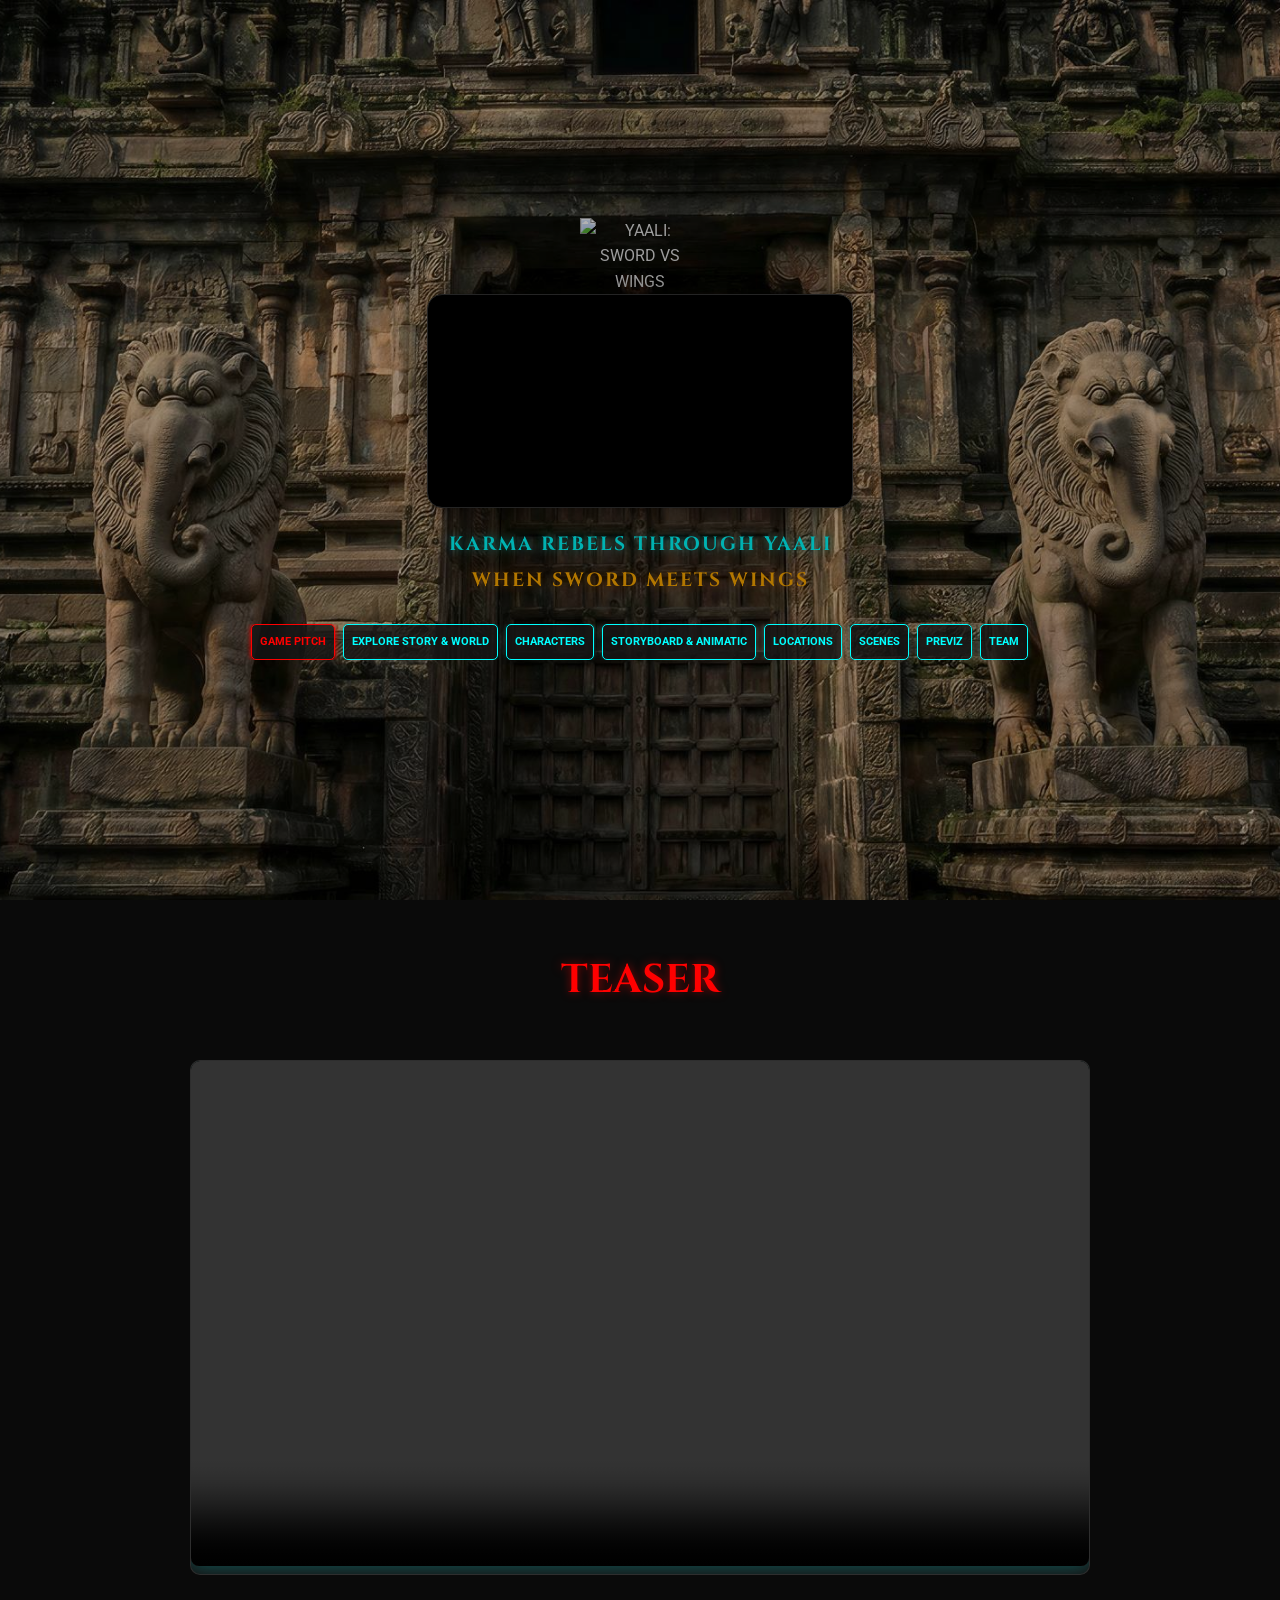
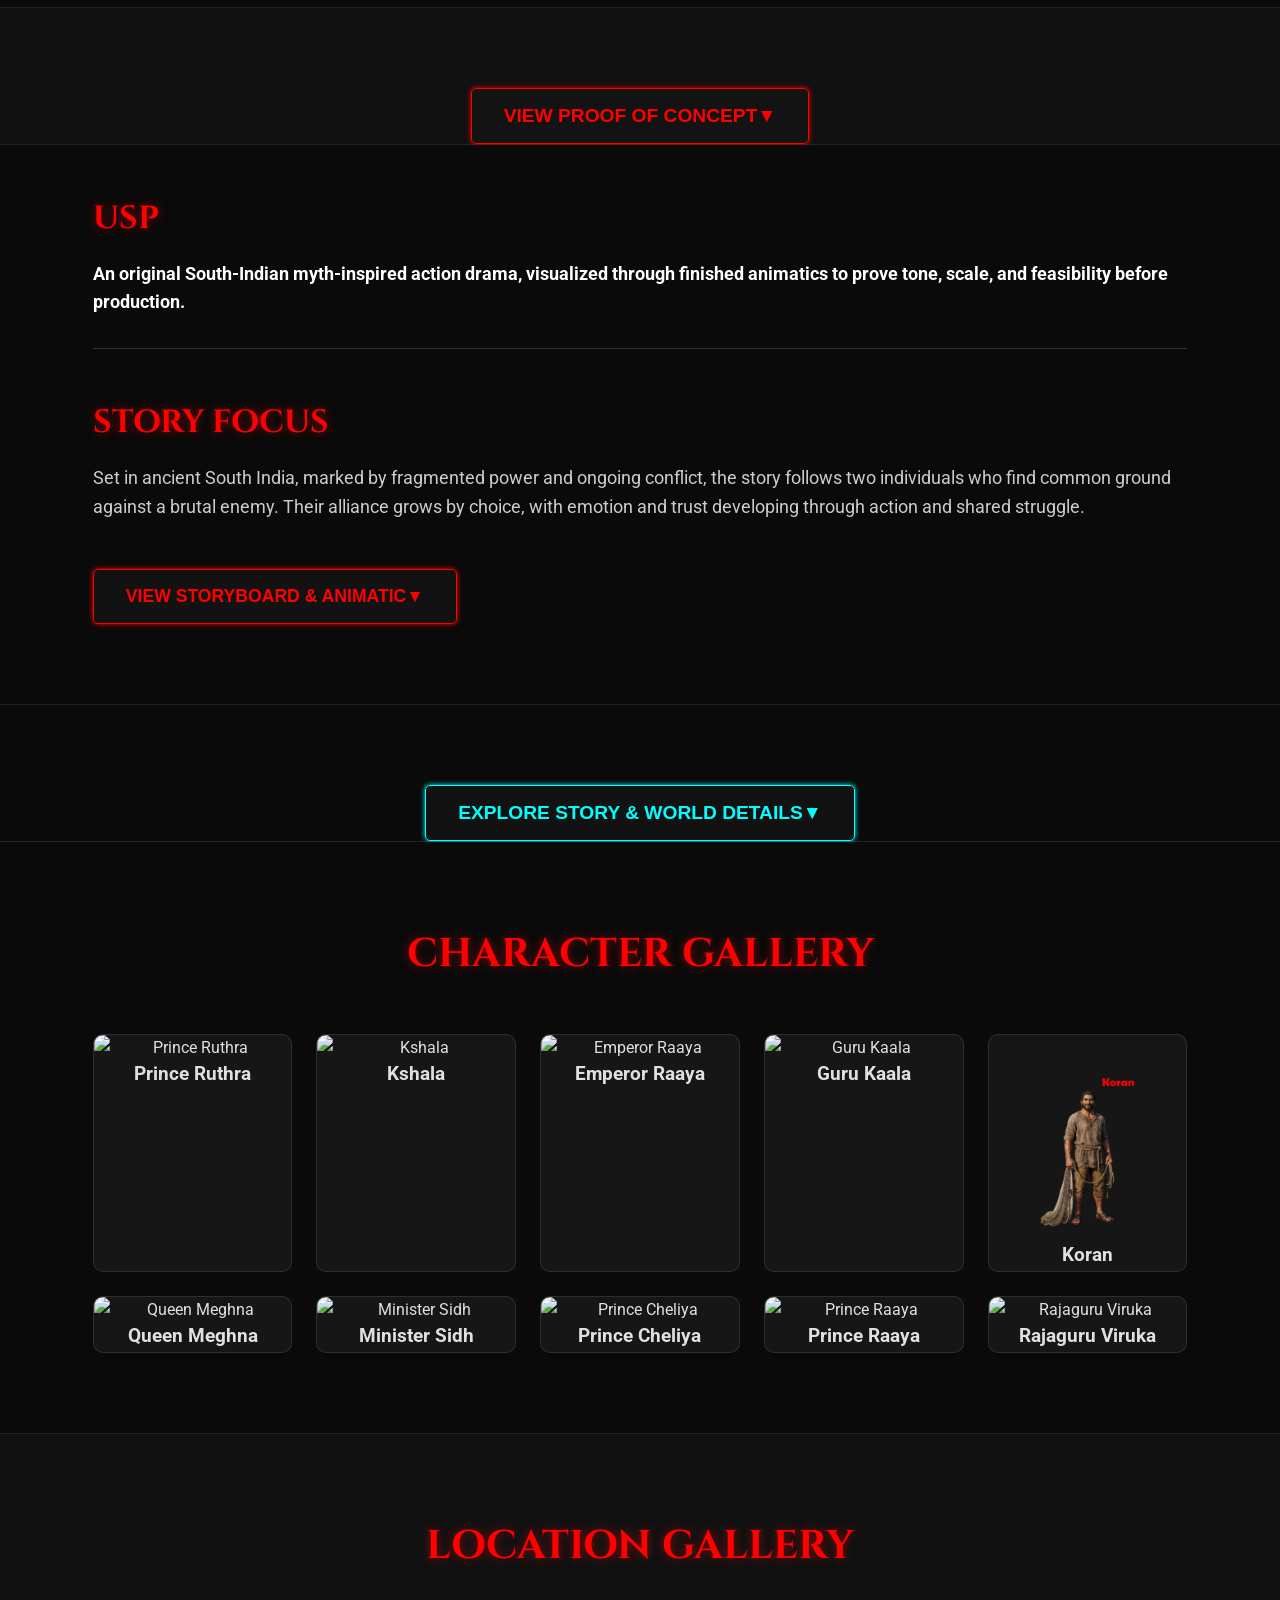
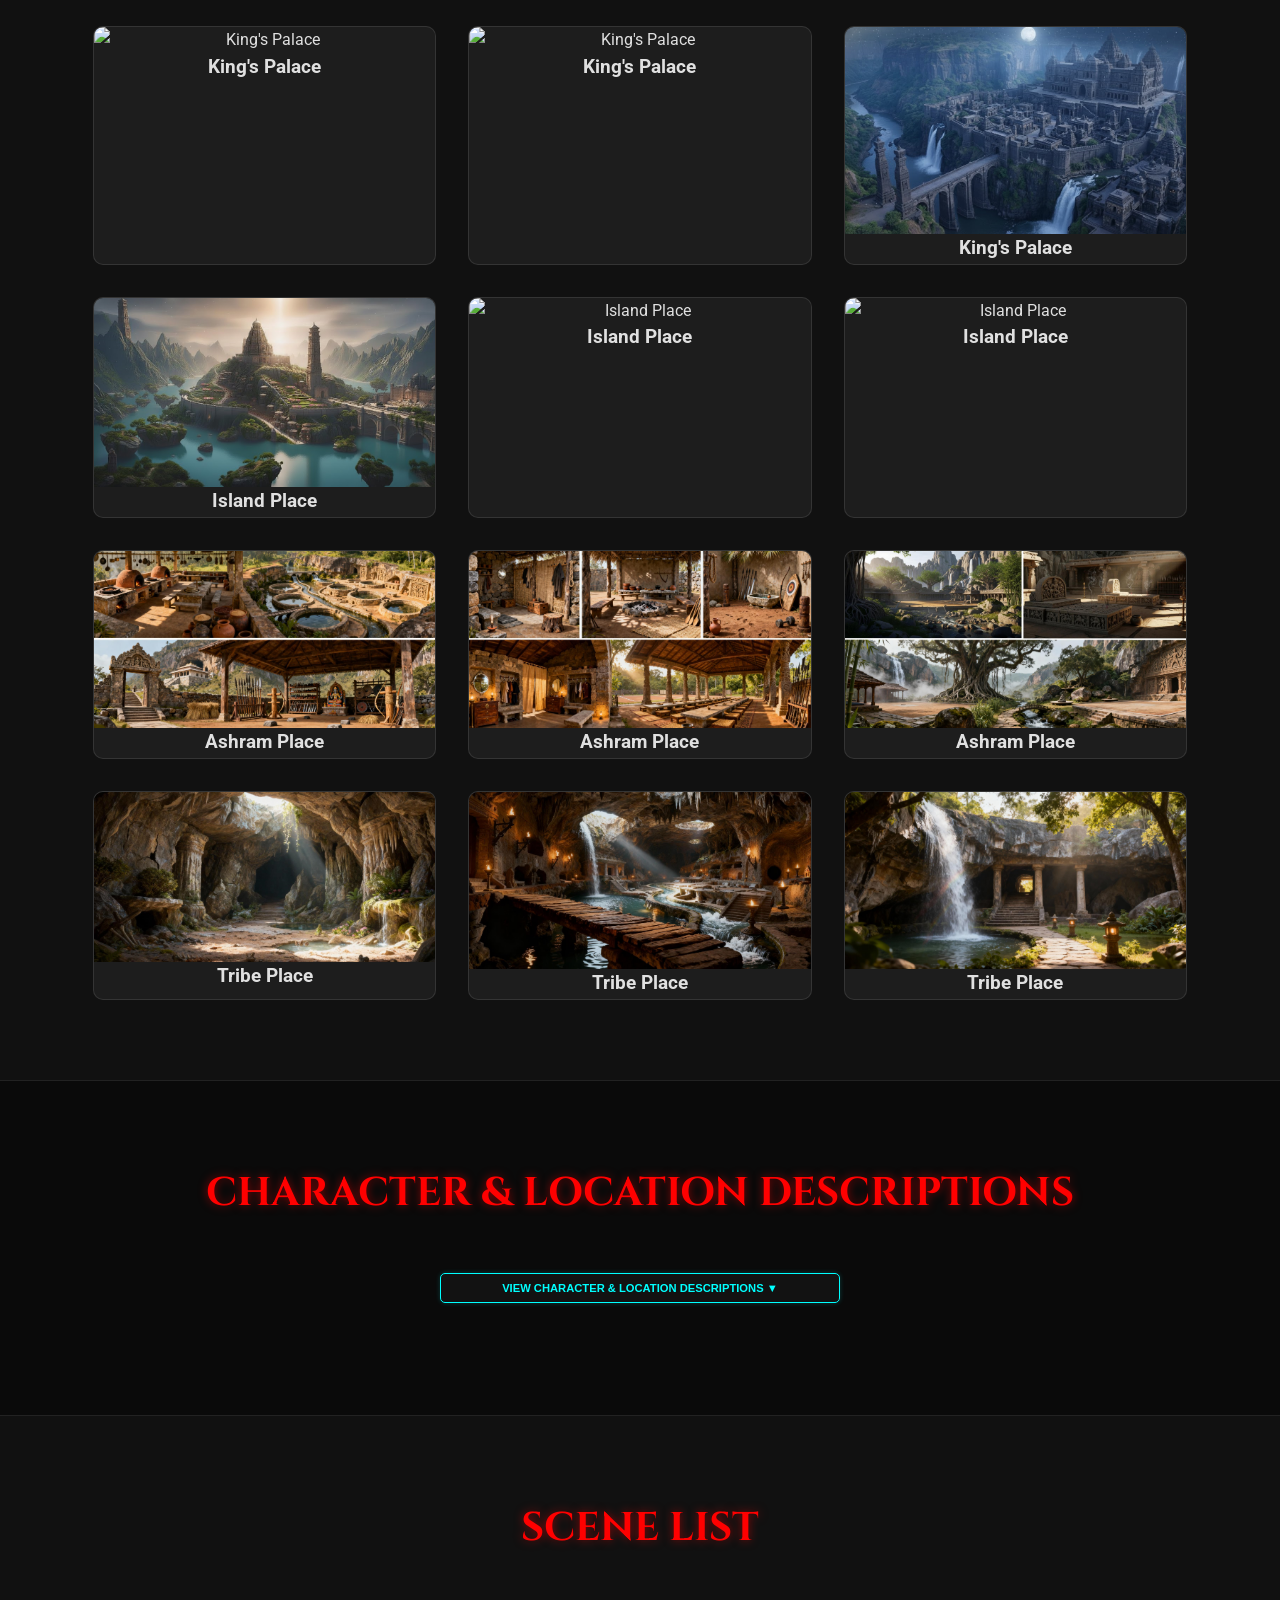
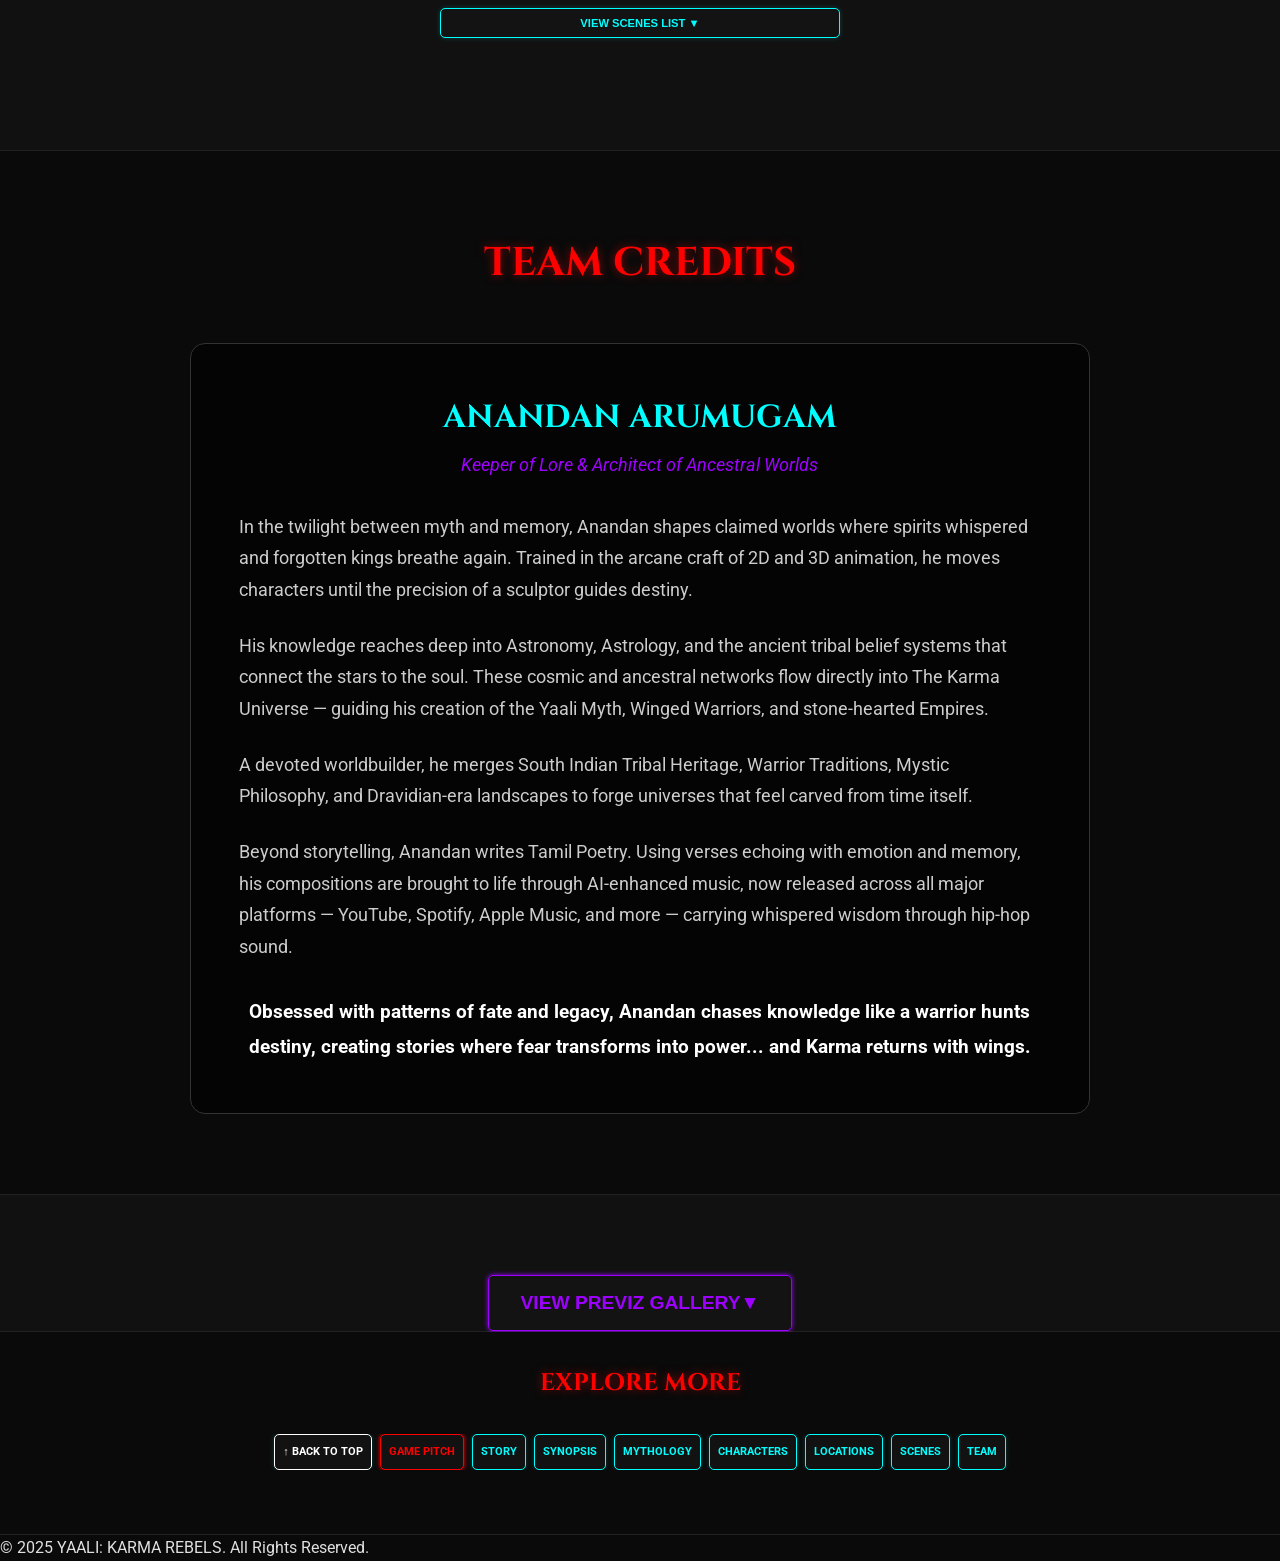
==== index.html @ 43f04e22 "Restructure Story & World Details section into cinematic pitch format" ====
﻿<!DOCTYPE html>
<html lang="en">

<head>
    <meta charset="UTF-8">
    <meta name="viewport" content="width=device-width, initial-scale=1.0">
    <title>YAALI: KARMA REBELS - Pitch</title>
    <meta name="description"
        content="Epic Historical Fantasy set in Late 6th century South India. When Sword meets Wings, destiny unfolds.">
    <link rel="stylesheet" href="style.css">
    <link rel="preconnect" href="https://fonts.googleapis.com">
    <link rel="preconnect" href="https://fonts.gstatic.com" crossorigin>
    <link
        href="https://fonts.googleapis.com/css2?family=Cinzel:wght@400;700&family=Roboto:wght@300;400;700&display=swap"
        rel="stylesheet">
    <link rel="stylesheet" href="https://cdnjs.cloudflare.com/ajax/libs/font-awesome/6.4.0/css/all.min.css">
</head>

<body>



    <!-- Hero Section -->
    <section id="hero" class="hero">
        <div style="text-align: center; margin-bottom: 0rem; margin-top: 0.1rem;">
            <img src="images/Assets/sword vs wings plus Yaali Title 3.png" alt="YAALI: SWORD VS WINGS"
                class="hero-title-img" style="height: auto; display: block; margin: 0 auto 0rem;">
        </div>

        <div class="video-container logo-container" style="margin: 0 auto;">
            <video autoplay loop muted playsinline
                style="width: 100%; height: auto; display: block; object-fit: contain;">
                <source src="images/videos/Logo Animation/Logo animation.mp4" type="video/mp4">
            </video>
        </div>

        <div style="text-align: center; margin-top: 0.5rem; padding: 0.5rem 1rem;">
            <h2
                style="color: var(--neon-cyan); font-family: var(--font-heading); font-size: 1.2rem; margin: 0.3rem 0; letter-spacing: 2px; text-shadow: 0 0 10px rgba(0, 255, 255, 0.5); font-weight: 700; text-transform: uppercase;">
                KARMA REBELS THROUGH YAALI</h2>
            <h2
                style="color: var(--neon-orange); font-family: var(--font-heading); font-size: 1.2rem; margin: 0.3rem 0; letter-spacing: 2px; text-shadow: 0 0 10px rgba(255, 140, 0, 0.5); font-weight: 700; text-transform: uppercase;">
                WHEN SWORD MEETS WINGS</h2>
        </div>

        <div class="button-grid" style="position: relative; z-index: 100;">
            <a href="game_pitch.html" class="neon-btn red-btn">GAME PITCH</a>
            <a href="#narrative-toggle" class="neon-btn"
                onclick="document.getElementById('narrative-toggle').click();">EXPLORE STORY & WORLD</a>
            <a href="#character-gallery" class="neon-btn">CHARACTERS</a>
            <a href="#watch-animatic" class="neon-btn">STORYBOARD & ANIMATIC</a>
            <a href="#location-gallery" class="neon-btn">LOCATIONS</a>
            <a href="#scenes" class="neon-btn">SCENES</a>
            <a href="#previz" class="neon-btn">PREVIZ</a>
            <a href="#team" class="neon-btn">TEAM</a>
        </div>
    </section>

    <!-- Teaser Section -->
    <section class="content-section" style="padding-top: 3rem; padding-bottom: 2rem;">
        <div class="container" style="text-align: center;">
            <h2 class="section-title">TEASER</h2>
            <div class="video-card" style="max-width: 900px; margin: 0 auto;">
                <video controls
                    style="width: 100%; aspect-ratio: 16/9; border-radius: 8px; background: #000; object-fit: cover; box-shadow: 0 0 20px rgba(0, 255, 255, 0.3);">
                    <source src="images/videos/Teaser-Sword vs Wings Yaali.mov" type="video/mp4">
                    Your browser does not support the video tag.
                </video>
            </div>
        </div>
    </section>

    <!-- Proof of Concept Toggle Section -->
    <section class="content-section alt-bg" style="padding-bottom: 0;">
        <div class="container" style="text-align: center;">
            <button id="poc-toggle" class="neon-btn red-btn"
                style="margin: 0 auto; font-size: 1.2rem; padding: 1rem 2rem;">
                View Proof of Concept <span id="poc-toggle-icon">▼</span>
            </button>
        </div>
    </section>

    <!-- Collapsible POC Container -->
    <div id="poc-details" style="display: none;">
        <section id="poc" class="content-section alt-bg">
            <h2 class="section-title">PROOF OF CONCEPT — KEY STORY SEQUENCE</h2>
            <div class="container" style="text-align: center;">
                <div class="video-card" style="max-width: 900px; margin: 0 auto;">
                    <video controls
                        style="width: 100%; aspect-ratio: 16/9; border-radius: 8px; background: #000; object-fit: cover; box-shadow: 0 0 20px rgba(255, 50, 50, 0.3);">
                        <source src="images/videos/Teaser-Sword vs Wings Yaali.mov" type="video/mp4">
                        Your browser does not support the video tag.
                    </video>
                </div>
            </div>
        </section>
    </div>

    <!-- USP & Animatic Section -->
    <section id="usp-animatic" class="content-section" style="padding-top: 3rem; padding-bottom: 3rem;">
        <div class="container" style="text-align: left; color: #ccc;">



            <!-- USP -->
            <div style="margin-bottom: 3rem;">
                <h2
                    style="font-family: var(--font-heading); font-size: 2rem; color: var(--neon-red); margin-bottom: 1rem; text-transform: uppercase; text-shadow: 0 0 10px rgba(255, 0, 0, 0.5);">
                    USP</h2>
                <p style="font-size: 1.1rem; line-height: 1.6; font-weight: bold; color: #fff;">
                    An original South-Indian myth-inspired action drama, visualized through finished
                    animatics to prove tone, scale, and feasibility before production.
                </p>
                <hr style="border: 0; border-top: 1px solid #333; margin: 2rem 0;">
            </div>

            <!-- Story Focus -->
            <div style="margin-bottom: 3rem;">
                <h2
                    style="font-family: var(--font-heading); font-size: 2rem; color: var(--neon-red); margin-bottom: 1rem; text-transform: uppercase; text-shadow: 0 0 10px rgba(255, 0, 0, 0.5);">
                    Story Focus</h2>
                <p style="font-size: 1.1rem; line-height: 1.6;">
                    Set in ancient South India, marked by fragmented power and ongoing conflict, the story follows
                    two individuals who find common ground against a brutal enemy.
                    Their alliance grows by choice, with emotion and trust developing through action and shared
                    struggle.
                </p>
            </div>

            <!-- Proof of Concept (Animatic) -->
            <div style="text-align: center; margin-bottom: 2rem;">
                <button id="animatic-toggle" class="neon-btn red-btn" style="padding: 1rem 2rem; font-size: 1.1rem;">
                    View Storyboard & Animatic <span id="animatic-toggle-icon">▼</span>
                </button>
            </div>

            <div id="animatic-details" style="display: none; margin-bottom: 3rem;">
                <h2
                    style="font-family: var(--font-heading); font-size: 2rem; color: var(--neon-red); margin-bottom: 1rem; text-transform: uppercase; text-shadow: 0 0 10px rgba(255, 0, 0, 0.5);">
                    Animatic for Sequence 12- Proof of concept</h2>
                <p style="font-size: 1.1rem; line-height: 1.6; margin-bottom: 1.5rem;">
                    A completed storyboard animatic presenting the <strong>first encounter and alliance</strong> between
                    the two
                    leads.
                </p>

                <h4 style="color: #fff; font-size: 1.2rem; margin-bottom: 1rem;">Sequence highlights:</h4>
                <ul style="list-style-type: disc; padding-left: 2rem; margin-bottom: 2rem; line-height: 1.6;">
                    <li>Moonlit palace exterior and controlled entry points</li>
                    <li>A tribal woman fleeing soldiers; a masked thief intervenes</li>
                    <li>Initial misunderstanding and brief clash</li>
                    <li>Trapped inside a sealed chamber as the outer doors are locked</li>
                    <li>A contained monster triggers a structural collapse by pulling its chains</li>
                    <li>An animal threat is subdued through the woman’s tribal knowledge, not force</li>
                    <li>Escape through dangerous rock paths leading toward waterfalls</li>
                    <li>A silent closing moment where curiosity, respect, and restraint replace fear</li>
                </ul>
                <p style="font-size: 1.1rem; line-height: 1.6; margin-bottom: 2rem;">
                    This sequence demonstrates <strong>action staging, emotional progression, and world logic</strong>
                    entirely
                    through visual storytelling.
                </p>

                <div id="watch-animatic" style="text-align: center; margin-top: 2rem;">
                    <video width="100%" controls
                        style="max-width: 100%; border: 1px solid #666; border-radius: 8px; box-shadow: 0 0 15px rgba(200, 200, 200, 0.15);">
                        <source src="videos/Animatic/Animatic Seq_12.mov" type="video/mp4">
                        <source src="videos/Animatic/Animatic Seq_12.mov" type="video/quicktime">
                        Your browser does not support the video tag.
                    </video>
                </div>
            </div>
        </div>
    </section>

    <!-- Narrative Toggle Section -->
    <section class="content-section" style="padding-bottom: 0;">
        <div class="container" style="text-align: center;">
            <button id="narrative-toggle" class="neon-btn cyan-btn"
                style="margin: 0 auto; font-size: 1.2rem; padding: 1rem 2rem;">
                Explore Story & World Details <span id="toggle-icon">▼</span>
            </button>
        </div>
    </section>

    <!-- Collapsible Narrative Container -->
    <div id="narrative-details" style="display: none;">
        <!-- 1. LOG LINE -->
        <section id="pitch-logline" class="content-section alt-bg" style="padding: 4rem 0;">
            <div class="container" style="max-width: 900px; margin: 0 auto; text-align: center;">
                <h3
                    style="color: var(--neon-red); font-family: var(--font-heading); font-size: 1.2rem; letter-spacing: 4px; margin-bottom: 2rem; text-transform: uppercase;">
                    1. LOG LINE</h3>

                <div class="tamil-version" style="margin-bottom: 2.5rem;">
                    <p
                        style="font-size: 1.4rem; line-height: 1.8; color: #fff; font-weight: 400; font-family: 'Cinzel', serif;">
                        6-ஆம் நூற்றாண்டு தென்னிந்தியாவின் ‘இருண்ட காலத்தில்’,<br>
                        அதிகாரத்தின் பேராசையில் மக்களை அடிமைப்படுத்தும் மாயவாள் கொண்ட பேரரசர் ராயாவை வீழ்த்த,<br>
                        துரத்தப்பட்ட இளவரசன் ருத்ராவும் நிலத்தடிப் நாகரிகத்தின் காவலரான க்ஷாலாவும்<br>
                        ஒரு ஆபத்தான கூட்டணியில் இணைகிறார்கள் —<br>
                        வாள் மற்றும் சிறகின் மோதல் உலகின் விதியை தீர்மானிக்கிறது.
                    </p>
                </div>

                <div class="english-version">
                    <p
                        style="font-size: 1.1rem; line-height: 1.6; color: #aaa; font-style: italic; max-width: 800px; margin: 0 auto;">
                        In 6th-century South India’s dark age, an exiled prince and a guardian of a subterranean
                        civilization form a dangerous alliance to override a tyrant emperor wielding a supernatural
                        sword — as the clash between Sword and Wing determines the fate of a fractured world.
                    </p>
                </div>
            </div>
        </section>

        <!-- 2. SYNOPSIS -->
        <section id="pitch-synopsis" class="content-section" style="padding: 4rem 0; border-top: 1px solid #222;">
            <div class="container" style="max-width: 900px; margin: 0 auto;">
                <h3
                    style="color: var(--neon-red); font-family: var(--font-heading); font-size: 1.2rem; letter-spacing: 4px; margin-bottom: 3rem; text-transform: uppercase; text-align: center;">
                    2. SYNOPSIS</h3>

                <div class="tamil-version" style="margin-bottom: 3rem;">
                    <p style="font-size: 1.15rem; line-height: 1.8; color: #ccc; margin-bottom: 1.5rem;">
                        கடல் கொந்தளிப்பும் விண்கல் வீழ்ச்சியும் பிறகு மாற்றம் கண்ட தென்னிந்தியா.
                        உப்பங்கழி கால்வாய்கள், மிதக்கும் பாறைகள், நிலத்தடிக் குகை நாகரிகங்கள் — புதிய உலகின் புவியியல்.
                    </p>
                    <p style="font-size: 1.15rem; line-height: 1.8; color: #ccc; margin-bottom: 1.5rem;">
                        இந்நிலத்தில் பேரரசர் ராயா தனது “மாயவாள்” மூலம் காலனிகளை அடிமைப்படுத்தி,
                        கலைஞர்களையும் மக்களையும் சுரண்டி, ஒரு ஆடம்பர மலைக்கோட்டையை உருவாக்குகிறான்.
                    </p>
                    <p style="font-size: 1.15rem; line-height: 1.8; color: #ccc; margin-bottom: 1.5rem;">
                        அவருக்கு எதிராக, தனது அடையாளத்தை இழந்த இளவரசன் ருத்ரா — மறைமுக திருடனாகி எழுகிறான்.
                        அவருக்கு துணையாக, நிலத்தடிப் பழங்கால ஞானத்தின் காவலரான க்ஷாலா நிற்கிறாள்.
                    </p>
                    <p style="font-size: 1.15rem; line-height: 1.8; color: #fff; font-weight: bold;">
                        இவர்கள் இணையும் தருணத்தில், ராயாவின் வாளுக்கு சமமான சக்தியாக “சிறகு” தத்துவம் உருவாகிறது.
                    </p>
                </div>

                <div class="english-version" style="border-left: 2px solid #333; padding-left: 2rem;">
                    <p style="font-size: 1rem; line-height: 1.6; color: #888; margin-bottom: 1.2rem;">
                        After catastrophic sea upheavals and a meteor impact reshape South India, a new world
                        emerges—backwater trade canals, floating formations, and subterranean civilizations.
                    </p>
                    <p style="font-size: 1rem; line-height: 1.6; color: #888; margin-bottom: 1.2rem;">
                        Emperor Raya enslaves colonies through a cosmic sword, exploits artisans, and constructs a
                        monumental mountain citadel.
                    </p>
                    <p style="font-size: 1rem; line-height: 1.6; color: #888; margin-bottom: 1.2rem;">
                        Opposing him rises Rudhra, an exiled prince turned masked rebel. Standing beside him is Kshala,
                        guardian of ancient subterranean wisdom.
                    </p>
                    <p style="font-size: 1rem; line-height: 1.6; color: #aaa; font-weight: bold;">
                        Their alliance gives birth to the Wing philosophy — a force equal to Raya’s Sword.
                    </p>
                </div>
            </div>
        </section>

        <!-- 3. STORY WORLD SUMMARY -->
        <section id="pitch-world" class="content-section alt-bg" style="padding: 4rem 0; border-top: 1px solid #222;">
            <div class="container">
                <h3
                    style="color: var(--neon-red); font-family: var(--font-heading); font-size: 1.2rem; letter-spacing: 4px; margin-bottom: 3rem; text-transform: uppercase; text-align: center;">
                    3. STORY WORLD SUMMARY</h3>

                <div class="grid-3" style="display: grid; grid-template-columns: repeat(3, 1fr); gap: 2rem;">
                    <!-- Geo -->
                    <div
                        style="background: rgba(10,10,10,0.8); padding: 2rem; border-radius: 8px; border: 1px solid #333;">
                        <h4
                            style="color: var(--neon-cyan); margin-bottom: 1.5rem; border-bottom: 1px solid #222; padding-bottom: 0.5rem;">
                            புவியியல் மாற்றம் / Geo</h4>
                        <ul style="list-style: none; padding: 0; color: #ccc; font-size: 0.95rem; line-height: 1.8;">
                            <li>• 4-வது கடற்கோள் & விண்கல் வீழ்ச்சி</li>
                            <li>• உப்பங்கழி கால்வாய்கள்</li>
                            <li>• மிதக்கும் எரிமலைப் பாறைகள்</li>
                            <li>• நிலத்தடிக் குகை நாகரிகங்கள்</li>
                            <li style="color: #666; font-size: 0.85rem; margin-top: 0.5rem; font-style: italic;">
                                Cataclysmic sea surge, meteor impact, canal network, floating formations, subterranean
                                realms.
                            </li>
                        </ul>
                    </div>
                    <!-- Rudhra -->
                    <div
                        style="background: rgba(10,10,10,0.8); padding: 2rem; border-radius: 8px; border: 1px solid #333;">
                        <h4
                            style="color: var(--neon-orange); margin-bottom: 1.5rem; border-bottom: 1px solid #222; padding-bottom: 0.5rem;">
                            ருத்ராவின் தீவு / Rudhra's Island</h4>
                        <ul style="list-style: none; padding: 0; color: #ccc; font-size: 0.95rem; line-height: 1.8;">
                            <li>• இயற்கை மறைவு தளம்</li>
                            <li>• நீரில் மிதக்கும் பாறைகள்</li>
                            <li>• பாதுகாப்பான கிளர்ச்சி மையம்</li>
                            <li style="color: #666; font-size: 0.85rem; margin-top: 0.5rem; font-style: italic;">
                                Naturally concealed refuge, floating stone formations, strategic rebel base.
                            </li>
                        </ul>
                    </div>
                    <!-- Kshala -->
                    <div
                        style="background: rgba(10,10,10,0.8); padding: 2rem; border-radius: 8px; border: 1px solid #333;">
                        <h4
                            style="color: var(--neon-purple); margin-bottom: 1.5rem; border-bottom: 1px solid #222; padding-bottom: 0.5rem;">
                            க்ஷாலாவின் உலகம் / Kshala's World</h4>
                        <ul style="list-style: none; padding: 0; color: #ccc; font-size: 0.95rem; line-height: 1.8;">
                            <li>• நிலத்தடிப் பழங்கால ஞானம்</li>
                            <li>• சித்தர் ஞானக் கலை & அதிர்வு மொழி</li>
                            <li>• குகை வழிகள் மூலம் எங்கும் செல்லும் திறன்</li>
                            <li style="color: #666; font-size: 0.85rem; margin-top: 0.5rem; font-style: italic;">
                                Ancient subterranean wisdom, Siddhar vibrational knowledge & resonance language, secret
                                tunnel networks.
                            </li>
                        </ul>
                    </div>
                </div>
            </div>
        </section>

        <!-- 4. ANTAGONIST STRUCTURE – RAYA -->
        <section id="pitch-antagonist" class="content-section" style="padding: 4rem 0; border-top: 1px solid #222;">
            <div class="container">
                <h3
                    style="color: var(--neon-red); font-family: var(--font-heading); font-size: 1.2rem; letter-spacing: 4px; margin-bottom: 3rem; text-transform: uppercase; text-align: center;">
                    4. ANTAGONIST STRUCTURE – RAYA</h3>

                <div class="grid-3" style="display: grid; grid-template-columns: repeat(3, 1fr); gap: 2rem;">
                    <!-- Political -->
                    <div style="padding: 1.5rem; border-left: 3px solid #666;">
                        <h4 style="color: #fff; margin-bottom: 1rem;">அரசியல் / Politics</h4>
                        <ul style="list-style: none; padding: 0; color: #999; font-size: 0.95rem; line-height: 1.8;">
                            <li>• காலனி அடிமைத்தனம்</li>
                            <li>• சர்வதேச வர்த்தக கட்டுப்பாடு</li>
                            <li>• மிளகு & இரும்பு ஏற்றுமதி</li>
                            <li style="color: #555; font-size: 0.85rem; margin-top: 0.5rem; font-style: italic;">
                                Colonial enslavement, international trade monopoly, pepper & iron export dominance.
                            </li>
                        </ul>
                    </div>
                    <!-- Surveillance -->
                    <div style="padding: 1.5rem; border-left: 3px solid #666;">
                        <h4 style="color: #fff; margin-bottom: 1rem;">கட்டமைப்பு / Infrastructure</h4>
                        <ul style="list-style: none; padding: 0; color: #999; font-size: 0.95rem; line-height: 1.8;">
                            <li>• 5 மைல் இடைவெளிக்கு காவல் கோபுரங்கள்</li>
                            <li>• மணி கட்டமைப்பு (Bell Network)</li>
                            <li>• மைய கண்காணிப்பு பாதைகள்</li>
                            <li style="color: #555; font-size: 0.85rem; margin-top: 0.5rem; font-style: italic;">
                                Watchtower grid (5mi interval), Bell-based alert network, centralized imperial routes.
                            </li>
                        </ul>
                    </div>
                    <!-- Sword -->
                    <div style="padding: 1.5rem; border-left: 3px solid var(--neon-cyan);">
                        <h4 style="color: var(--neon-cyan); margin-bottom: 1rem;">மாயவாள் / Cosmic Sword</h4>
                        <ul style="list-style: none; padding: 0; color: #999; font-size: 0.95rem; line-height: 1.8;">
                            <li>• பிரபஞ்ச நீல ஒளி</li>
                            <li>• அமாவாசை/பௌர்ணமி ஆற்றல் உச்சம்</li>
                            <li>• ரத்த & கர்ம பிணைப்பு</li>
                            <li>• உயிர் உறிஞ்சும் தன்மை</li>
                            <li style="color: #555; font-size: 0.85rem; margin-top: 0.5rem; font-style: italic;">
                                Celestial blue energy, lunar-amplified power, blood/karmic binding, living weapon.
                            </li>
                        </ul>
                    </div>
                </div>
            </div>
        </section>

        <!-- 5. THE DRAMATIC ENGINE -->
        <section id="pitch-engine" class="content-section alt-bg" style="padding: 4rem 0; border-top: 1px solid #222;">
            <div class="container" style="max-width: 900px; margin: 0 auto;">
                <h3
                    style="color: var(--neon-red); font-family: var(--font-heading); font-size: 1.2rem; letter-spacing: 4px; margin-bottom: 3rem; text-transform: uppercase; text-align: center;">
                    5. THE DRAMATIC ENGINE</h3>

                <div style="display: grid; grid-template-columns: 1fr 1fr; gap: 3rem; margin-bottom: 4rem;">
                    <div style="background: rgba(20,20,20,0.5); padding: 2rem; border-radius: 10px;">
                        <h4
                            style="color: var(--neon-orange); margin-bottom: 1.5rem; text-transform: uppercase; font-size: 0.9rem; letter-spacing: 2px;">
                            Core Dynamics</h4>
                        <div style="margin-bottom: 1.5rem;">
                            <p
                                style="color: #999; font-size: 0.8rem; margin-bottom: 0.3rem; text-transform: uppercase;">
                                Theme</p>
                            <p style="color: #fff; font-size: 1.1rem;">அதிகாரம் vs சமநிலை<br><span
                                    style="color: #666; font-size: 0.9rem;">Power vs Balance</span></p>
                        </div>
                        <div style="margin-bottom: 1.5rem;">
                            <p
                                style="color: #999; font-size: 0.8rem; margin-bottom: 0.3rem; text-transform: uppercase;">
                                Emotional Spine</p>
                            <p style="color: #fff; font-size: 1.1rem;">பயம் → நம்பிக்கை → இணைப்பு<br><span
                                    style="color: #666; font-size: 0.9rem;">Fear → Trust → Unity</span></p>
                        </div>
                    </div>
                    <div>
                        <h4
                            style="color: var(--neon-cyan); margin-bottom: 1.5rem; text-transform: uppercase; font-size: 0.9rem; letter-spacing: 2px;">
                            Central Conflict</h4>
                        <p style="color: #ccc; line-height: 1.8; font-size: 1.1rem;">
                            மாயவாளின் பய ஆட்சிக்கு எதிராக, சிறகின் சமநிலை தத்துவம் எழுகிறது.<br>
                            <span style="color: #777; font-size: 0.95rem; font-style: italic;">Against a regime ruled by
                                fear through a supernatural sword, the Wing philosophy rises as a force of
                                equilibrium.</span>
                        </p>
                    </div>
                </div>

                <!-- Philosophy Subsection -->
                <div
                    style="background: linear-gradient(135deg, #111 0%, #050505 100%); padding: 3rem; border: 1px solid #333; border-radius: 15px; position: relative; overflow: hidden;">
                    <div
                        style="position: absolute; top: 0; right: 0; opacity: 0.1; font-size: 10rem; font-family: 'Cinzel'; pointer-events: none;">
                        YAALI</div>

                    <h4
                        style="color: var(--neon-red); font-family: var(--font-heading); font-size: 1.8rem; margin-bottom: 2rem; text-align: center;">
                        யாளி தத்துவம் / Yaali Philosophy</h4>

                    <div style="color: #ccc; line-height: 1.8; font-size: 1.1rem;">
                        <p style="margin-bottom: 1.5rem;">
                            யாளி என்பது ஒரு விலங்கு அல்ல — அது ஒரு தத்துவ சக்தி. அது சிற்பங்களில் மறைந்திருக்கும்
                            தத்துவக் கல்.
                            யாளி அழிவின் உருவமல்ல; அது பயத்தை — எந்த வடிவமாக இருந்தாலும் — எதிர்ப்பாகவும் சமநிலையாகவும்
                            மாற்றும் ஒரு சின்னம்.
                        </p>
                        <p
                            style="background: rgba(255,255,255,0.05); padding: 1.5rem; border-radius: 8px; border-left: 4px solid var(--neon-red); margin-bottom: 1.5rem; color: #fff;">
                            <strong>சித்தர்கள் போதிப்பது:</strong> பயம் விழிப்புணர்வாக மாறும் போது அது பேராற்றலாகிறது.
                        </p>
                        <p style="margin-bottom: 2rem;">
                            ருத்ரா இந்த உண்மையை உள்ளிழுத்து அறிகிறான். இறக்கை கொண்ட மகா யாளி வடிவில், அவன் ராயாவின்
                            வாளுக்கு எதிரான சமநிலை சக்தியாக எழுகிறான்.
                        </p>
                    </div>

                    <hr style="border: 0; border-top: 1px solid #333; margin: 2rem 0;">

                    <div style="color: #888; line-height: 1.6; font-size: 0.95rem; font-style: italic;">
                        <p style="margin-bottom: 1rem;">
                            The Yaali is not a beast — it is a philosophical force. It is the hidden philosophical stone
                            within sculpture.
                            The Yaali is not a symbol of destruction; it represents the transformation of fear — in any
                            form — into resistance and balance.
                        </p>
                        <p style="margin-bottom: 1rem;">
                            <strong>The Siddhars teach:</strong> When fear transforms through awareness, it becomes
                            power.
                        </p>
                        <p>
                            Rudhra internalizes this truth. In the form of a Winged Yaali, he rises as the counterforce
                            to Raya’s Sword.
                        </p>
                    </div>
                </div>
            </div>
        </section>
    </div>

    <!-- Character Gallery Section -->
    <section id="character-gallery" class="content-section">
        <h2 class="section-title">CHARACTER GALLERY</h2>
        <div class="container grid-5">
            <div class="loc-card">
                <img src="images/Characters/Prince ruthra.png" alt="Prince Ruthra">
                <h3>Prince Ruthra</h3>
            </div>
            <div class="loc-card">
                <img src="images/Characters/Kshala.png" alt="Kshala">
                <h3>Kshala</h3>
            </div>
            <div class="loc-card">
                <img src="images/Characters/Emperor Raaya.png" alt="Emperor Raaya">
                <h3>Emperor Raaya</h3>
            </div>
            <div class="loc-card">
                <img src="images/Characters/Guru Kaala.png" alt="Guru Kaala">
                <h3>Guru Kaala</h3>
            </div>
            <div class="loc-card">
                <img src="images/Characters/Koran.png" alt="Koran">
                <h3>Koran</h3>
            </div>
            <div class="char-card">
                <img src="images/Assets/Meghna new.png" alt="Queen Meghna">
                <h3>Queen Meghna</h3>
            </div>
            <div class="loc-card">
                <img src="images/Characters/Minister Sidh.png" alt="Minister Sidh">
                <h3>Minister Sidh</h3>
            </div>
            <div class="loc-card">
                <img src="images/Characters/Prince Cheliya.png" alt="Prince Cheliya">
                <h3>Prince Cheliya</h3>
            </div>
            <div class="loc-card">
                <img src="images/Characters/Prince Raaya.png" alt="Prince Raaya">
                <h3>Prince Raaya</h3>
            </div>
            <div class="loc-card">
                <img src="images/Characters/Rajaguru Viruka.png" alt="Rajaguru Viruka">
                <h3>Rajaguru Viruka</h3>
            </div>
        </div>
    </section>

    <!-- Location Gallery Section -->
    <section id="location-gallery" class="content-section alt-bg">
        <h2 class="section-title">LOCATION GALLERY</h2>
        <div class="container grid-3">
            <!-- King's Palace -->
            <div class="loc-card">
                <img src="images/Assets/Kings Palace 02.png" alt="King's Palace">
                <h3>King's Palace</h3>
            </div>
            <div class="loc-card">
                <img src="images/Assets/Kings Palace 09.png" alt="King's Palace">
                <h3>King's Palace</h3>
            </div>
            <div class="loc-card">
                <img src="images/Assets/Kings Palace 17.jpg" alt="King's Palace">
                <h3>King's Palace</h3>
            </div>

            <!-- Island Place -->
            <div class="loc-card">
                <img src="images/Assets/Island 01.jpg" alt="Island Place">
                <h3>Island Place</h3>
            </div>
            <div class="loc-card">
                <img src="images/Assets/Island 02.png" alt="Island Place">
                <h3>Island Place</h3>
            </div>
            <div class="loc-card">
                <img src="images/Assets/Island 03.png" alt="Island Place">
                <h3>Island Place</h3>
            </div>

            <!-- Ashram Place -->
            <div class="loc-card">
                <img src="images/Assets/Ashram 01.jpg" alt="Ashram Place">
                <h3>Ashram Place</h3>
            </div>
            <div class="loc-card">
                <img src="images/Assets/Ashram 02.jpg" alt="Ashram Place">
                <h3>Ashram Place</h3>
            </div>
            <div class="loc-card">
                <img src="images/Assets/Ashram 03.jpg" alt="Ashram Place">
                <h3>Ashram Place</h3>
            </div>

            <!-- Tribe Place -->
            <div class="loc-card">
                <img src="images/Assets/Tribal Colony 01.jpg" alt="Tribe Place">
                <h3>Tribe Place</h3>
            </div>
            <div class="loc-card">
                <img src="images/Assets/Tribal Colony 02.jpg" alt="Tribe Place">
                <h3>Tribe Place</h3>
            </div>
            <div class="loc-card">
                <img src="images/Assets/Tribal Colony 03.jpg" alt="Tribe Place">
                <h3>Tribe Place</h3>
            </div>
        </div>
    </section>


    <!-- Character & Location Descriptions -->
    <section id="char-loc-desc" class="content-section">
        <h2 class="section-title">CHARACTER & LOCATION DESCRIPTIONS</h2>
        <div class="container">
            <!-- Toggle Button -->
            <button id="desc-toggle" class="neon-btn"
                style="width: 100%; max-width: 400px; margin: 0 auto 2rem; display: block; cursor: pointer;">
                View Character & Location Descriptions <span id="desc-toggle-icon">▼</span>
            </button>
            <div id="desc-details" class="desc-section" style="display: none;">
                <!-- Character Descriptions -->
                <div id="char-desc">
                    <h3
                        style="color: var(--neon-cyan); margin-bottom: 2rem; font-family: var(--font-heading); text-align: center;">
                        CHARACTER DESCRIPTIONS</h3>
                    <div class="desc-grid"
                        style="display: grid; grid-template-columns: repeat(auto-fit, minmax(300px, 1fr)); gap: 2rem;">
                        <div class="desc-item"
                            style="background: rgba(0,0,0,0.5); padding: 1.5rem; border-radius: 10px; border-left: 3px solid var(--neon-cyan);">
                            <h4 style="color: #fff; margin-bottom: 0.5rem;">1. Prince Ruthra</h4>
                            <ul style="list-style: none; color: #ccc; line-height: 1.6;">
                                <li><strong>Role & Arc:</strong> Protagonist / Masked Thief → Focus/Survival
                                    Instinct → Winged Warrior</li>
                                <li><strong>Key Traits & Visuals:</strong> Dark skin, silent thinker. Dark eyes
                                    that reflect fear and determination. Wears a simple mask during heists. Later
                                    gains Winged Armor with glowing cyan runes.</li>
                                <li><strong>Emotional Core:</strong> Hunted by empire, struggles with identity,
                                    learns Yaali philosophy from Paazhi tribe. Transforms fear into overwhelming
                                    power → Spectral Winged Yaali.</li>
                            </ul>
                        </div>
                        <div class="desc-item"
                            style="background: rgba(0,0,0,0.5); padding: 1.5rem; border-radius: 10px; border-left: 3px solid var(--neon-purple);">
                            <h4 style="color: #fff; margin-bottom: 0.5rem;">2. Kshala</h4>
                            <ul style="list-style: none; color: #ccc; line-height: 1.6;">
                                <li><strong>Role & Arc:</strong> Deuteragonist / Rebel Scout → Ruthra's Ally &
                                    Lover</li>
                                <li><strong>Key Traits & Visuals:</strong> Fierce, agile, tribal warrior. Wears
                                    Paazhi tribe markings and carries a spear. Expert in stealth and combat.</li>
                                <li><strong>Emotional Core:</strong> Skeptical of outsiders, fiercely loyal to her
                                    tribe. Teaches Ruthra the Yaali rhythm and philosophy. Her love becomes his
                                    anchor during transformation.</li>
                            </ul>
                        </div>
                        <div class="desc-item"
                            style="background: rgba(0,0,0,0.5); padding: 1.5rem; border-radius: 10px; border-left: 3px solid var(--neon-green);">
                            <h4 style="color: #fff; margin-bottom: 0.5rem;">3. Minister Sidh</h4>
                            <ul style="list-style: none; color: #ccc; line-height: 1.6;">
                                <li><strong>Role & Arc:</strong> Tritagonist / Secret Protector → Rebel Leader
                                </li>
                                <li><strong>Key Traits & Visuals:</strong> Calm, strategic, wears minister robes.
                                    Hides his true allegiance to Cheliya's bloodline.</li>
                                <li><strong>Emotional Core:</strong> Torn between duty and conscience. Reveals the
                                    prophecy to Ruthra and helps orchestrate the final rebellion.</li>
                            </ul>
                        </div>
                        <div class="desc-item"
                            style="background: rgba(0,0,0,0.5); padding: 1.5rem; border-radius: 10px; border-left: 3px solid var(--neon-red);">
                            <h4 style="color: #fff; margin-bottom: 0.5rem;">4. Emperor Raya</h4>
                            <ul style="list-style: none; color: #ccc; line-height: 1.6;">
                                <li><strong>Role & Arc:</strong> Antagonist / Tyrant Emperor with Magic Sword</li>
                                <li><strong>Key Traits & Visuals:</strong> Brutal, prideful, wields a crimson
                                    glowing sword. Wears heavy armor with demonic motifs.</li>
                                <li><strong>Emotional Core:</strong> Consumed by power and fear of losing it.
                                    Killed his brother Cheliya to claim the throne. The Sword amplifies his rage
                                    and paranoia.</li>
                            </ul>
                        </div>
                        <div class="desc-item"
                            style="background: rgba(0,0,0,0.5); padding: 1.5rem; border-radius: 10px; border-left: 3px solid var(--neon-orange);">
                            <h4 style="color: #fff; margin-bottom: 0.5rem;">5. Rajaguru Visuva</h4>
                            <ul style="list-style: none; color: #ccc; line-height: 1.6;">
                                <li><strong>Role & Arc:</strong> Secondary Antagonist / Royal Advisor & Astrologer
                                </li>
                                <li><strong>Key Traits & Visuals:</strong> Cunning, manipulative, wears elaborate
                                    robes with astrological symbols.</li>
                                <li><strong>Emotional Core:</strong> Obsessed with prophecy and maintaining Raya's
                                    power. Orchestrates the hunt for Ruthra and demands human sacrifice.</li>
                            </ul>
                        </div>
                        <div class="desc-item"
                            style="background: rgba(0,0,0,0.5); padding: 1.5rem; border-radius: 10px; border-left: 3px solid var(--neon-blue);">
                            <h4 style="color: #fff; margin-bottom: 0.5rem;">6. Queen Meghna</h4>
                            <ul style="list-style: none; color: #ccc; line-height: 1.6;">
                                <li><strong>Role & Arc:</strong> Supporting Character / Ruthra's Mother</li>
                                <li><strong>Key Traits & Visuals:</strong> Regal, sorrowful, wears simple yet
                                    elegant attire. Hides Cheliya's armor in a secret chest.</li>
                                <li><strong>Emotional Core:</strong> Grieves for her lost husband Cheliya. Protects
                                    Ruthra's identity while living under empire's watch.</li>
                            </ul>
                        </div>
                    </div>
                </div>

                <!-- Location Descriptions -->
                <div id="loc-desc">
                    <h3
                        style="color: var(--neon-orange); margin-bottom: 2rem; font-family: var(--font-heading); text-align: center;">
                        LOCATION DESCRIPTIONS</h3>
                    <div class="desc-grid"
                        style="display: grid; grid-template-columns: repeat(auto-fit, minmax(300px, 1fr)); gap: 2rem;">
                        <div class="desc-item"
                            style="background: rgba(0,0,0,0.5); padding: 1.5rem; border-radius: 10px; border-left: 3px solid var(--neon-orange);">
                            <h4 style="color: #fff; margin-bottom: 0.5rem;">1. Stone Forest Ashram</h4>
                            <ul style="list-style: none; color: #ccc; line-height: 1.6;">
                                <li>Located on rocky mountains.</li>
                                <li>Guru Kala's training ground for the princes (Cheliya and Raya).</li>
                                <li>Grand central meeting hall.</li>
                                <li>Features hairy stone carvings that resemble pre-Pallava art.</li>
                            </ul>
                        </div>
                        <div class="desc-item"
                            style="background: rgba(0,0,0,0.5); padding: 1.5rem; border-radius: 10px; border-left: 3px solid var(--neon-purple);">
                            <h4 style="color: #fff; margin-bottom: 0.5rem;">2. Cave of Destiny (The
                                Origin)</h4>
                            <ul style="list-style: none; color: #ccc; line-height: 1.6;">
                                <li>Multi-chambered mystical cave housing relics that "choose" their
                                    owner.</li>
                                <li>Chambers: Sword Chamber, Wing Core Chamber, Echo Halls.</li>
                                <li>Where Prince Raya chose the Magic Sword and Prince Cheliya chose the
                                    Winged
                                    Armor.</li>
                            </ul>
                        </div>
                        <div class="desc-item"
                            style="background: rgba(0,0,0,0.5); padding: 1.5rem; border-radius: 10px; border-left: 3px solid var(--neon-cyan);">
                            <h4 style="color: #fff; margin-bottom: 0.5rem;">3. Floating Rock Island
                                (Ruthra's
                                Homeland)</h4>
                            <ul style="list-style: none; color: #ccc; line-height: 1.6;">
                                <li>Ruthra's secret homeland and training ground.</li>
                                <li>Fortress Stone City on a crystalline base.</li>
                                <li>Underground tunnels hide entrances and ancient runes.</li>
                                <li>Symbol of sky power.</li>
                            </ul>
                        </div>
                        <div class="desc-item"
                            style="background: rgba(0,0,0,0.5); padding: 1.5rem; border-radius: 10px; border-left: 3px solid var(--neon-green);">
                            <h4 style="color: #fff; margin-bottom: 0.5rem;">4. Paazhi Valley
                                (Kshala's
                                Tribe)</h4>
                            <ul style="list-style: none; color: #ccc; line-height: 1.6;">
                                <li>Landscape: Waterfalls, rock-carved shrines, forest caves.</li>
                                <li>Home of the Yaali Philosophy (Fear → Form → Strength).</li>
                                <li>Paazhi tribe are the creators of the Wing Core (Yaali, the emotional
                                    power)
                                    connected by
                                    divine channels (astronomy) and by mirrors (runes).</li>
                            </ul>
                        </div>
                        <div class="desc-item"
                            style="background: rgba(0,0,0,0.5); padding: 1.5rem; border-radius: 10px; border-left: 3px solid var(--neon-red);">
                            <h4 style="color: #fff; margin-bottom: 0.5rem;">5. Watchtower Network</h4>
                            <ul style="list-style: none; color: #ccc; line-height: 1.6;">
                                <li>Towers placed every 5 miles across colonies.</li>
                                <li>Connected by sound signals and fire beacons used for empire
                                    surveillance.</li>
                                <li>Used to hunt the masked thief (Ruthra).</li>
                                <li>Ruthra learns to weaponize the bell-sonic using Rappusyant (Fear
                                    Illusions).
                                </li>
                            </ul>
                        </div>
                        <div class="desc-item"
                            style="background: rgba(0,0,0,0.5); padding: 1.5rem; border-radius: 10px; border-left: 3px solid var(--neon-blue);">
                            <h4 style="color: #fff; margin-bottom: 0.5rem;">6. The Capital King Palace
                            </h4>
                            <ul style="list-style: none; color: #ccc; line-height: 1.6;">
                                <li>An over-sized royal kingdom (crowned gate, siege tops). Symbol of
                                    Land Power.
                                </li>
                                <li>Features: War-beast stables, treasury vault, deep pits for
                                    foundation, and an
                                    Apsara for
                                    rituals.</li>
                                <li>River source is located strategically behind the palace (used for
                                    the flood
                                    climax
                                    twist).</li>
                            </ul>
                        </div>
                    </div>
                </div>
            </div>
        </div>
    </section>

    <!-- Scene List -->
    <section id="scenes" class="content-section alt-bg">
        <h2 class="section-title">SCENE LIST</h2>
        <div class="container" style="max-width: 1400px; margin: 0 auto; padding: 0 2rem;">
            <!-- Toggle Button -->
            <button id="scenes-toggle" class="neon-btn"
                style="width: 100%; max-width: 400px; margin: 0 auto 2rem; display: block; cursor: pointer;">
                View Scenes List <span id="scenes-toggle-icon">▼</span>
            </button>
            <div id="scenes-details"
                style="display: none; grid-template-columns: 1fr auto 1fr; gap: 3rem; align-items: start;">
                <!-- ACT 1: Left Column -->
                <div>
                    <h3 style="color: var(--neon-cyan); margin-bottom: 1.5rem; text-align: left;">ACT 1: THE MASKED
                        THIEF</h3>
                    <ol class="scene-list" style="text-align: left; font-size: 0.95rem; line-height: 1.6;">
                        <li><strong>Tribute Dawn:</strong> Queen Mechana and Minister Sidh oversee tax carts. Drums echo
                            from distant towers.</li>
                        <li><strong>Waterfall Ambush:</strong> Masked Ruthra attacks the convoy; gold scatters through
                            mist—rebellion begins.</li>
                        <li><strong>Tunnel Escape:</strong> Ruthra dives into underground waterway; fisherman Koran
                            hides stolen chests.</li>
                        <li><strong>Bell Alarm Network:</strong> Signal bells thunder; Empire's surveillance awakens.
                        </li>
                        <li><strong>Visuva's Wrath:</strong> Rajaguru Visuva roars, "Find the thief—or burn their
                            colonies."</li>
                        <li><strong>Island Decree:</strong> Double tribute if thief is island-born. Queen and Minister
                            Sidh swear
                            loyalty.</li>
                        <li><strong>Beach Resolve:</strong> Ruthra vows to end Empire's greed from within.</li>
                        <li><strong>Tunnel Departure:</strong> Koran warns, "The sea returns none twice." Ruthra
                            vanishes underwater.</li>
                        <li><strong>Karuppusamy Illusion:</strong> Ruthra lights torches behind tribal idol; soldiers
                            flee.</li>
                        <li><strong>Capital Infiltration:</strong> Ruthra maps treasury routes, sees Empire's cruelty.
                        </li>
                        <li><strong>Palace Yard Torment:</strong> Witnesses enslaved sculptors whipped; silent rage
                            builds.</li>
                        <li><strong>Kitchen Chase:</strong> Kshala steals food; Ruthra intervenes—first spark.</li>
                        <li><strong>Forest Curiosity:</strong> Ruthra follows Kshala, drawn by Yali pendant.</li>
                        <li><strong>Paazhi Valley Rituals:</strong> Watches tribe sculpt Yali idols using rhythmic
                            stone-clicks.</li>
                        <li><strong>Elder's Lesson:</strong> "Fear takes form; when you face it, it bows."</li>
                        <li><strong>Return to Island:</strong> Koran notices Ruthra's calm eyes—something changed.</li>
                        <li><strong>Royal Summons:</strong> Imperial scroll commands ministers to appear before King.
                        </li>
                        <li><strong>Shadow Journey:</strong> Ruthra secretly follows Minister Sidh through ravines.</li>
                        <li><strong>Council Hall:</strong> Visuva demands floating stones. Minister Sidh hears of
                            Narabalii
                            sacrifice.</li>
                        <li><strong>Astrologer's Warning:</strong> "Only unscarred royal empowers Sword." Minister Sidh
                            realizes
                            target.</li>
                        <li><strong>Second Encounter:</strong> Ruthra misjudges Minister Sidh: "He betrayed us."</li>
                        <li><strong>The Trap Is Set:</strong> Minister Sidh plans to fake-wound Ruthra; Ruthra changes
                            location.
                        </li>
                        <li><strong>The Ambush:</strong> Kshala strikes; Ruthra defends Minister Sidh; confusion erupts.
                        </li>
                        <li><strong>The River Fall:</strong> Ruthra crashes down slope; Kshala captures Minister Sidh.
                        </li>
                        <li><strong>Interrogation:</strong> Ruthra listens as Minister Sidh confesses prophecy and
                            murders.</li>
                        <li><strong>The Withdrawal:</strong> Ruthra steps from shadow: "Release him." Disappears into
                            rising sun.</li>
                    </ol>
                </div>

                <!-- INTERVAL: Middle Column -->
                <div
                    style="writing-mode: vertical-rl; text-orientation: mixed; padding: 2rem 1rem; background: linear-gradient(180deg, var(--neon-red), var(--neon-orange)); border-radius: 10px; min-height: 500px; display: flex; align-items: center; justify-content: center;">
                    <h2
                        style="font-family: var(--font-heading); font-size: 1.5rem; color: #000; text-transform: uppercase; letter-spacing: 3px; font-weight: 700; white-space: nowrap;">
                        INTERVAL: "THE TRUTH TAKES WINGS"</h2>
                </div>

                <!-- ACT 2: Right Column -->
                <div>
                    <h3 style="color: var(--neon-purple); margin-bottom: 1.5rem; text-align: left;">ACT 2: THE WINGED
                        WARRIOR</h3>
                    <ol class="scene-list" start="27" style="text-align: left; font-size: 0.95rem; line-height: 1.6;">
                        <li><strong>The Hollow Return:</strong> Ruthra returns silently; Koran notices trembling hands.
                        </li>
                        <li><strong>The Hidden Chest:</strong> Queen opens chest with Cheliya's rusted armguards and
                            broken feathers.</li>
                        <li><strong>The Awakening Pulse:</strong> Armor responds to heartbeat; Ruthra sees memories of
                            Cheliya soaring.</li>
                        <li><strong>Imperial Summons:</strong> Visuva demands prince brought to court.</li>
                        <li><strong>The Departure:</strong> Ruthra boards imperial barge carrying armor in secret.</li>
                        <li><strong>Arrival at Capital:</strong> Sees slaves dragging stones for temple.</li>
                        <li><strong>The Imprisonment:</strong> Locked underground: "No sunlight until ritual."</li>
                        <li><strong>Sparrow Dream:</strong> Wings burst from back in dream; follows bird in spirit.</li>
                        <li><strong>Transformation Spark:</strong> Awakens half-winged; "Fear becomes form."</li>
                        <li><strong>The Sky Eye:</strong> Escapes cell, glides through shafts, spies entire capital.
                        </li>
                        <li><strong>Secret Meeting:</strong> Minister Sidh whispers: "Sword's power awakening. Stay
                            silent."</li>
                        <li><strong>Reunion with Kshala:</strong> She strikes his chest: "You lied!" They plan together.
                        </li>
                        <li><strong>Karuppusamy Trick:</strong> Uses fire and sound; soldiers flee calling it "deity's
                            wrath."</li>
                        <li><strong>Emperor's Doubt:</strong> Raya hears: "Winged Heir lives." Orders test.</li>
                        <li><strong>Arena Trial:</strong> Raya challenges duel; Visuva stops: "Don't wound prey."</li>
                        <li><strong>Night Before Sacrifice:</strong> Minister Sidh disguises as Rajaguru; Kshala enters
                            sewer.
                        </li>
                        <li><strong>Transformation of Dawn:</strong> Ruthra becomes gigantic Winged Yali; redirects
                            river.</li>
                        <li><strong>The Substitution:</strong> Minister Sidh ties real Rajaguru; takes his place.</li>
                        <li><strong>Execution Day:</strong> Queen watches; Sword glows crimson.</li>
                        <li><strong>The Flood Strikes:</strong> Wings ignite; water surges through palace gates.</li>
                        <li><strong>Sky-Yali vs Sword:</strong> Colossal Yali versus demonic fire—thunderous fury.</li>
                        <li><strong>Treasury Heist:</strong> Kshala's tribe raids vaults, frees captives.</li>
                        <li><strong>The Final Duel:</strong> Kshala performs Yali rhythm; Ruthra regains clarity.</li>
                        <li><strong>Fall of the Sword:</strong> Sword's fire dies; Ruthra ends Raya with Minister Sidh's
                            help.
                        </li>
                        <li><strong>Aftermath:</strong> Queen decrees end to slavery; palace rebuilds around mercy.</li>
                        <li><strong>Final Vision:</strong> Ruthra spreads wings, takes flight above new sun.</li>
                    </ol>
                </div>
            </div>
        </div>
    </section>

    <!-- Team Credits -->
    <section id="team" class="content-section">
        <h2 class="section-title">TEAM CREDITS</h2>
        <div class="container" style="text-align: center;">
            <div
                style="max-width: 900px; margin: 0 auto; text-align: left; background: rgba(0,0,0,0.6); padding: 3rem; border-radius: 15px; border: 1px solid #333;">
                <h3
                    style="color: var(--neon-cyan); font-family: var(--font-heading); font-size: 2rem; margin-bottom: 0.5rem; text-align: center;">
                    ANANDAN ARUMUGAM</h3>
                <p
                    style="color: var(--neon-purple); font-size: 1.1rem; text-align: center; margin-bottom: 2rem; font-style: italic;">
                    Keeper of Lore & Architect of Ancestral Worlds</p>

                <p style="color: #ccc; line-height: 1.8; margin-bottom: 1.5rem; font-size: 1.1rem;">
                    In the twilight between myth and memory, Anandan shapes claimed worlds where spirits whispered and
                    forgotten kings breathe again. Trained in the arcane craft of 2D and 3D animation, he moves
                    characters until the precision of a sculptor guides destiny.
                </p>
                <p style="color: #ccc; line-height: 1.8; margin-bottom: 1.5rem; font-size: 1.1rem;">
                    His knowledge reaches deep into Astronomy, Astrology, and the ancient tribal belief systems that
                    connect the stars to the soul. These cosmic and ancestral networks flow directly into The Karma
                    Universe — guiding his creation of the Yaali Myth, Winged Warriors, and stone-hearted Empires.
                </p>
                <p style="color: #ccc; line-height: 1.8; margin-bottom: 1.5rem; font-size: 1.1rem;">
                    A devoted worldbuilder, he merges South Indian Tribal Heritage, Warrior Traditions, Mystic
                    Philosophy, and Dravidian-era landscapes to forge universes that feel carved from time itself.
                </p>
                <p style="color: #ccc; line-height: 1.8; margin-bottom: 1.5rem; font-size: 1.1rem;">
                    Beyond storytelling, Anandan writes Tamil Poetry. Using verses echoing with emotion and memory, his
                    compositions are brought to life through AI-enhanced music, now released across all major platforms
                    — YouTube, Spotify, Apple Music, and more — carrying whispered wisdom through hip-hop sound.
                </p>
                <p
                    style="color: #fff; line-height: 1.8; font-size: 1.2rem; font-weight: bold; text-align: center; margin-top: 2rem;">
                    Obsessed with patterns of fate and legacy, Anandan chases knowledge like a warrior hunts destiny,
                    creating stories where fear transforms into power... and Karma returns with wings.
                </p>
            </div>
        </div>
    </section>

    <!-- Previz Gallery Toggle Section -->
    <section class="content-section alt-bg" style="padding-bottom: 0;">
        <div class="container" style="text-align: center;">
            <button id="previz-toggle" class="neon-btn purple-btn"
                style="margin: 0 auto; font-size: 1.2rem; padding: 1rem 2rem;">
                View Previz Gallery <span id="previz-toggle-icon">▼</span>
            </button>
        </div>
    </section>

    <!-- Collapsible Previz Container -->
    <div id="previz-details" style="display: none;">
        <section id="previz" class="content-section alt-bg">
            <h2 class="section-title">PREVIZ GALLERY</h2>
            <div class="container grid-3">
                <div class="video-card"><video controls
                        style="width: 100%; aspect-ratio: 16/9; border-radius: 8px; background: #000; object-fit: cover;">
                        <source src="images/videos/Previz/Cheliya%20act%2002.mp4" type="video/mp4">
                    </video></div>
                <div class="video-card"><video controls
                        style="width: 100%; aspect-ratio: 16/9; border-radius: 8px; background: #000; object-fit: cover;">
                        <source src="images/videos/Previz/Cheliya%20and%20Raya.mp4" type="video/mp4">
                    </video></div>
                <div class="video-card"><video controls
                        style="width: 100%; aspect-ratio: 16/9; border-radius: 8px; background: #000; object-fit: cover;">
                        <source src="images/videos/Previz/Cheliya%20spear%20act.mp4" type="video/mp4">
                    </video></div>
                <div class="video-card"><video controls
                        style="width: 100%; aspect-ratio: 16/9; border-radius: 8px; background: #000; object-fit: cover;">
                        <source src="images/videos/Previz/Guru%20act%2001.mp4" type="video/mp4">
                    </video></div>
                <div class="video-card"><video controls
                        style="width: 100%; aspect-ratio: 16/9; border-radius: 8px; background: #000; object-fit: cover;">
                        <source src="images/videos/Previz/Guru%20ordering%20scene.mp4" type="video/mp4">
                    </video></div>
                <div class="video-card"><video controls
                        style="width: 100%; aspect-ratio: 16/9; border-radius: 8px; background: #000; object-fit: cover;">
                        <source src="images/videos/Previz/Kings-Palace.mp4" type="video/mp4">
                    </video></div>
                <div class="video-card"><video controls
                        style="width: 100%; aspect-ratio: 16/9; border-radius: 8px; background: #000; object-fit: cover;">
                        <source src="images/videos/Previz/Kshala%20Ruthra%20act%2003.mp4" type="video/mp4">
                    </video></div>
                <div class="video-card"><video controls
                        style="width: 100%; aspect-ratio: 16/9; border-radius: 8px; background: #000; object-fit: cover;">
                        <source src="images/videos/Previz/Kshala%20act%2001.mp4" type="video/mp4">
                    </video></div>
                <div class="video-card"><video controls
                        style="width: 100%; aspect-ratio: 16/9; border-radius: 8px; background: #000; object-fit: cover;">
                        <source src="images/videos/Previz/Kshala%20act01.mp4" type="video/mp4">
                    </video></div>
                <div class="video-card"><video controls
                        style="width: 100%; aspect-ratio: 16/9; border-radius: 8px; background: #000; object-fit: cover;">
                        <source src="images/videos/Previz/Kshala%20act02.mp4" type="video/mp4">
                    </video></div>
                <div class="video-card"><video controls
                        style="width: 100%; aspect-ratio: 16/9; border-radius: 8px; background: #000; object-fit: cover;">
                        <source src="images/videos/Previz/Kshala%20act03.mp4" type="video/mp4">
                    </video></div>
                <div class="video-card"><video controls
                        style="width: 100%; aspect-ratio: 16/9; border-radius: 8px; background: #000; object-fit: cover;">
                        <source src="images/videos/Previz/Kshala%20act04.mp4" type="video/mp4">
                    </video></div>
                <div class="video-card"><video controls
                        style="width: 100%; aspect-ratio: 16/9; border-radius: 8px; background: #000; object-fit: cover;">
                        <source src="images/videos/Previz/Kshala%20control%20Tiger.mp4" type="video/mp4">
                    </video></div>
                <div class="video-card"><video controls
                        style="width: 100%; aspect-ratio: 16/9; border-radius: 8px; background: #000; object-fit: cover;">
                        <source src="images/videos/Previz/Kshala%20in%20cave%20home.mp4" type="video/mp4">
                    </video></div>
                <div class="video-card"><video controls
                        style="width: 100%; aspect-ratio: 16/9; border-radius: 8px; background: #000; object-fit: cover;">
                        <source src="images/videos/Previz/Kshala-animal-stay.mp4" type="video/mp4">
                    </video></div>
                <div class="video-card"><video controls
                        style="width: 100%; aspect-ratio: 16/9; border-radius: 8px; background: #000; object-fit: cover;">
                        <source src="images/videos/Previz/Kshala-spear%20act.mov" type="video/mp4">
                    </video></div>
                <div class="video-card"><video controls
                        style="width: 100%; aspect-ratio: 16/9; border-radius: 8px; background: #000; object-fit: cover;">
                        <source src="images/videos/Previz/Raaya%20act%2001.mp4" type="video/mp4">
                    </video></div>
                <div class="video-card"><video controls
                        style="width: 100%; aspect-ratio: 16/9; border-radius: 8px; background: #000; object-fit: cover;">
                        <source src="images/videos/Previz/Ruthra%20act%2001.mp4" type="video/mp4">
                    </video></div>
                <div class="video-card"><video controls
                        style="width: 100%; aspect-ratio: 16/9; border-radius: 8px; background: #000; object-fit: cover;">
                        <source src="images/videos/Previz/Ruthra%20act%2002.mp4" type="video/mp4">
                    </video></div>
                <div class="video-card"><video controls
                        style="width: 100%; aspect-ratio: 16/9; border-radius: 8px; background: #000; object-fit: cover;">
                        <source src="images/videos/Previz/Ruthra%20act%2003.mp4" type="video/mp4">
                    </video></div>
                <div class="video-card"><video controls
                        style="width: 100%; aspect-ratio: 16/9; border-radius: 8px; background: #000; object-fit: cover;">
                        <source src="images/videos/Previz/Ruthra%20and%20Kshala%20act%2001.mp4" type="video/mp4">
                    </video></div>
                <div class="video-card"><video controls
                        style="width: 100%; aspect-ratio: 16/9; border-radius: 8px; background: #000; object-fit: cover;">
                        <source src="images/videos/Previz/Ruthra%20and%20Kshala%20act%2002.mp4" type="video/mp4">
                    </video></div>
                <div class="video-card"><video controls
                        style="width: 100%; aspect-ratio: 16/9; border-radius: 8px; background: #000; object-fit: cover;">
                        <source src="images/videos/Previz/Ruthra%20and%20Kshala%20act%2003.mp4" type="video/mp4">
                    </video></div>
                <div class="video-card"><video controls
                        style="width: 100%; aspect-ratio: 16/9; border-radius: 8px; background: #000; object-fit: cover;">
                        <source src="images/videos/Previz/Ruthra-spying.mp4" type="video/mp4">
                    </video></div>
                <div class="video-card"><video controls
                        style="width: 100%; aspect-ratio: 16/9; border-radius: 8px; background: #000; object-fit: cover;">
                        <source src="images/videos/Previz/Yaali%20act%2001.mp4" type="video/mp4">
                    </video></div>
                <div class="video-card"><video controls
                        style="width: 100%; aspect-ratio: 16/9; border-radius: 8px; background: #000; object-fit: cover;">
                        <source src="images/videos/Previz/Yaali%20act%2002.mp4" type="video/mp4">
                    </video></div>
                <div class="video-card"><video controls
                        style="width: 100%; aspect-ratio: 16/9; border-radius: 8px; background: #000; object-fit: cover;">
                        <source src="images/videos/Previz/Yaali%20act%2003.mp4" type="video/mp4">
                    </video></div>
                <div class="video-card"><video controls
                        style="width: 100%; aspect-ratio: 16/9; border-radius: 8px; background: #000; object-fit: cover;">
                        <source src="images/videos/Previz/Yaali%20act%2004.mp4" type="video/mp4">
                    </video></div>
                <div class="video-card"><video controls
                        style="width: 100%; aspect-ratio: 16/9; border-radius: 8px; background: #000; object-fit: cover;">
                        <source src="images/videos/Previz/robbery%20act.mov" type="video/mp4">
                    </video></div>
                <div class="video-card"><video controls
                        style="width: 100%; aspect-ratio: 16/9; border-radius: 8px; background: #000; object-fit: cover;">
                        <source src="images/videos/Previz/run-inside-palace.mp4" type="video/mp4">
                    </video></div>
            </div>
        </section>
    </div>

    <!-- Bottom Navigation -->
    <section class="content-section" style="padding-top: 2rem; padding-bottom: 4rem;">
        <div class="container" style="text-align: center;">
            <h2 class="section-title" style="font-size: 1.5rem; margin-bottom: 2rem;">EXPLORE MORE</h2>
            <div class="button-grid" style="margin: 0 auto;">
                <a href="#hero" class="neon-btn" style="border-color: #fff; color: #fff;">&uarr; BACK TO TOP</a>
                <a href="game_pitch.html" class="neon-btn red-btn">GAME PITCH</a>
                <a href="#story" class="neon-btn">STORY</a>
                <a href="#synopsis" class="neon-btn">SYNOPSIS</a>
                <a href="#mythology" class="neon-btn">MYTHOLOGY</a>
                <a href="#char-desc" class="neon-btn">CHARACTERS</a>
                <a href="#loc-desc" class="neon-btn">LOCATIONS</a>
                <a href="#scenes" class="neon-btn">SCENES</a>
                <a href="#team" class="neon-btn">TEAM</a>
            </div>
        </div>
    </section>

    <footer>
        <p>&copy; 2025 YAALI: KARMA REBELS. All Rights Reserved.</p>
    </footer>

    <!-- Scenes Password Modal -->
    <div id="password-modal" class="password-modal" style="display: none;">
        <div class="modal-content">
            <span class="close-modal">&times;</span>
            <h2 style="color: var(--neon-cyan); margin-bottom: 1rem; font-family: var(--font-heading);">ENTER PASSWORD
            </h2>
            <p style="color: #ccc; margin-bottom: 1.5rem;">Protected Scenes Content</p>
            <input type="password" id="password-input" placeholder="Enter Password" class="neon-input">
            <button id="unlock-btn" class="neon-btn red-btn" style="width: 100%; margin-top: 1rem;">UNLOCK</button>
            <p id="password-error" style="color: var(--neon-red); margin-top: 1rem; display: none;">Incorrect Password
            </p>
        </div>
    </div>

    <!-- Previz Password Modal -->
    <div id="previz-password-modal" class="password-modal" style="display: none;">
        <div class="modal-content">
            <span class="close-modal close-previz-modal">&times;</span>
            <h2 style="color: var(--neon-cyan); margin-bottom: 1rem; font-family: var(--font-heading);">ENTER PASSWORD
            </h2>
            <p style="color: #ccc; margin-bottom: 1.5rem;">Protected Previz Gallery</p>
            <input type="password" id="previz-password-input" placeholder="Enter Password" class="neon-input">
            <button id="previz-unlock-btn" class="neon-btn red-btn"
                style="width: 100%; margin-top: 1rem;">UNLOCK</button>
            <p id="previz-password-error" style="color: var(--neon-red); margin-top: 1rem; display: none;">Incorrect
                Password</p>
        </div>
    </div>

    <!-- POC Password Modal -->
    <div id="poc-password-modal" class="password-modal" style="display: none;">
        <div class="modal-content">
            <span class="close-modal close-poc-modal">&times;</span>
            <h2 style="color: var(--neon-cyan); margin-bottom: 1rem; font-family: var(--font-heading);">ENTER PASSWORD
            </h2>
            <p style="color: #ccc; margin-bottom: 1.5rem;">Protected Proof of Concept</p>
            <input type="password" id="poc-password-input" placeholder="Enter Password" class="neon-input">
            <button id="poc-unlock-btn" class="neon-btn red-btn" style="width: 100%; margin-top: 1rem;">UNLOCK</button>
            <p id="poc-password-error" style="color: var(--neon-red); margin-top: 1rem; display: none;">Incorrect
                Password</p>
        </div>
    </div>

    <!-- Animatic Password Modal -->
    <div id="animatic-password-modal" class="password-modal" style="display: none;">
        <div class="modal-content">
            <span class="close-modal close-animatic-modal">&times;</span>
            <h2 style="color: var(--neon-cyan); margin-bottom: 1rem; font-family: var(--font-heading);">ENTER PASSWORD
            </h2>
            <p style="color: #ccc; margin-bottom: 1.5rem;">Protected Animatic</p>
            <input type="password" id="animatic-password-input" placeholder="Enter Password" class="neon-input">
            <button id="animatic-unlock-btn" class="neon-btn red-btn"
                style="width: 100%; margin-top: 1rem;">UNLOCK</button>
            <p id="animatic-password-error" style="color: var(--neon-red); margin-top: 1rem; display: none;">Incorrect
                Password</p>
        </div>
    </div>

    <script src="script.js"></script>
</body>

</html>
---- style.css ----
/* Global Styles */
:root {
    --bg-dark: #0a0a0a;
    --bg-panel: #111;
    --text-main: #e0e0e0;
    --text-muted: #a0a0a0;
    --neon-pink: #ff00ff;
    --neon-cyan: #00ffff;
    --neon-green: #00ff00;
    --neon-orange: #ffaa00;
    --neon-red: #ff0000;
    --neon-purple: #9d00ff;
    --neon-blue: #0088ff;
    --neon-teal: #00ffcc;
    --font-heading: 'Cinzel', serif;
    --font-body: 'Roboto', sans-serif;
}

* {
    margin: 0;
    padding: 0;
    box-sizing: border-box;
    scroll-behavior: smooth;
}

body {
    font-family: var(--font-body);
    background-color: var(--bg-dark);
    color: var(--text-main);
    line-height: 1.6;
    overflow-x: hidden;
}

/* Navigation */
.navbar {
    position: fixed;
    top: 0;
    width: 100%;
    padding: 1.5rem 2rem;
    background: rgba(0, 0, 0, 0.9);
    backdrop-filter: blur(10px);
    display: flex;
    justify-content: space-between;
    align-items: center;
    z-index: 1000;
    border-bottom: 1px solid #333;
}

.logo {
    font-family: var(--font-heading);
    font-size: 1.8rem;
    font-weight: 700;
    color: var(--neon-red);
    text-transform: uppercase;
    letter-spacing: 2px;
    text-shadow: 0 0 10px rgba(255, 0, 0, 0.5);
}

.nav-links {
    display: flex;
    gap: 2rem;
    list-style: none;
}

.nav-links a {
    color: #fff;
    text-decoration: none;
    font-size: 0.9rem;
    text-transform: uppercase;
    letter-spacing: 1px;
    transition: color 0.3s;
}

.nav-links a:hover {
    color: var(--neon-cyan);
    text-shadow: 0 0 5px var(--neon-cyan);
}

.hamburger {
    display: none;
    cursor: pointer;
}

.hamburger span {
    display: block;
    width: 25px;
    height: 3px;
    background: #fff;
    margin: 5px 0;
    transition: 0.3s;
}

/* Hero Section */
.hero {
    position: relative;
    width: 100%;
    min-height: 100vh;
    display: flex;
    flex-direction: column;
    align-items: center;
    justify-content: center;
    background: url('images/Assets/Home bg.jpg') no-repeat center center/cover;
    padding: 0.5rem 2rem 2rem;
    text-align: center;
}

.hero::before {
    content: '';
    position: absolute;
    top: 0;
    left: 0;
    width: 100%;
    height: 100%;
    background: rgba(0, 0, 0, 0.3);
    /* Overlay for readability */
    z-index: 1;
}

.hero-content {
    position: relative;
    z-index: 2;
    width: 100%;
    max-width: 1200px;
    display: flex;
    flex-direction: column;
    align-items: center;
    gap: 2rem;
}

/* Video Container */
.video-container {
    width: 100%;
    max-width: 600px;
    margin: 0 auto;
    border-radius: 15px;
    overflow: hidden;
    box-shadow: 0 0 20px rgba(0, 0, 0, 0.5);
    border: 1px solid #333;
    background: #000;
}

.video-container video {
    width: 100%;
    height: auto;
    display: block;
}

/* Stone Text Effect */
.stone-text {
    font-family: var(--font-heading);
    font-size: 2.2rem;
    margin: 0.5rem 0;
    letter-spacing: 4px;
    font-weight: 700;
    text-transform: uppercase;
    background: linear-gradient(to bottom, #e0d4c1, #8b7d6b, #4a4036);
    -webkit-background-clip: text;
    background-clip: text;
    -webkit-text-fill-color: transparent;
    text-shadow: 2px 2px 4px rgba(0, 0, 0, 0.8);
    filter: drop-shadow(0 0 5px rgba(139, 69, 19, 0.5));
}

/* Button Grid */
.button-grid {
    display: flex;
    flex-wrap: nowrap;
    justify-content: center;
    gap: 0.5rem;
    width: 98%;
    max-width: 1400px;
    margin-top: 1rem;
    overflow-x: auto;
    /* Allow scroll on very small mobile screens if absolutely needed */
}

.neon-btn {
    display: flex;
    align-items: center;
    justify-content: center;
    padding: 0.5rem 0.5rem;
    background: rgba(20, 20, 20, 0.8);
    border: 1px solid var(--neon-cyan);
    border-radius: 5px;
    color: var(--neon-cyan);
    font-weight: bold;
    text-transform: uppercase;
    font-size: 0.7rem;
    white-space: nowrap;
    text-decoration: none;
    transition: all 0.3s ease;
    box-shadow: 0 0 5px rgba(0, 255, 255, 0.2);
}

.neon-btn:hover {
    background: var(--neon-cyan);
    color: #000;
    box-shadow: 0 0 15px var(--neon-cyan);
}

/* Button Colors */
.pink-btn {
    border-color: var(--neon-pink);
    color: var(--neon-pink);
    box-shadow: 0 0 5px var(--neon-pink);
}

.pink-btn:hover {
    background: var(--neon-pink);
    box-shadow: 0 0 15px var(--neon-pink);
}

.cyan-btn {
    border-color: var(--neon-cyan);
    color: var(--neon-cyan);
    box-shadow: 0 0 5px var(--neon-cyan);
}

.cyan-btn:hover {
    background: var(--neon-cyan);
    box-shadow: 0 0 15px var(--neon-cyan);
}

.green-btn {
    border-color: var(--neon-green);
    color: var(--neon-green);
    box-shadow: 0 0 5px var(--neon-green);
}

.green-btn:hover {
    background: var(--neon-green);
    box-shadow: 0 0 15px var(--neon-green);
}

.orange-btn {
    border-color: var(--neon-orange);
    color: var(--neon-orange);
    box-shadow: 0 0 5px var(--neon-orange);
}

.orange-btn:hover {
    background: var(--neon-orange);
    box-shadow: 0 0 15px var(--neon-orange);
}

.red-btn {
    border-color: var(--neon-red);
    color: var(--neon-red);
    box-shadow: 0 0 5px var(--neon-red);
}

.red-btn:hover {
    background: var(--neon-red);
    box-shadow: 0 0 15px var(--neon-red);
}

.purple-btn {
    border-color: var(--neon-purple);
    color: var(--neon-purple);
    box-shadow: 0 0 5px var(--neon-purple);
}

.purple-btn:hover {
    background: var(--neon-purple);
    box-shadow: 0 0 15px var(--neon-purple);
}

.blue-btn {
    border-color: var(--neon-blue);
    color: var(--neon-blue);
    box-shadow: 0 0 5px var(--neon-blue);
}

.blue-btn:hover {
    background: var(--neon-blue);
    box-shadow: 0 0 15px var(--neon-blue);
}

.teal-btn {
    border-color: var(--neon-teal);
    color: var(--neon-teal);
    box-shadow: 0 0 5px var(--neon-teal);
}

.teal-btn:hover {
    background: var(--neon-teal);
    box-shadow: 0 0 15px var(--neon-teal);
}


/* Content Sections */
.content-section {
    padding: 5rem 2rem;
    border-bottom: 1px solid #222;
    background: #0a0a0a;
}

.alt-bg {
    background: #111;
}

.section-title {
    font-family: var(--font-heading);
    font-size: 2.5rem;
    color: var(--neon-red);
    text-align: center;
    margin-bottom: 3rem;
    text-transform: uppercase;
    text-shadow: 0 0 10px rgba(255, 0, 0, 0.5);
}

.container {
    width: 100%;
    max-width: 1200px;
    margin: 0 auto;
}

/* Grid Layouts */
.grid-2 {
    display: grid;
    grid-template-columns: repeat(2, 1fr);
    gap: 2rem;
}

.grid-3 {
    display: grid;
    grid-template-columns: repeat(3, 1fr);
    gap: 2rem;
}

.grid-4 {
    display: grid;
    grid-template-columns: repeat(4, 1fr);
    gap: 2rem;
}

.grid-5 {
    display: grid;
    grid-template-columns: repeat(5, 1fr);
    gap: 1.5rem;
}

#usp-animatic .container,
#character-gallery .container,
#location-gallery .container,
#previz .container,
#scenes .container,
#team .container,
#char-loc-desc .container {
    width: 90%;
    max-width: 1400px;
}

/* Cards */
.char-card,
.loc-card,
.video-card {
    background: rgba(255, 255, 255, 0.05);
    border: 1px solid rgba(255, 255, 255, 0.1);
    border-radius: 10px;
    padding: 0;
    text-align: center;
    transition: transform 0.3s;
    overflow: hidden;
}

.char-card:hover,
.loc-card:hover,
.video-card:hover {
    transform: translateY(-5px);
    background: rgba(255, 255, 255, 0.1);
}

.char-img,
.loc-img {
    width: 100%;
    height: 200px;
    object-fit: cover;
    border-radius: 5px;
    margin-bottom: 1rem;
    display: block;
}

/* Scene List */
.scene-list {
    counter-reset: scene-counter;
    list-style: none;
}

.scene-list li {
    position: relative;
    padding-left: 3rem;
    margin-bottom: 1.5rem;
    line-height: 1.6;
    color: #ccc;
}

.scene-list li::before {
    counter-increment: scene-counter;
    content: counter(scene-counter);
    position: absolute;
    left: 0;
    top: 0;
    width: 2rem;
    height: 2rem;
    background: var(--neon-red);
    color: #000;
    font-weight: bold;
    border-radius: 50%;
    display: flex;
    align-items: center;
    justify-content: center;
    font-size: 0.9rem;
}

.scene-list strong {
    color: #fff;
    display: block;
    margin-bottom: 0.2rem;
}

/* Mobile Responsiveness */
/* Hero Title & Logo Sizing */
.hero-title-img {
    max-width: 60%;
}

.logo-container {
    max-width: 35%;
}

@media (max-width: 768px) {
    .navbar {
        padding: 1rem;
    }

    .nav-links {
        display: none;
    }

    .hamburger {
        display: block;
    }

    .hero-content {
        width: 100%;
        padding: 0 1rem;
    }

    .video-container {
        width: 100%;
        height: auto;
        aspect-ratio: 16/9;
    }

    .hero-title-img {
        max-width: 90%;
    }

    .logo-container {
        max-width: 60%;
    }

    .section-title {
        font-size: 1.8rem;
    }

    .grid-2,
    .grid-3,
    .grid-4,
    .grid-5 {
        grid-template-columns: 1fr;
    }

    .button-grid {
        grid-template-columns: repeat(2, 1fr);
    }
}

/* Desktop Image Safety */
img {
    max-width: 100%;
    height: auto;
    width: auto;
    /* Ensure aspect ratio is preserved */
    display: block;
}

/* Parallax 3D Effect for Hero Section */
.hero {
    /* perspective: 1000px !important; */
    /* transform-style: preserve-3d !important; */
}

.hero::before {
    /* will-change: transform; */
    transition: transform 0.3s cubic-bezier(0.25, 0.46, 0.45, 0.94);
}

.hero-content {
    /* will-change: transform; */
    transition: transform 0.3s cubic-bezier(0.25, 0.46, 0.45, 0.94);
}

/* Password Modal */
.password-modal {
    position: fixed;
    top: 0;
    left: 0;
    width: 100%;
    height: 100%;
    background: rgba(0, 0, 0, 0.9);
    backdrop-filter: blur(5px);
    display: flex;
    align-items: center;
    justify-content: center;
    z-index: 2000;
}

.modal-content {
    background: #111;
    padding: 2.5rem;
    border-radius: 15px;
    border: 1px solid var(--neon-cyan);
    box-shadow: 0 0 20px rgba(0, 255, 255, 0.2);
    text-align: center;
    position: relative;
    max-width: 400px;
    width: 90%;
    animation: modalPop 0.3s ease-out;
}

@keyframes modalPop {
    from {
        transform: scale(0.8);
        opacity: 0;
    }

    to {
        transform: scale(1);
        opacity: 1;
    }
}

.close-modal {
    position: absolute;
    top: 10px;
    right: 15px;
    color: #aaa;
    font-size: 1.5rem;
    cursor: pointer;
    transition: color 0.3s;
}

.close-modal:hover {
    color: var(--neon-red);
}

.neon-input {
    width: 100%;
    padding: 0.8rem;
    margin-bottom: 1rem;
    background: #000;
    border: 1px solid #333;
    border-radius: 5px;
    color: #fff;
    font-size: 1rem;
    text-align: center;
    outline: none;
    transition: border-color 0.3s, box-shadow 0.3s;
}

.neon-input:focus {
    border-color: var(--neon-cyan);
    box-shadow: 0 0 10px rgba(0, 255, 255, 0.3);
}

.shake {
    animation: shake 0.4s cubic-bezier(.36, .07, .19, .97) both;
}

@keyframes shake {

    10%,
    90% {
        transform: translate3d(-1px, 0, 0);
    }

    20%,
    80% {
        transform: translate3d(2px, 0, 0);
    }

    30%,
    50%,
    70% {
        transform: translate3d(-4px, 0, 0);
    }

    40%,
    60% {
        transform: translate3d(4px, 0, 0);
    }
}
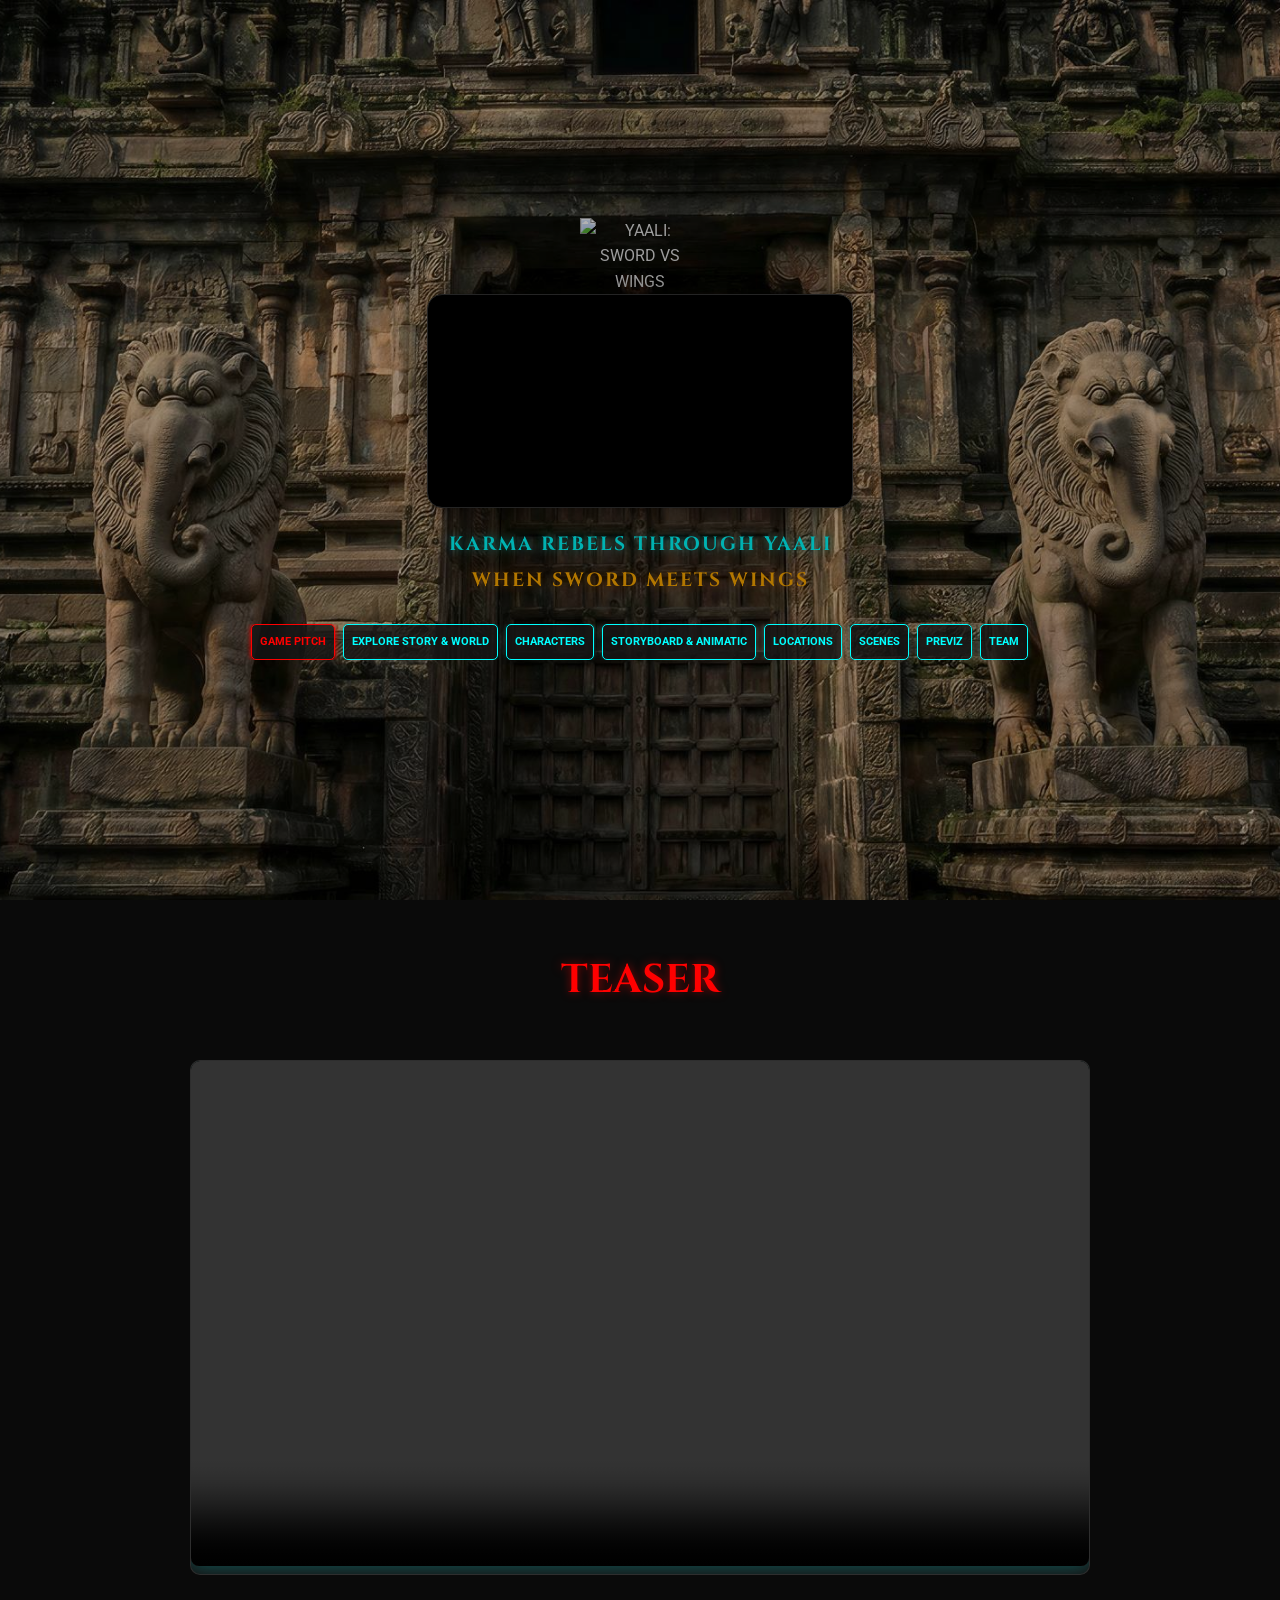
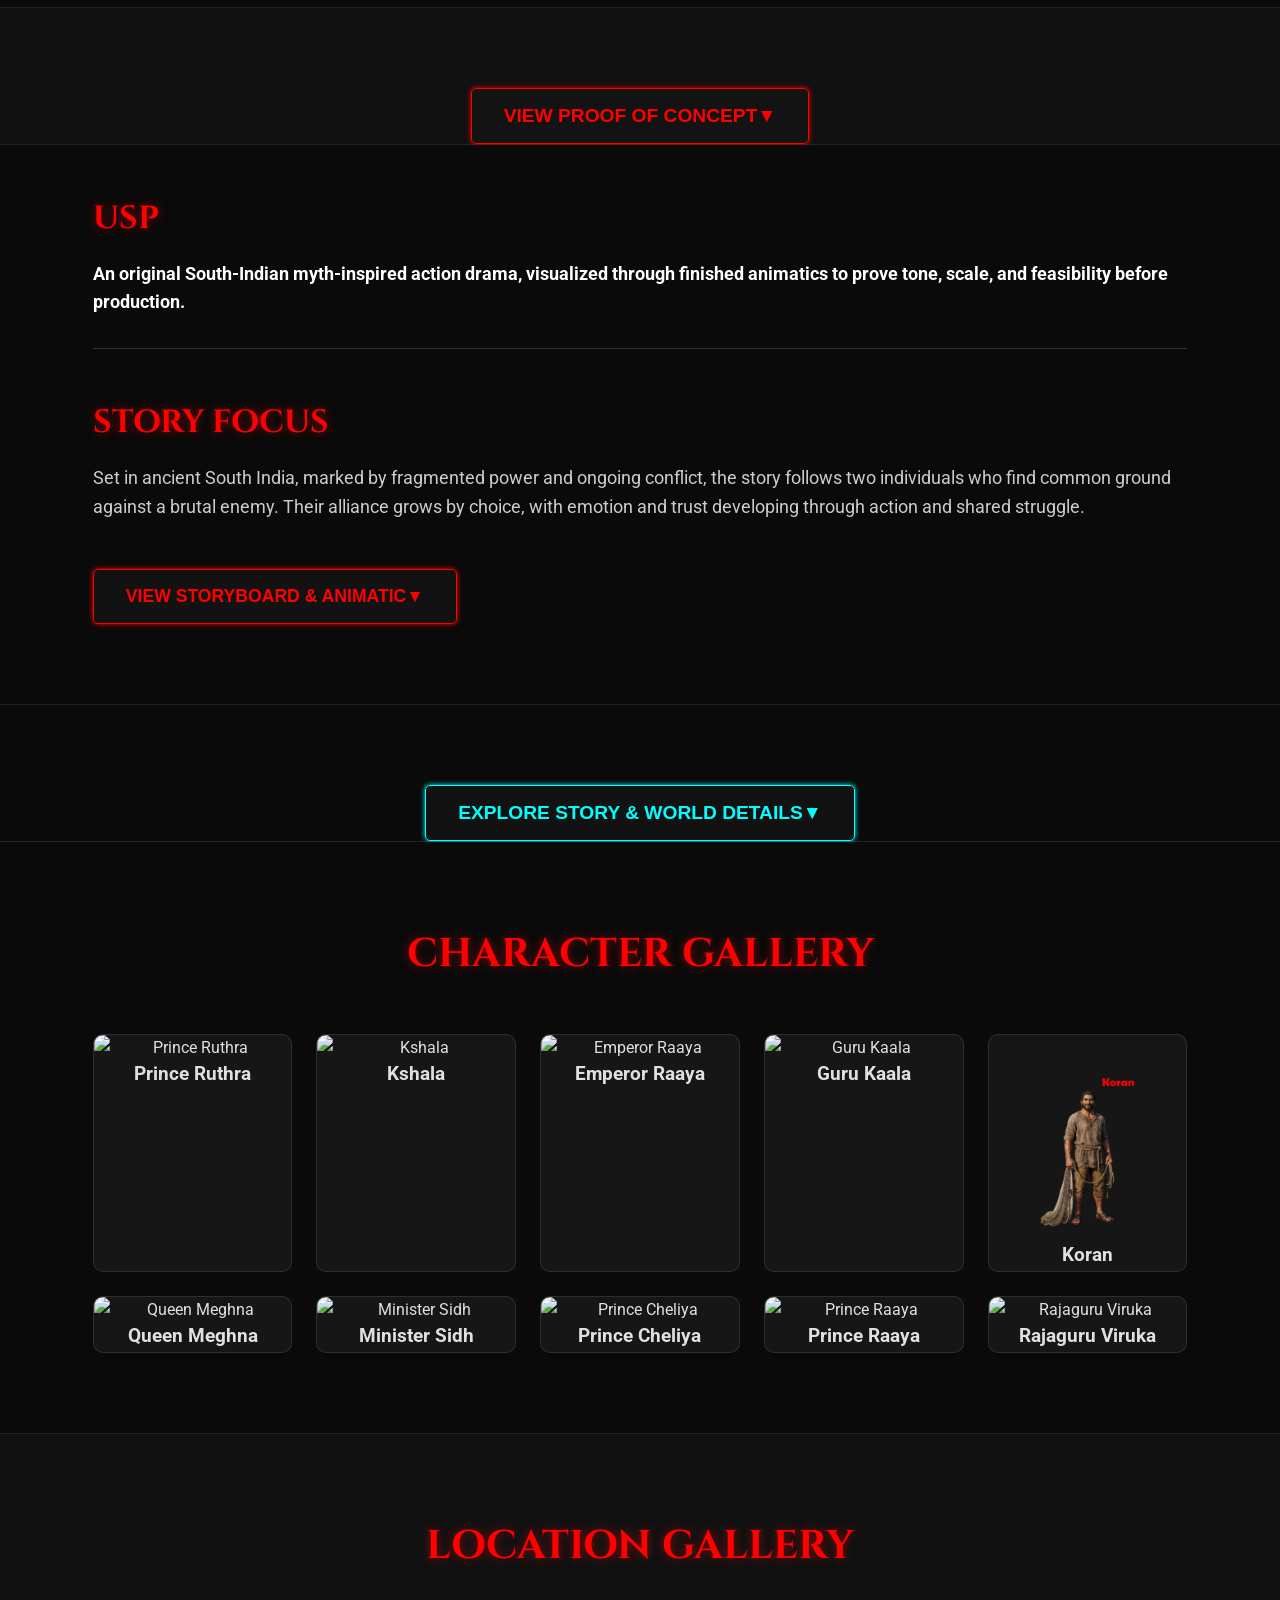
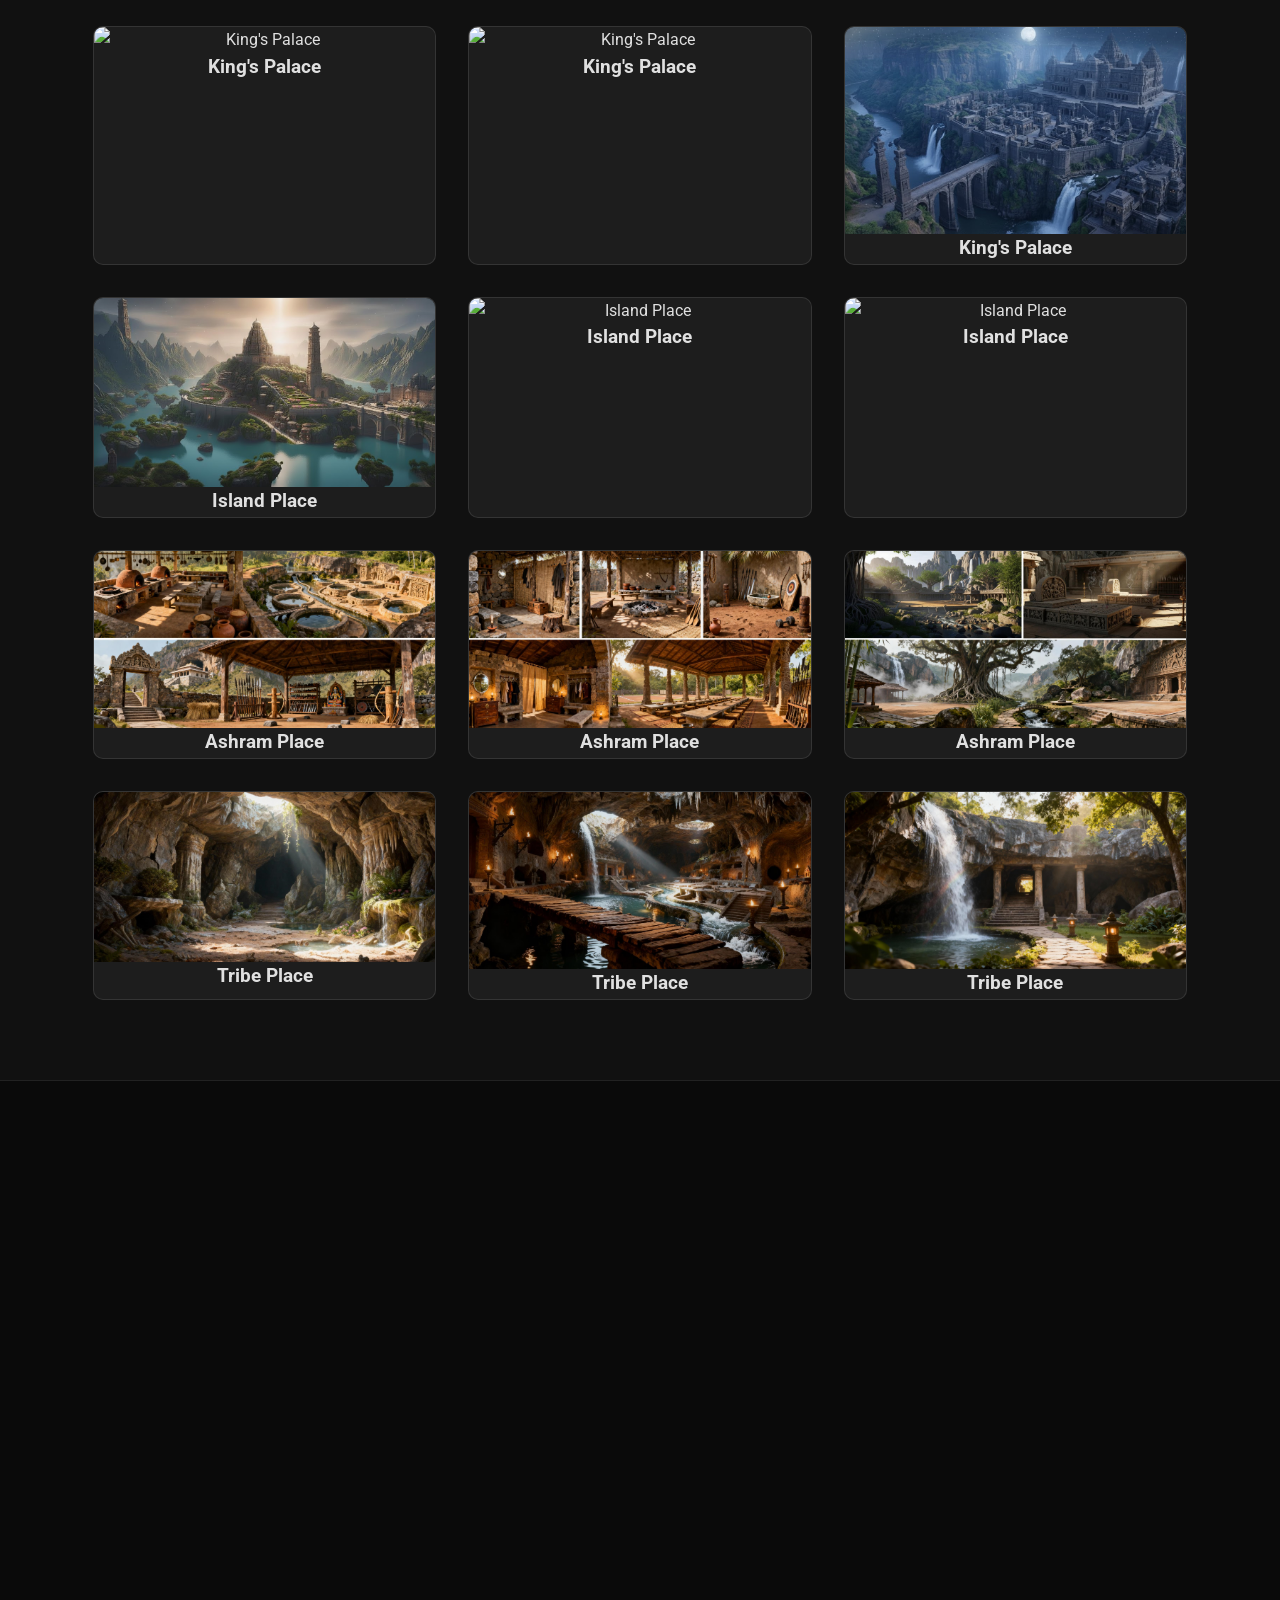
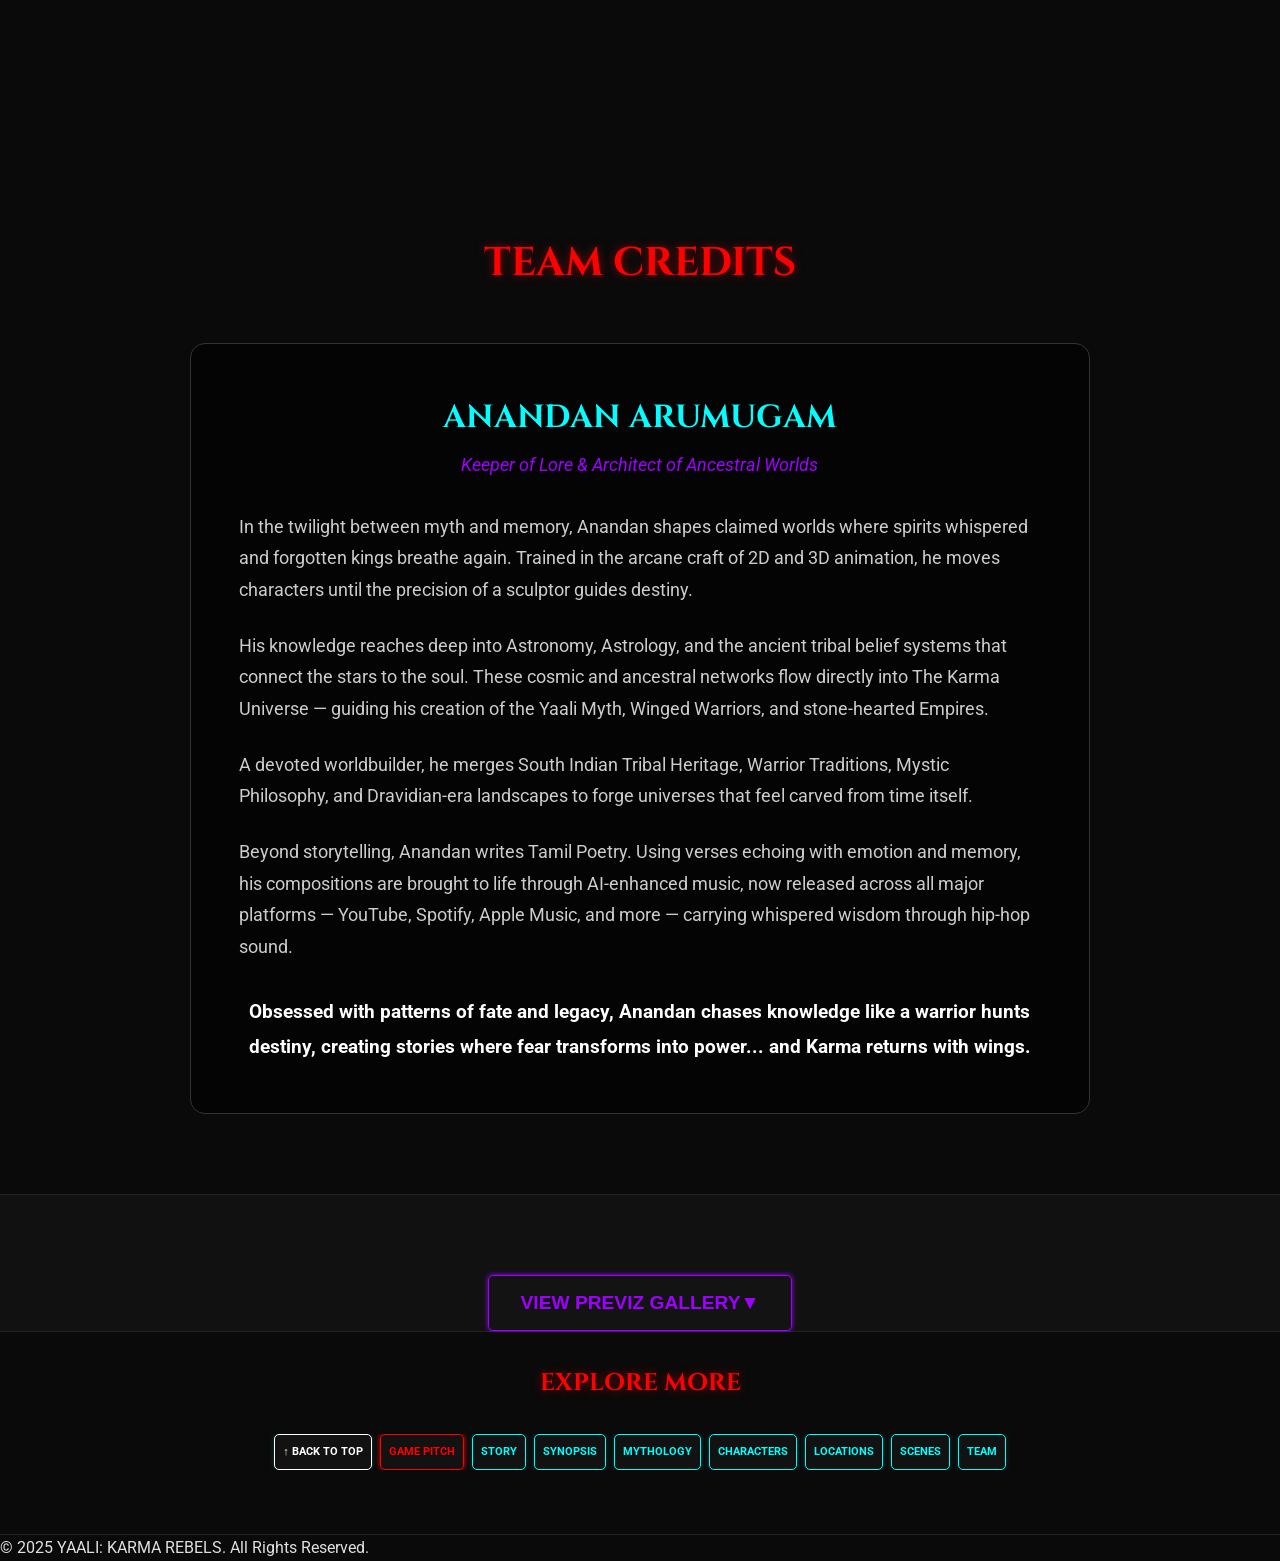
==== commit fc720a20: "Update terminology: Replace Wing philosophy with Yaali philosophy in Synopsis and Conflict sections" ====
--- a/index.html
+++ b/index.html
@@ -189,23 +189,22 @@
         <section id="pitch-logline" class="content-section alt-bg" style="padding: 4rem 0;">
             <div class="container" style="max-width: 900px; margin: 0 auto; text-align: center;">
                 <h3
-                    style="color: var(--neon-red); font-family: var(--font-heading); font-size: 1.2rem; letter-spacing: 4px; margin-bottom: 2rem; text-transform: uppercase;">
+                    style="color: var(--neon-red); font-family: var(--font-heading); font-size: 1.3rem; letter-spacing: 4px; margin-bottom: 2rem; text-transform: uppercase; font-weight: bold;">
                     1. LOG LINE</h3>
 
-                <div class="tamil-version" style="margin-bottom: 2.5rem;">
-                    <p
-                        style="font-size: 1.4rem; line-height: 1.8; color: #fff; font-weight: 400; font-family: 'Cinzel', serif;">
-                        6-ஆம் நூற்றாண்டு தென்னிந்தியாவின் ‘இருண்ட காலத்தில்’,<br>
-                        அதிகாரத்தின் பேராசையில் மக்களை அடிமைப்படுத்தும் மாயவாள் கொண்ட பேரரசர் ராயாவை வீழ்த்த,<br>
-                        துரத்தப்பட்ட இளவரசன் ருத்ராவும் நிலத்தடிப் நாகரிகத்தின் காவலரான க்ஷாலாவும்<br>
-                        ஒரு ஆபத்தான கூட்டணியில் இணைகிறார்கள் —<br>
-                        வாள் மற்றும் சிறகின் மோதல் உலகின் விதியை தீர்மானிக்கிறது.
+                <div class="tamil-version"
+                    style="margin-bottom: 1.5rem; max-width: 82%; margin-left: auto; margin-right: auto;">
+                    <p style="font-size: 19px; line-height: 1.6; color: #fff; font-family: 'Cinzel', serif;">
+                        6-ஆம் நூற்றாண்டு தென்னிந்தியாவின் ‘இருண்ட காலத்தில்’, அதிகாரத்தின் பேராசையில் மக்களை
+                        அடிமைப்படுத்தும் மாயவாள் கொண்ட பேரரசர் ராயாவை வீழ்த்த, துரத்தப்பட்ட இளவரசன் ருத்ராவும்
+                        நிலத்தடிப் நாகரிகத்தின் காவலரான க்ஷாலாவும் ஒரு ஆபத்தான கூட்டணியில் இணைகிறார்கள் — வாள் மற்றும்
+                        சிறகின் மோதல் உலகின் விதியை தீர்மானிக்கிறது.
                     </p>
                 </div>
 
-                <div class="english-version">
-                    <p
-                        style="font-size: 1.1rem; line-height: 1.6; color: #aaa; font-style: italic; max-width: 800px; margin: 0 auto;">
+                <div class="english-version"
+                    style="margin-top: 1.5rem; max-width: 82%; margin-left: auto; margin-right: auto;">
+                    <p style="font-size: 21px; line-height: 1.6; color: #fff; font-weight: 500; font-style: normal;">
                         In 6th-century South India’s dark age, an exiled prince and a guardian of a subterranean
                         civilization form a dangerous alliance to override a tyrant emperor wielding a supernatural
                         sword — as the clash between Sword and Wing determines the fate of a fractured world.
@@ -218,42 +217,44 @@
         <section id="pitch-synopsis" class="content-section" style="padding: 4rem 0; border-top: 1px solid #222;">
             <div class="container" style="max-width: 900px; margin: 0 auto;">
                 <h3
-                    style="color: var(--neon-red); font-family: var(--font-heading); font-size: 1.2rem; letter-spacing: 4px; margin-bottom: 3rem; text-transform: uppercase; text-align: center;">
+                    style="color: var(--neon-red); font-family: var(--font-heading); font-size: 1.3rem; letter-spacing: 4px; margin-bottom: 3rem; text-transform: uppercase; text-align: center; font-weight: bold;">
                     2. SYNOPSIS</h3>
 
-                <div class="tamil-version" style="margin-bottom: 3rem;">
-                    <p style="font-size: 1.15rem; line-height: 1.8; color: #ccc; margin-bottom: 1.5rem;">
-                        கடல் கொந்தளிப்பும் விண்கல் வீழ்ச்சியும் பிறகு மாற்றம் கண்ட தென்னிந்தியா.
-                        உப்பங்கழி கால்வாய்கள், மிதக்கும் பாறைகள், நிலத்தடிக் குகை நாகரிகங்கள் — புதிய உலகின் புவியியல்.
+                <div class="tamil-version"
+                    style="margin-bottom: 1.5rem; max-width: 82%; margin-left: auto; margin-right: auto;">
+                    <p style="font-size: 19px; line-height: 1.6; color: #fff; margin-bottom: 1rem;">
+                        கடல் கொந்தளிப்பும் விண்கல் வீழ்ச்சியும் பிறகு மாற்றம் கண்ட தென்னிந்தியா. உப்பங்கழி கால்வாய்கள்,
+                        மிதக்கும் பாறைகள், நிலத்தடிக் குகை நாகரிகங்கள் — புதிய உலகின் புவியியல்.
                     </p>
-                    <p style="font-size: 1.15rem; line-height: 1.8; color: #ccc; margin-bottom: 1.5rem;">
-                        இந்நிலத்தில் பேரரசர் ராயா தனது “மாயவாள்” மூலம் காலனிகளை அடிமைப்படுத்தி,
-                        கலைஞர்களையும் மக்களையும் சுரண்டி, ஒரு ஆடம்பர மலைக்கோட்டையை உருவாக்குகிறான்.
+                    <p style="font-size: 19px; line-height: 1.6; color: #fff; margin-bottom: 1rem;">
+                        இந்நிலத்தில் பேரரசர் ராயா தனது “மாயவாள்” மூலம் காலனிகளை அடிமைப்படுத்தி, கலைஞர்களையும் மக்களையும்
+                        சுரண்டி, ஒரு ஆடம்பர மலைக்கோட்டையை உருவாக்குகிறான்.
                     </p>
-                    <p style="font-size: 1.15rem; line-height: 1.8; color: #ccc; margin-bottom: 1.5rem;">
-                        அவருக்கு எதிராக, தனது அடையாளத்தை இழந்த இளவரசன் ருத்ரா — மறைமுக திருடனாகி எழுகிறான்.
-                        அவருக்கு துணையாக, நிலத்தடிப் பழங்கால ஞானத்தின் காவலரான க்ஷாலா நிற்கிறாள்.
+                    <p style="font-size: 19px; line-height: 1.6; color: #fff; margin-bottom: 1rem;">
+                        அவருக்கு எதிராக, தனது அடையாளத்தை இழந்த இளவரசன் ருத்ரா — மறைமுக திருடனாகி எழுகிறான். அவருக்கு
+                        துணையாக, நிலத்தடிப் பழங்கால ஞானத்தின் காவலரான க்ஷாலாவும் நிற்கிறாள்.
                     </p>
-                    <p style="font-size: 1.15rem; line-height: 1.8; color: #fff; font-weight: bold;">
-                        இவர்கள் இணையும் தருணத்தில், ராயாவின் வாளுக்கு சமமான சக்தியாக “சிறகு” தத்துவம் உருவாகிறது.
+                    <p style="font-size: 19px; line-height: 1.6; color: #fff; font-weight: bold;">
+                        இவர்கள் இணையும் தருணத்தில், ராயாவின் வாளுக்கு சமமான சக்தியாக “யாளி” தத்துவம் உருவாகிறது.
                     </p>
                 </div>
 
-                <div class="english-version" style="border-left: 2px solid #333; padding-left: 2rem;">
-                    <p style="font-size: 1rem; line-height: 1.6; color: #888; margin-bottom: 1.2rem;">
+                <div class="english-version"
+                    style="margin-top: 1.5rem; max-width: 82%; margin-left: auto; margin-right: auto;">
+                    <p style="font-size: 21px; line-height: 1.6; color: #fff; font-weight: 500; margin-bottom: 1rem;">
                         After catastrophic sea upheavals and a meteor impact reshape South India, a new world
                         emerges—backwater trade canals, floating formations, and subterranean civilizations.
                     </p>
-                    <p style="font-size: 1rem; line-height: 1.6; color: #888; margin-bottom: 1.2rem;">
+                    <p style="font-size: 21px; line-height: 1.6; color: #fff; font-weight: 500; margin-bottom: 1rem;">
                         Emperor Raya enslaves colonies through a cosmic sword, exploits artisans, and constructs a
                         monumental mountain citadel.
                     </p>
-                    <p style="font-size: 1rem; line-height: 1.6; color: #888; margin-bottom: 1.2rem;">
+                    <p style="font-size: 21px; line-height: 1.6; color: #fff; font-weight: 500; margin-bottom: 1rem;">
                         Opposing him rises Rudhra, an exiled prince turned masked rebel. Standing beside him is Kshala,
                         guardian of ancient subterranean wisdom.
                     </p>
-                    <p style="font-size: 1rem; line-height: 1.6; color: #aaa; font-weight: bold;">
-                        Their alliance gives birth to the Wing philosophy — a force equal to Raya’s Sword.
+                    <p style="font-size: 21px; line-height: 1.6; color: #fff; font-weight: bold;">
+                        Their alliance gives birth to the Yaali philosophy — a force equal to Raya’s Sword.
                     </p>
                 </div>
             </div>
@@ -263,7 +264,7 @@
         <section id="pitch-world" class="content-section alt-bg" style="padding: 4rem 0; border-top: 1px solid #222;">
             <div class="container">
                 <h3
-                    style="color: var(--neon-red); font-family: var(--font-heading); font-size: 1.2rem; letter-spacing: 4px; margin-bottom: 3rem; text-transform: uppercase; text-align: center;">
+                    style="color: var(--neon-red); font-family: var(--font-heading); font-size: 1.3rem; letter-spacing: 4px; margin-bottom: 3rem; text-transform: uppercase; text-align: center; font-weight: bold;">
                     3. STORY WORLD SUMMARY</h3>
 
                 <div class="grid-3" style="display: grid; grid-template-columns: repeat(3, 1fr); gap: 2rem;">
@@ -271,49 +272,52 @@
                     <div
                         style="background: rgba(10,10,10,0.8); padding: 2rem; border-radius: 8px; border: 1px solid #333;">
                         <h4
-                            style="color: var(--neon-cyan); margin-bottom: 1.5rem; border-bottom: 1px solid #222; padding-bottom: 0.5rem;">
+                            style="color: var(--neon-cyan); margin-bottom: 1.5rem; border-bottom: 1px solid #222; padding-bottom: 0.5rem; font-weight: bold;">
                             புவியியல் மாற்றம் / Geo</h4>
-                        <ul style="list-style: none; padding: 0; color: #ccc; font-size: 0.95rem; line-height: 1.8;">
+                        <ul style="list-style: none; padding: 0; color: #fff; font-size: 19px; line-height: 1.6;">
                             <li>• 4-வது கடற்கோள் & விண்கல் வீழ்ச்சி</li>
                             <li>• உப்பங்கழி கால்வாய்கள்</li>
                             <li>• மிதக்கும் எரிமலைப் பாறைகள்</li>
                             <li>• நிலத்தடிக் குகை நாகரிகங்கள்</li>
-                            <li style="color: #666; font-size: 0.85rem; margin-top: 0.5rem; font-style: italic;">
-                                Cataclysmic sea surge, meteor impact, canal network, floating formations, subterranean
-                                realms.
-                            </li>
                         </ul>
+                        <div
+                            style="margin-top: 1.5rem; border-top: 1px solid #222; padding-top: 1rem; color: #fff; font-size: 21px; font-weight: 500; line-height: 1.6;">
+                            Cataclysmic sea surge, meteor impact, canal network, floating formations, subterranean
+                            realms.
+                        </div>
                     </div>
                     <!-- Rudhra -->
                     <div
                         style="background: rgba(10,10,10,0.8); padding: 2rem; border-radius: 8px; border: 1px solid #333;">
                         <h4
-                            style="color: var(--neon-orange); margin-bottom: 1.5rem; border-bottom: 1px solid #222; padding-bottom: 0.5rem;">
+                            style="color: var(--neon-orange); margin-bottom: 1.5rem; border-bottom: 1px solid #222; padding-bottom: 0.5rem; font-weight: bold;">
                             ருத்ராவின் தீவு / Rudhra's Island</h4>
-                        <ul style="list-style: none; padding: 0; color: #ccc; font-size: 0.95rem; line-height: 1.8;">
+                        <ul style="list-style: none; padding: 0; color: #fff; font-size: 19px; line-height: 1.6;">
                             <li>• இயற்கை மறைவு தளம்</li>
                             <li>• நீரில் மிதக்கும் பாறைகள்</li>
                             <li>• பாதுகாப்பான கிளர்ச்சி மையம்</li>
-                            <li style="color: #666; font-size: 0.85rem; margin-top: 0.5rem; font-style: italic;">
-                                Naturally concealed refuge, floating stone formations, strategic rebel base.
-                            </li>
                         </ul>
+                        <div
+                            style="margin-top: 1.5rem; border-top: 1px solid #222; padding-top: 1rem; color: #fff; font-size: 21px; font-weight: 500; line-height: 1.6;">
+                            Naturally concealed refuge, floating stone formations, strategic rebel base.
+                        </div>
                     </div>
                     <!-- Kshala -->
                     <div
                         style="background: rgba(10,10,10,0.8); padding: 2rem; border-radius: 8px; border: 1px solid #333;">
                         <h4
-                            style="color: var(--neon-purple); margin-bottom: 1.5rem; border-bottom: 1px solid #222; padding-bottom: 0.5rem;">
+                            style="color: var(--neon-purple); margin-bottom: 1.5rem; border-bottom: 1px solid #222; padding-bottom: 0.5rem; font-weight: bold;">
                             க்ஷாலாவின் உலகம் / Kshala's World</h4>
-                        <ul style="list-style: none; padding: 0; color: #ccc; font-size: 0.95rem; line-height: 1.8;">
+                        <ul style="list-style: none; padding: 0; color: #fff; font-size: 19px; line-height: 1.6;">
                             <li>• நிலத்தடிப் பழங்கால ஞானம்</li>
                             <li>• சித்தர் ஞானக் கலை & அதிர்வு மொழி</li>
                             <li>• குகை வழிகள் மூலம் எங்கும் செல்லும் திறன்</li>
-                            <li style="color: #666; font-size: 0.85rem; margin-top: 0.5rem; font-style: italic;">
-                                Ancient subterranean wisdom, Siddhar vibrational knowledge & resonance language, secret
-                                tunnel networks.
-                            </li>
                         </ul>
+                        <div
+                            style="margin-top: 1.5rem; border-top: 1px solid #222; padding-top: 1rem; color: #fff; font-size: 21px; font-weight: 500; line-height: 1.6;">
+                            Ancient subterranean wisdom, Siddhar vibrational knowledge & resonance language, secret
+                            tunnel networks.
+                        </div>
                     </div>
                 </div>
             </div>
@@ -323,46 +327,51 @@
         <section id="pitch-antagonist" class="content-section" style="padding: 4rem 0; border-top: 1px solid #222;">
             <div class="container">
                 <h3
-                    style="color: var(--neon-red); font-family: var(--font-heading); font-size: 1.2rem; letter-spacing: 4px; margin-bottom: 3rem; text-transform: uppercase; text-align: center;">
+                    style="color: var(--neon-red); font-family: var(--font-heading); font-size: 1.3rem; letter-spacing: 4px; margin-bottom: 3rem; text-transform: uppercase; text-align: center; font-weight: bold;">
                     4. ANTAGONIST STRUCTURE – RAYA</h3>
 
                 <div class="grid-3" style="display: grid; grid-template-columns: repeat(3, 1fr); gap: 2rem;">
                     <!-- Political -->
                     <div style="padding: 1.5rem; border-left: 3px solid #666;">
-                        <h4 style="color: #fff; margin-bottom: 1rem;">அரசியல் / Politics</h4>
-                        <ul style="list-style: none; padding: 0; color: #999; font-size: 0.95rem; line-height: 1.8;">
+                        <h4 style="color: #fff; margin-bottom: 1.5rem; font-weight: bold;">அரசியல் / Politics</h4>
+                        <ul style="list-style: none; padding: 0; color: #fff; font-size: 19px; line-height: 1.6;">
                             <li>• காலனி அடிமைத்தனம்</li>
                             <li>• சர்வதேச வர்த்தக கட்டுப்பாடு</li>
                             <li>• மிளகு & இரும்பு ஏற்றுமதி</li>
-                            <li style="color: #555; font-size: 0.85rem; margin-top: 0.5rem; font-style: italic;">
-                                Colonial enslavement, international trade monopoly, pepper & iron export dominance.
-                            </li>
                         </ul>
+                        <div
+                            style="margin-top: 1.5rem; color: #fff; font-size: 21px; font-weight: 500; line-height: 1.6; border-top: 1px solid #333; padding-top: 1rem;">
+                            Colonial enslavement, international trade monopoly, pepper & iron export dominance.
+                        </div>
                     </div>
                     <!-- Surveillance -->
                     <div style="padding: 1.5rem; border-left: 3px solid #666;">
-                        <h4 style="color: #fff; margin-bottom: 1rem;">கட்டமைப்பு / Infrastructure</h4>
-                        <ul style="list-style: none; padding: 0; color: #999; font-size: 0.95rem; line-height: 1.8;">
+                        <h4 style="color: #fff; margin-bottom: 1.5rem; font-weight: bold;">கட்டமைப்பு / Infrastructure
+                        </h4>
+                        <ul style="list-style: none; padding: 0; color: #fff; font-size: 19px; line-height: 1.6;">
                             <li>• 5 மைல் இடைவெளிக்கு காவல் கோபுரங்கள்</li>
                             <li>• மணி கட்டமைப்பு (Bell Network)</li>
                             <li>• மைய கண்காணிப்பு பாதைகள்</li>
-                            <li style="color: #555; font-size: 0.85rem; margin-top: 0.5rem; font-style: italic;">
-                                Watchtower grid (5mi interval), Bell-based alert network, centralized imperial routes.
-                            </li>
                         </ul>
+                        <div
+                            style="margin-top: 1.5rem; color: #fff; font-size: 21px; font-weight: 500; line-height: 1.6; border-top: 1px solid #333; padding-top: 1rem;">
+                            Watchtower grid (5mi interval), Bell-based alert network, centralized imperial routes.
+                        </div>
                     </div>
                     <!-- Sword -->
                     <div style="padding: 1.5rem; border-left: 3px solid var(--neon-cyan);">
-                        <h4 style="color: var(--neon-cyan); margin-bottom: 1rem;">மாயவாள் / Cosmic Sword</h4>
-                        <ul style="list-style: none; padding: 0; color: #999; font-size: 0.95rem; line-height: 1.8;">
+                        <h4 style="color: var(--neon-cyan); margin-bottom: 1.5rem; font-weight: bold;">மாயவாள் / Cosmic
+                            Sword</h4>
+                        <ul style="list-style: none; padding: 0; color: #fff; font-size: 19px; line-height: 1.6;">
                             <li>• பிரபஞ்ச நீல ஒளி</li>
                             <li>• அமாவாசை/பௌர்ணமி ஆற்றல் உச்சம்</li>
                             <li>• ரத்த & கர்ம பிணைப்பு</li>
                             <li>• உயிர் உறிஞ்சும் தன்மை</li>
-                            <li style="color: #555; font-size: 0.85rem; margin-top: 0.5rem; font-style: italic;">
-                                Celestial blue energy, lunar-amplified power, blood/karmic binding, living weapon.
-                            </li>
                         </ul>
+                        <div
+                            style="margin-top: 1.5rem; color: #fff; font-size: 21px; font-weight: 500; line-height: 1.6; border-top: 1px solid #333; padding-top: 1rem;">
+                            Celestial blue energy, lunar-amplified power, blood/karmic binding, living weapon.
+                        </div>
                     </div>
                 </div>
             </div>
@@ -372,63 +381,63 @@
         <section id="pitch-engine" class="content-section alt-bg" style="padding: 4rem 0; border-top: 1px solid #222;">
             <div class="container" style="max-width: 900px; margin: 0 auto;">
                 <h3
-                    style="color: var(--neon-red); font-family: var(--font-heading); font-size: 1.2rem; letter-spacing: 4px; margin-bottom: 3rem; text-transform: uppercase; text-align: center;">
+                    style="color: var(--neon-red); font-family: var(--font-heading); font-size: 1.3rem; letter-spacing: 4px; margin-bottom: 3rem; text-transform: uppercase; text-align: center; font-weight: bold;">
                     5. THE DRAMATIC ENGINE</h3>
 
-                <div style="display: grid; grid-template-columns: 1fr 1fr; gap: 3rem; margin-bottom: 4rem;">
+                <div
+                    style="display: grid; grid-template-columns: 1fr 1fr; gap: 3rem; margin-bottom: 4rem; max-width: 82%; margin-left: auto; margin-right: auto;">
                     <div style="background: rgba(20,20,20,0.5); padding: 2rem; border-radius: 10px;">
                         <h4
-                            style="color: var(--neon-orange); margin-bottom: 1.5rem; text-transform: uppercase; font-size: 0.9rem; letter-spacing: 2px;">
+                            style="color: var(--neon-orange); margin-bottom: 1.5rem; text-transform: uppercase; font-size: 1rem; letter-spacing: 2px; font-weight: bold;">
                             Core Dynamics</h4>
-                        <div style="margin-bottom: 1.5rem;">
+                        <div style="margin-bottom: 1.5rem; color: #fff; font-size: 19px; line-height: 1.6;">
                             <p
                                 style="color: #999; font-size: 0.8rem; margin-bottom: 0.3rem; text-transform: uppercase;">
                                 Theme</p>
-                            <p style="color: #fff; font-size: 1.1rem;">அதிகாரம் vs சமநிலை<br><span
-                                    style="color: #666; font-size: 0.9rem;">Power vs Balance</span></p>
-                        </div>
-                        <div style="margin-bottom: 1.5rem;">
+                            அதிகாரம் vs சமநிலை / Power vs Balance
+                        </div>
+                        <div style="margin-bottom: 1.5rem; color: #fff; font-size: 19px; line-height: 1.6;">
                             <p
                                 style="color: #999; font-size: 0.8rem; margin-bottom: 0.3rem; text-transform: uppercase;">
                                 Emotional Spine</p>
-                            <p style="color: #fff; font-size: 1.1rem;">பயம் → நம்பிக்கை → இணைப்பு<br><span
-                                    style="color: #666; font-size: 0.9rem;">Fear → Trust → Unity</span></p>
+                            பயம் → நம்பிக்கை → இணைப்பு / Fear → Trust → Unity
                         </div>
                     </div>
                     <div>
                         <h4
-                            style="color: var(--neon-cyan); margin-bottom: 1.5rem; text-transform: uppercase; font-size: 0.9rem; letter-spacing: 2px;">
+                            style="color: var(--neon-cyan); margin-bottom: 1.5rem; text-transform: uppercase; font-size: 1rem; letter-spacing: 2px; font-weight: bold;">
                             Central Conflict</h4>
-                        <p style="color: #ccc; line-height: 1.8; font-size: 1.1rem;">
-                            மாயவாளின் பய ஆட்சிக்கு எதிராக, சிறகின் சமநிலை தத்துவம் எழுகிறது.<br>
-                            <span style="color: #777; font-size: 0.95rem; font-style: italic;">Against a regime ruled by
-                                fear through a supernatural sword, the Wing philosophy rises as a force of
-                                equilibrium.</span>
+                        <p style="color: #fff; font-size: 19px; line-height: 1.6;">
+                            மாயவாளின் பய ஆட்சிக்கு எதிராக, யாளியின் சமநிலை தத்துவம் எழுகிறது.
+                        </p>
+                        <p
+                            style="color: #fff; font-size: 21px; font-weight: 500; line-height: 1.6; margin-top: 1.5rem;">
+                            Against a regime ruled by fear through a supernatural sword, the Yaali philosophy rises as a
+                            force of equilibrium.
                         </p>
                     </div>
                 </div>
 
                 <!-- Philosophy Subsection -->
                 <div
-                    style="background: linear-gradient(135deg, #111 0%, #050505 100%); padding: 3rem; border: 1px solid #333; border-radius: 15px; position: relative; overflow: hidden;">
+                    style="background: linear-gradient(135deg, #111 0%, #050505 100%); padding: 3rem; border: 1px solid #333; border-radius: 15px; position: relative; overflow: hidden; max-width: 82%; margin-left: auto; margin-right: auto;">
                     <div
                         style="position: absolute; top: 0; right: 0; opacity: 0.1; font-size: 10rem; font-family: 'Cinzel'; pointer-events: none;">
                         YAALI</div>
 
                     <h4
-                        style="color: var(--neon-red); font-family: var(--font-heading); font-size: 1.8rem; margin-bottom: 2rem; text-align: center;">
+                        style="color: var(--neon-red); font-family: var(--font-heading); font-size: 1.8rem; margin-bottom: 2rem; text-align: center; font-weight: bold;">
                         யாளி தத்துவம் / Yaali Philosophy</h4>
 
-                    <div style="color: #ccc; line-height: 1.8; font-size: 1.1rem;">
+                    <div style="color: #fff; line-height: 1.6; font-size: 19px;">
                         <p style="margin-bottom: 1.5rem;">
                             யாளி என்பது ஒரு விலங்கு அல்ல — அது ஒரு தத்துவ சக்தி. அது சிற்பங்களில் மறைந்திருக்கும்
-                            தத்துவக் கல்.
-                            யாளி அழிவின் உருவமல்ல; அது பயத்தை — எந்த வடிவமாக இருந்தாலும் — எதிர்ப்பாகவும் சமநிலையாகவும்
-                            மாற்றும் ஒரு சின்னம்.
+                            தத்துவக் கல். யாளி அழிவின் உருவமல்ல; அது பயத்தை — எந்த வடிவமாக இருந்தாலும் — எதிர்ப்பாகவும்
+                            சமநிலையாகவும் மாற்றும் ஒரு சின்னம்.
                         </p>
                         <p
-                            style="background: rgba(255,255,255,0.05); padding: 1.5rem; border-radius: 8px; border-left: 4px solid var(--neon-red); margin-bottom: 1.5rem; color: #fff;">
-                            <strong>சித்தர்கள் போதிப்பது:</strong> பயம் விழிப்புணர்வாக மாறும் போது அது பேராற்றலாகிறது.
+                            style="background: rgba(255,255,255,0.05); padding: 1.5rem; border-radius: 8px; border-left: 4px solid var(--neon-red); margin-bottom: 1.5rem; font-weight: bold;">
+                            சித்தர்கள் போதிப்பது: பயம் விழிப்புணர்வாக மாறும் போது அது பேராற்றலாகிறது.
                         </p>
                         <p style="margin-bottom: 2rem;">
                             ருத்ரா இந்த உண்மையை உள்ளிழுத்து அறிகிறான். இறக்கை கொண்ட மகா யாளி வடிவில், அவன் ராயாவின்
@@ -436,18 +445,15 @@
                         </p>
                     </div>
 
-                    <hr style="border: 0; border-top: 1px solid #333; margin: 2rem 0;">
-
-                    <div style="color: #888; line-height: 1.6; font-size: 0.95rem; font-style: italic;">
-                        <p style="margin-bottom: 1rem;">
+                    <div
+                        style="margin-top: 1.5rem; padding-top: 1.5rem; border-top: 1px solid #333; color: #fff; line-height: 1.6; font-size: 21px; font-weight: 500;">
+                        <p style="margin-bottom: 1.5rem;">
                             The Yaali is not a beast — it is a philosophical force. It is the hidden philosophical stone
-                            within sculpture.
-                            The Yaali is not a symbol of destruction; it represents the transformation of fear — in any
-                            form — into resistance and balance.
+                            within sculpture. The Yaali is not a symbol of destruction; it represents the transformation
+                            of fear — in any form — into resistance and balance.
                         </p>
-                        <p style="margin-bottom: 1rem;">
-                            <strong>The Siddhars teach:</strong> When fear transforms through awareness, it becomes
-                            power.
+                        <p style="margin-bottom: 1.5rem; font-weight: bold;">
+                            The Siddhars teach: When fear transforms through awareness, it becomes power.
                         </p>
                         <p>
                             Rudhra internalizes this truth. In the form of a Winged Yaali, he rises as the counterforce
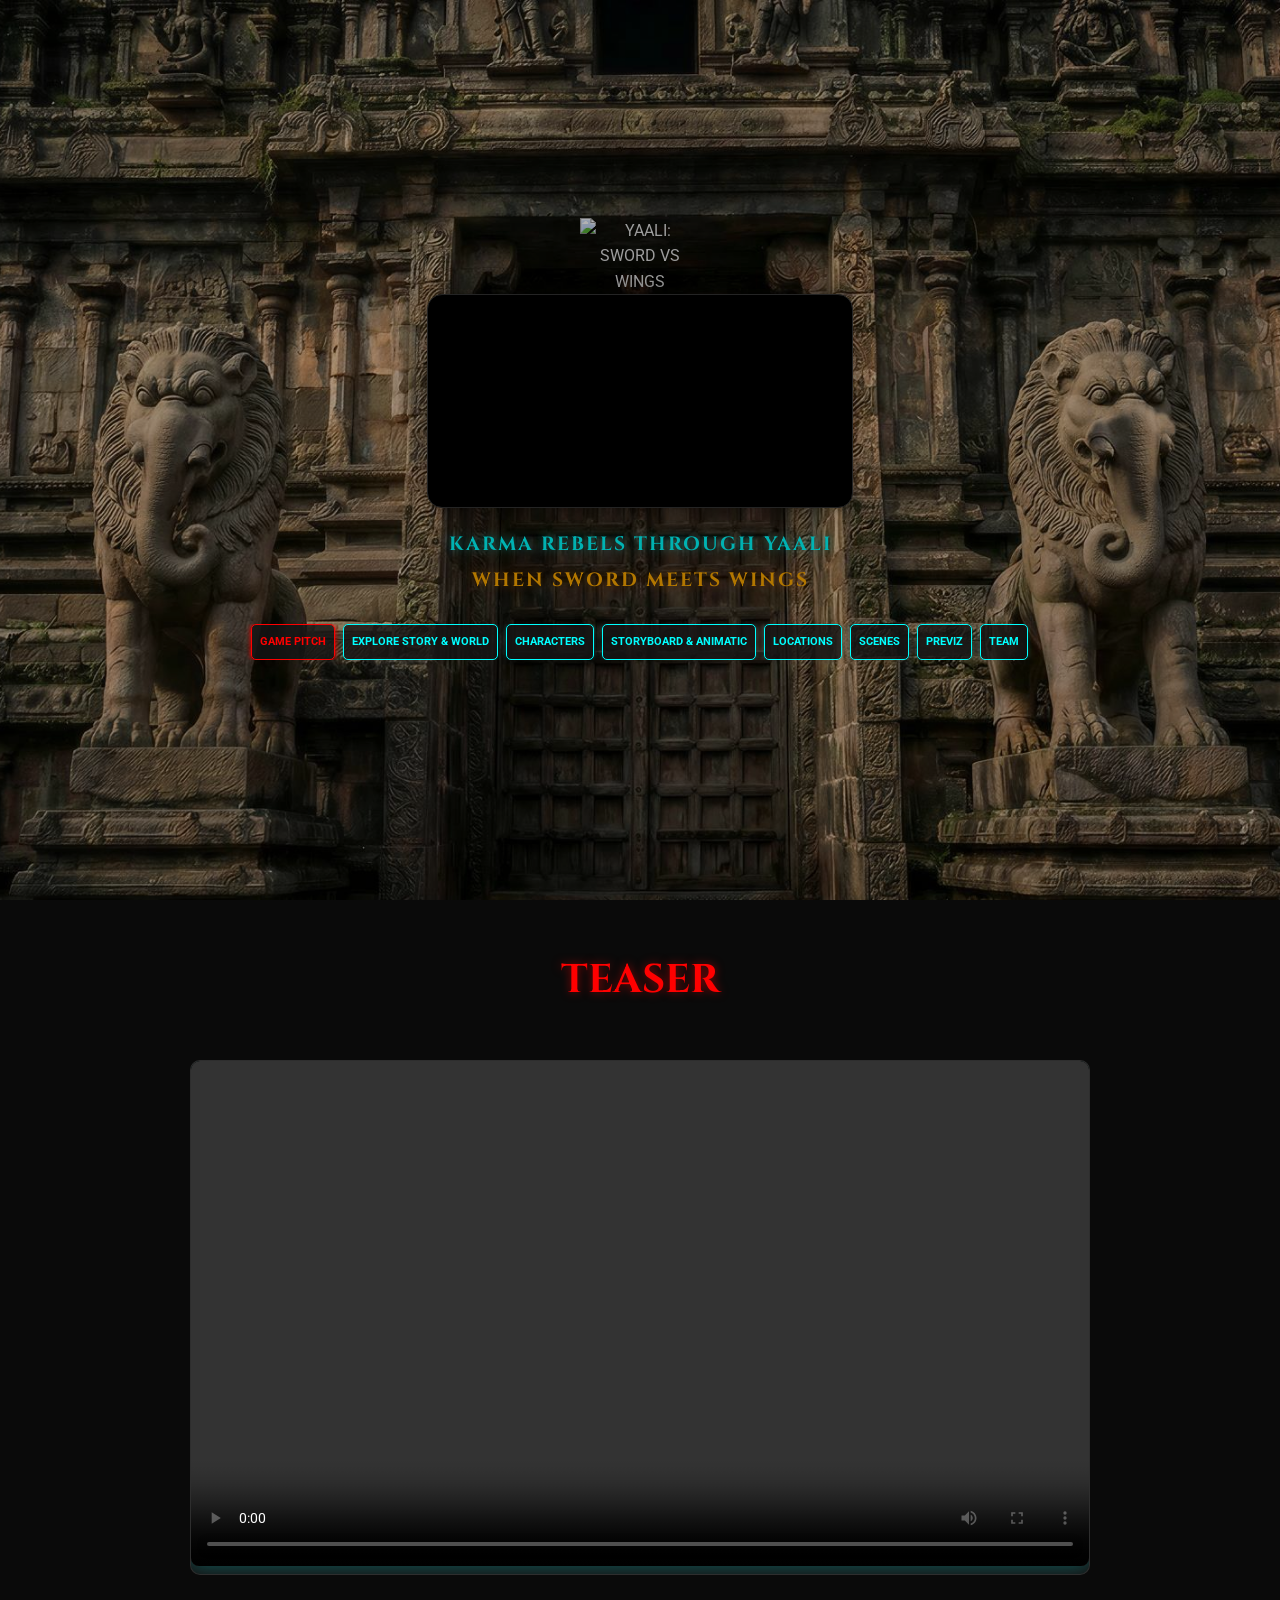
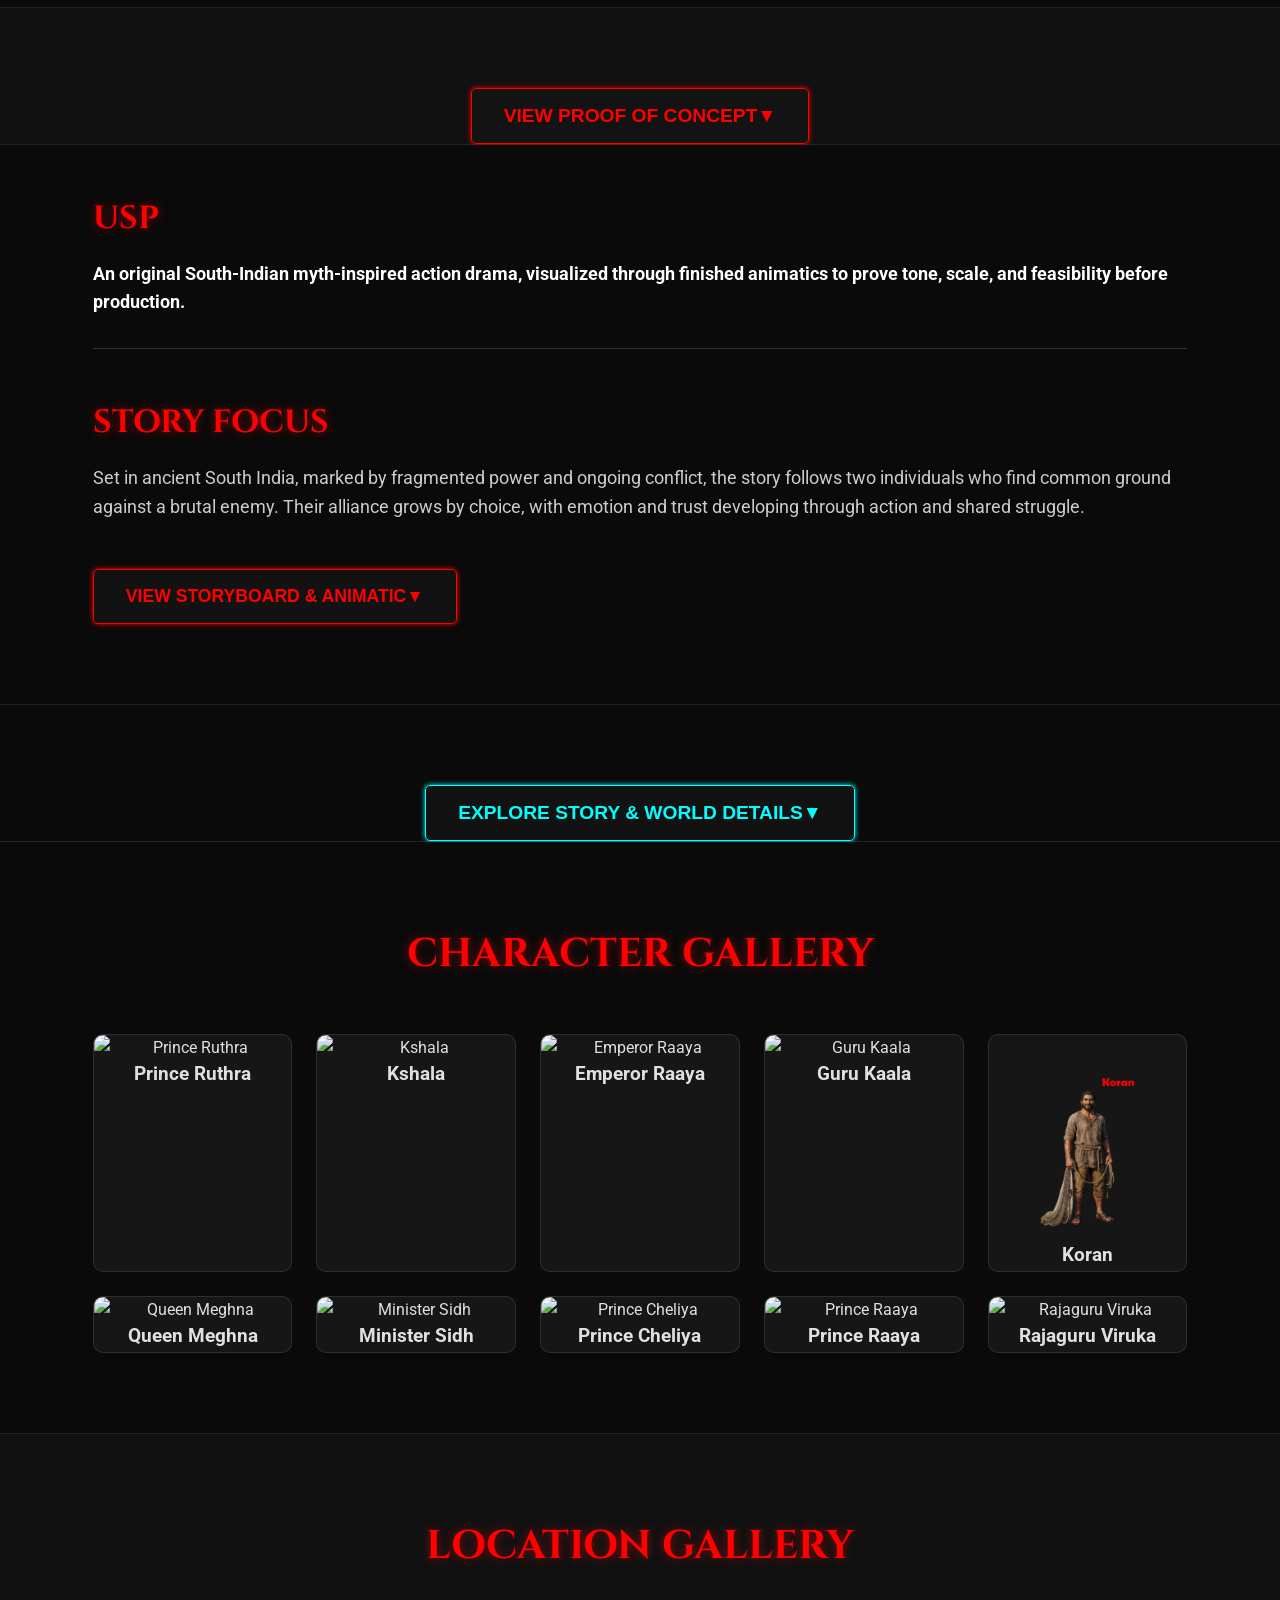
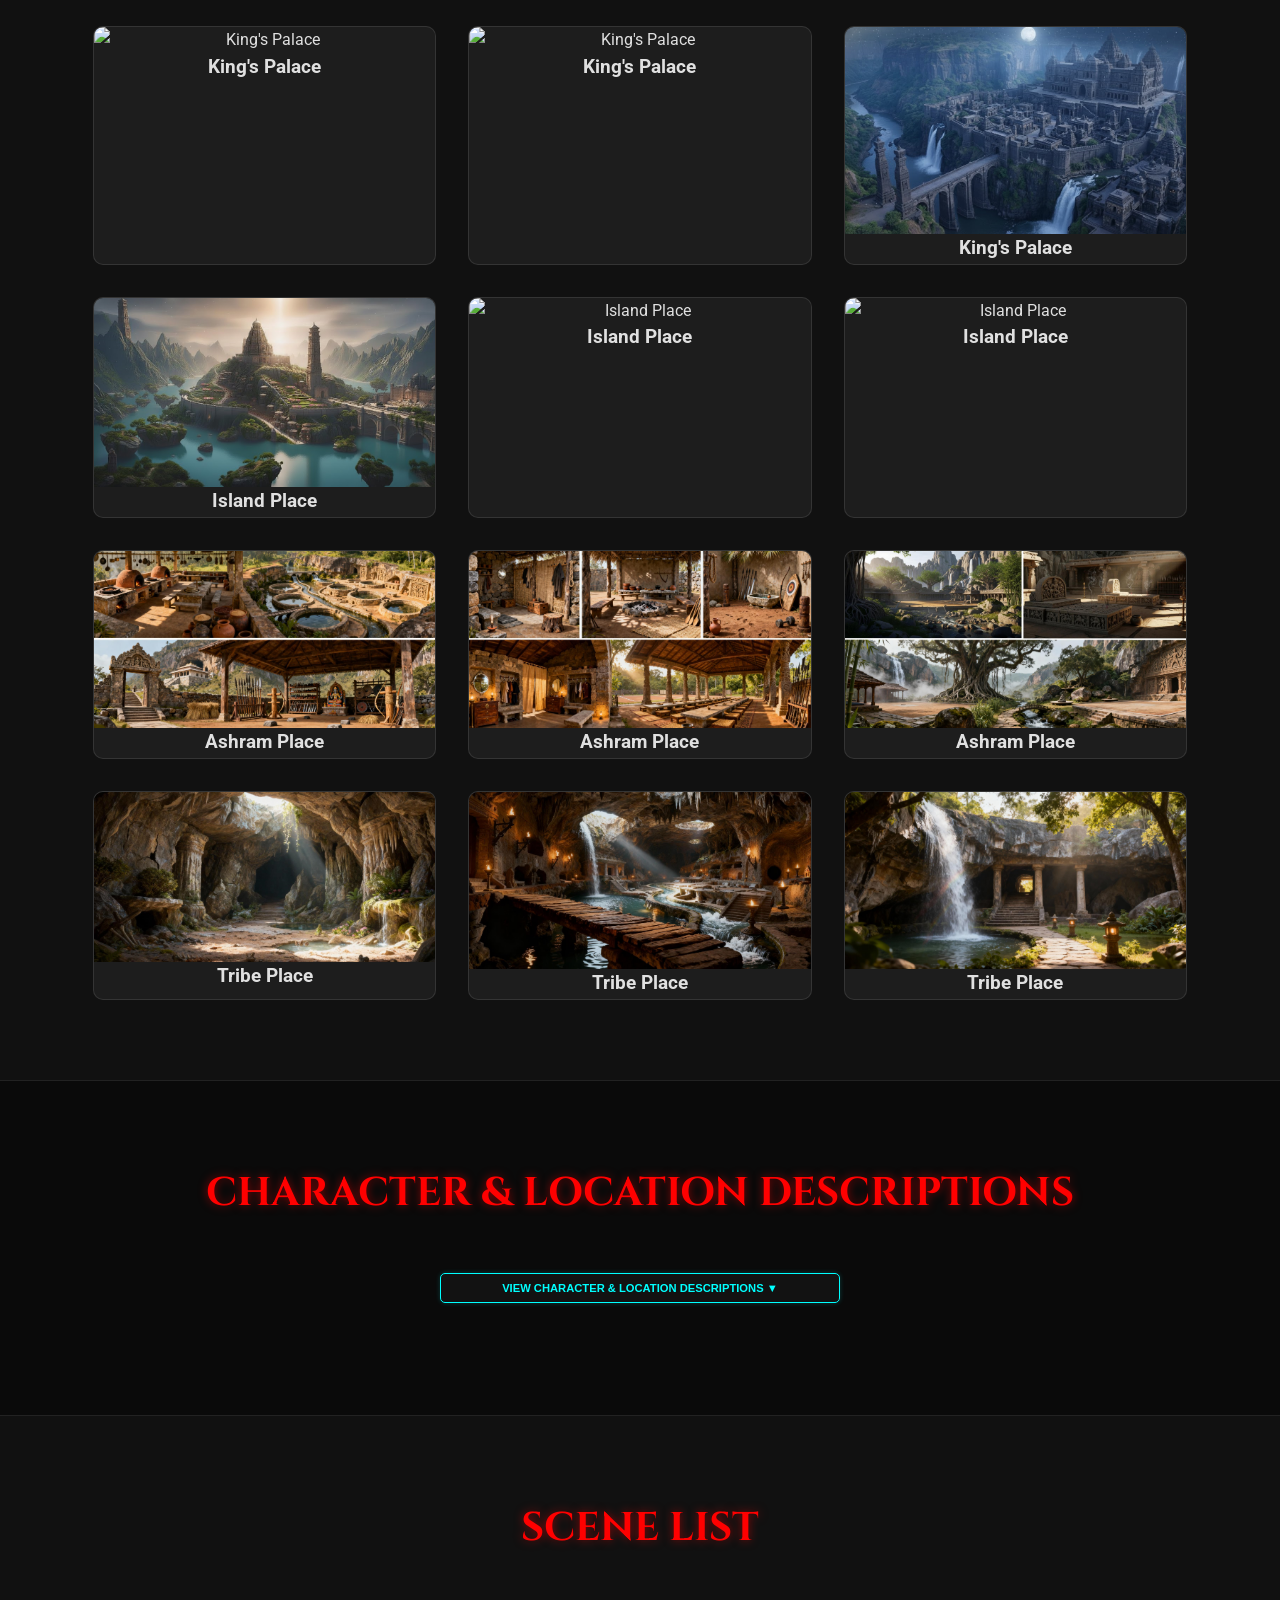
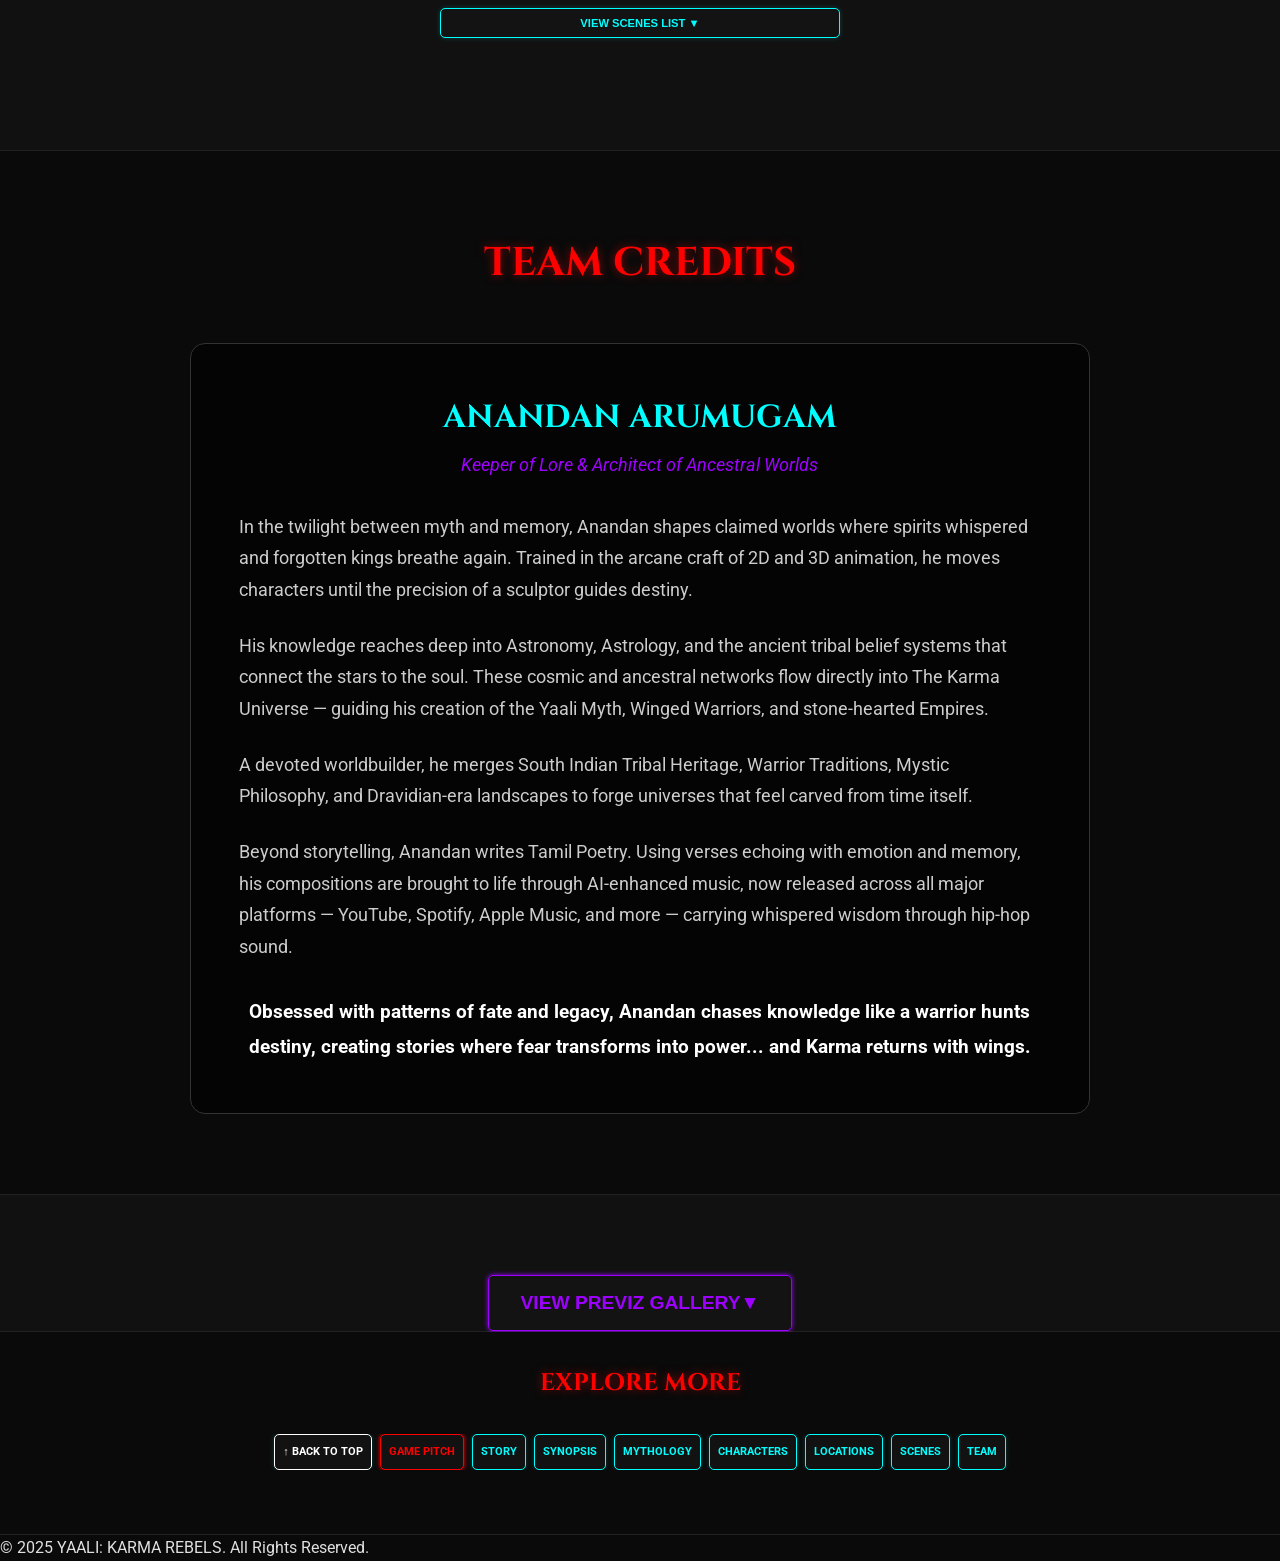
==== commit 8098e713: "Update Character Arcs and Location Descriptions with new content and visual parity styling" ====
--- a/index.html
+++ b/index.html
@@ -585,176 +585,480 @@
                 View Character & Location Descriptions <span id="desc-toggle-icon">▼</span>
             </button>
             <div id="desc-details" class="desc-section" style="display: none;">
-                <!-- Character Descriptions -->
+                <!-- Character Arcs -->
                 <div id="char-desc">
                     <h3
-                        style="color: var(--neon-cyan); margin-bottom: 2rem; font-family: var(--font-heading); text-align: center;">
-                        CHARACTER DESCRIPTIONS</h3>
+                        style="color: var(--neon-cyan); margin-bottom: 2rem; font-family: var(--font-heading); text-align: center; text-transform: uppercase;">
+                        CHARACTER ARCS</h3>
                     <div class="desc-grid"
-                        style="display: grid; grid-template-columns: repeat(auto-fit, minmax(300px, 1fr)); gap: 2rem;">
+                        style="display: grid; grid-template-columns: repeat(auto-fit, minmax(320px, 1fr)); gap: 2.5rem;">
+
+                        <!-- 1. Prince Ruthra -->
                         <div class="desc-item"
-                            style="background: rgba(0,0,0,0.5); padding: 1.5rem; border-radius: 10px; border-left: 3px solid var(--neon-cyan);">
-                            <h4 style="color: #fff; margin-bottom: 0.5rem;">1. Prince Ruthra</h4>
-                            <ul style="list-style: none; color: #ccc; line-height: 1.6;">
-                                <li><strong>Role & Arc:</strong> Protagonist / Masked Thief → Focus/Survival
-                                    Instinct → Winged Warrior</li>
-                                <li><strong>Key Traits & Visuals:</strong> Dark skin, silent thinker. Dark eyes
-                                    that reflect fear and determination. Wears a simple mask during heists. Later
-                                    gains Winged Armor with glowing cyan runes.</li>
-                                <li><strong>Emotional Core:</strong> Hunted by empire, struggles with identity,
-                                    learns Yaali philosophy from Paazhi tribe. Transforms fear into overwhelming
-                                    power → Spectral Winged Yaali.</li>
-                            </ul>
-                        </div>
+                            style="background: rgba(10,10,10,0.7); padding: 2rem; border-radius: 12px; border-top: 3px solid var(--neon-cyan);">
+                            <h4
+                                style="color: #fff; margin-bottom: 1.5rem; font-size: 1.2rem; border-bottom: 1px solid #333; padding-bottom: 0.5rem;">
+                                1️⃣ இளவரசன் ருத்ரா / Prince Rudhra
+                            </h4>
+                            <div class="tamil-version" style="margin-bottom: 1.5rem;">
+                                <p
+                                    style="color: var(--neon-cyan); font-size: 0.8rem; text-transform: uppercase; margin-bottom: 0.3rem;">
+                                    Tamil – Character Arc</p>
+                                <p style="font-size: 19px; line-height: 1.6; color: #fff;">
+                                    துரத்தப்பட்ட இளவரசனாகத் தொடங்கி, அடையாளம் மறைத்த திருடன் ஆகி உயிர் பிழைக்கிறான்.
+                                    பயம் மற்றும் கோபத்தில் சிக்கித் தவிக்கும் அவன், சித்தர் போதித்த யாளி தத்துவத்தை
+                                    உள்ளிழுத்து அறிகிறான்.
+                                </p>
+                                <p
+                                    style="font-size: 19px; line-height: 1.6; color: #fff; font-weight: bold; margin-top: 1rem;">
+                                    பயம் → கவனம் → உயிர்ப்பிழைவு உணர்வு → பேராற்றல்
+                                </p>
+                                <p style="font-size: 19px; line-height: 1.6; color: #fff; margin-top: 1rem;">
+                                    இறுதியில், தனது பயத்தை சமநிலையாக மாற்றி, இறக்கை கொண்ட யாளி வீரராக ராயாவின் வாளுக்கு
+                                    எதிரான சக்தியாக எழுகிறான்.
+                                </p>
+                            </div>
+                            <div class="english-version">
+                                <p
+                                    style="color: var(--neon-cyan); font-size: 0.8rem; text-transform: uppercase; margin-bottom: 0.3rem;">
+                                    English – Character Arc</p>
+                                <p style="font-size: 21px; font-weight: 500; line-height: 1.6; color: #fff;">
+                                    Rudhra begins as an exiled prince, surviving as a masked thief. Haunted by fear and
+                                    identity loss, he struggles between vengeance and survival.
+                                </p>
+                                <p
+                                    style="font-size: 21px; font-weight: 600; line-height: 1.6; color: #fff; margin-top: 1rem;">
+                                    Through the Siddhar-taught Yaali philosophy, he learns to transform fear into
+                                    awareness and power.
+                                </p>
+                                <p
+                                    style="font-size: 21px; font-weight: 700; line-height: 1.6; color: var(--neon-cyan); margin-top: 1rem;">
+                                    Fear → Focus → Survival Instinct → Overwhelming Strength
+                                </p>
+                                <p
+                                    style="font-size: 21px; font-weight: 500; line-height: 1.6; color: #fff; margin-top: 1rem;">
+                                    He ultimately rises as the Winged Yaali warrior — the counterforce to Raya’s Sword.
+                                </p>
+                            </div>
+                        </div>
+
+                        <!-- 2. Kshala -->
                         <div class="desc-item"
-                            style="background: rgba(0,0,0,0.5); padding: 1.5rem; border-radius: 10px; border-left: 3px solid var(--neon-purple);">
-                            <h4 style="color: #fff; margin-bottom: 0.5rem;">2. Kshala</h4>
-                            <ul style="list-style: none; color: #ccc; line-height: 1.6;">
-                                <li><strong>Role & Arc:</strong> Deuteragonist / Rebel Scout → Ruthra's Ally &
-                                    Lover</li>
-                                <li><strong>Key Traits & Visuals:</strong> Fierce, agile, tribal warrior. Wears
-                                    Paazhi tribe markings and carries a spear. Expert in stealth and combat.</li>
-                                <li><strong>Emotional Core:</strong> Skeptical of outsiders, fiercely loyal to her
-                                    tribe. Teaches Ruthra the Yaali rhythm and philosophy. Her love becomes his
-                                    anchor during transformation.</li>
-                            </ul>
-                        </div>
+                            style="background: rgba(10,10,10,0.7); padding: 2rem; border-radius: 12px; border-top: 3px solid var(--neon-purple);">
+                            <h4
+                                style="color: #fff; margin-bottom: 1.5rem; font-size: 1.2rem; border-bottom: 1px solid #333; padding-bottom: 0.5rem;">
+                                2️⃣ க்ஷாலா / Kshala
+                            </h4>
+                            <div class="tamil-version" style="margin-bottom: 1.5rem;">
+                                <p
+                                    style="color: var(--neon-purple); font-size: 0.8rem; text-transform: uppercase; margin-bottom: 0.3rem;">
+                                    Tamil – Character Arc</p>
+                                <p style="font-size: 19px; line-height: 1.6; color: #fff;">
+                                    பழங்குடி போர்வீரராகத் தொடங்கி, வெளியினரை நம்பாத எதிர்ப்பாளராக நிற்கிறாள். ருத்ராவின்
+                                    மாற்றத்தை கண்டு, அவள் அவனின் துணையாக மட்டுமல்ல, அவனின் சமநிலை ஆகிறாள்.
+                                </p>
+                                <p
+                                    style="font-size: 19px; line-height: 1.6; color: #fff; font-weight: bold; margin-top: 1rem;">
+                                    அன்பும் நம்பிக்கையும் அவளின் உள்ளார்ந்த போராட்டத்தை மாற்றி, குல பாதுகாவலராக இருந்து
+                                    உலக சமநிலையின் காவலராக வளர்கிறாள்.
+                                </p>
+                            </div>
+                            <div class="english-version">
+                                <p
+                                    style="color: var(--neon-purple); font-size: 0.8rem; text-transform: uppercase; margin-bottom: 0.3rem;">
+                                    English – Character Arc</p>
+                                <p style="font-size: 21px; font-weight: 500; line-height: 1.6; color: #fff;">
+                                    Kshala begins as a fierce tribal warrior, distrustful of outsiders. Through Rudhra’s
+                                    journey, she evolves from guarded rebel to conscious ally.
+                                </p>
+                                <p
+                                    style="font-size: 21px; font-weight: 600; line-height: 1.6; color: #fff; margin-top: 1rem;">
+                                    Her love and loyalty anchor his transformation, shifting her role from tribal
+                                    protector to guardian of a larger balance.
+                                </p>
+                            </div>
+                        </div>
+
+                        <!-- 3. Minister Sidh -->
                         <div class="desc-item"
-                            style="background: rgba(0,0,0,0.5); padding: 1.5rem; border-radius: 10px; border-left: 3px solid var(--neon-green);">
-                            <h4 style="color: #fff; margin-bottom: 0.5rem;">3. Minister Sidh</h4>
-                            <ul style="list-style: none; color: #ccc; line-height: 1.6;">
-                                <li><strong>Role & Arc:</strong> Tritagonist / Secret Protector → Rebel Leader
-                                </li>
-                                <li><strong>Key Traits & Visuals:</strong> Calm, strategic, wears minister robes.
-                                    Hides his true allegiance to Cheliya's bloodline.</li>
-                                <li><strong>Emotional Core:</strong> Torn between duty and conscience. Reveals the
-                                    prophecy to Ruthra and helps orchestrate the final rebellion.</li>
-                            </ul>
-                        </div>
+                            style="background: rgba(10,10,10,0.7); padding: 2rem; border-radius: 12px; border-top: 3px solid var(--neon-green);">
+                            <h4
+                                style="color: #fff; margin-bottom: 1.5rem; font-size: 1.2rem; border-bottom: 1px solid #333; padding-bottom: 0.5rem;">
+                                3️⃣ அமைச்சர் சித் / Minister Sidh
+                            </h4>
+                            <div class="tamil-version" style="margin-bottom: 1.5rem;">
+                                <p
+                                    style="color: var(--neon-green); font-size: 0.8rem; text-transform: uppercase; margin-bottom: 0.3rem;">
+                                    Tamil – Character Arc</p>
+                                <p style="font-size: 19px; line-height: 1.6; color: #fff;">
+                                    அரண்மனை அமைச்சராக வெளிப்படையாக சேவை செய்கிறான், ஆனால் ரகசியமாக எதிர்ப்பை
+                                    உருவாக்குகிறான். கடமைக்கும் மனச்சாட்சிக்கும் இடையில் சிக்கித் தவித்த அவன், இறுதியில்
+                                    தனது உண்மையான நிலைப்பாட்டை வெளிப்படுத்தி கிளர்ச்சியின் மூளை ஆகிறான்.
+                                </p>
+                            </div>
+                            <div class="english-version">
+                                <p
+                                    style="color: var(--neon-green); font-size: 0.8rem; text-transform: uppercase; margin-bottom: 0.3rem;">
+                                    English – Character Arc</p>
+                                <p style="font-size: 21px; font-weight: 500; line-height: 1.6; color: #fff;">
+                                    Minister Sidh outwardly serves the empire, but secretly preserves Cheliya’s legacy.
+                                </p>
+                                <p
+                                    style="font-size: 21px; font-weight: 600; line-height: 1.6; color: #fff; margin-top: 1rem;">
+                                    Torn between duty and conscience, he ultimately reveals his allegiance and becomes
+                                    the strategic mind behind the rebellion.
+                                </p>
+                            </div>
+                        </div>
+
+                        <!-- 4. Emperor Raya -->
                         <div class="desc-item"
-                            style="background: rgba(0,0,0,0.5); padding: 1.5rem; border-radius: 10px; border-left: 3px solid var(--neon-red);">
-                            <h4 style="color: #fff; margin-bottom: 0.5rem;">4. Emperor Raya</h4>
-                            <ul style="list-style: none; color: #ccc; line-height: 1.6;">
-                                <li><strong>Role & Arc:</strong> Antagonist / Tyrant Emperor with Magic Sword</li>
-                                <li><strong>Key Traits & Visuals:</strong> Brutal, prideful, wields a crimson
-                                    glowing sword. Wears heavy armor with demonic motifs.</li>
-                                <li><strong>Emotional Core:</strong> Consumed by power and fear of losing it.
-                                    Killed his brother Cheliya to claim the throne. The Sword amplifies his rage
-                                    and paranoia.</li>
-                            </ul>
-                        </div>
+                            style="background: rgba(10,10,10,0.7); padding: 2rem; border-radius: 12px; border-top: 3px solid var(--neon-red);">
+                            <h4
+                                style="color: #fff; margin-bottom: 1.5rem; font-size: 1.2rem; border-bottom: 1px solid #333; padding-bottom: 0.5rem;">
+                                4️⃣ பேரரசர் ராயா / Emperor Raya
+                            </h4>
+                            <div class="tamil-version" style="margin-bottom: 1.5rem;">
+                                <p
+                                    style="color: var(--neon-red); font-size: 0.8rem; text-transform: uppercase; margin-bottom: 0.3rem;">
+                                    Tamil – Character Arc</p>
+                                <p style="font-size: 19px; line-height: 1.6; color: #fff;">
+                                    வலிமையான அரசராகத் தொடங்கி, பயம் மற்றும் அதிகார பேராசையில் சிக்கிக் கொள்கிறான்.
+                                    மாயவாளின் சக்தி அவனை பாதுகாக்கவில்லை — அதை மேலும் பயங்கரமாக்குகிறது.
+                                </p>
+                                <p style="font-size: 19px; line-height: 1.6; color: #fff; margin-top: 1rem;">
+                                    அதிகாரத்தை காக்கும் முயற்சியில், அவன் மனிதத்தன்மையை இழந்து பயத்தின் உருவமாக
+                                    மாறுகிறான்.
+                                </p>
+                            </div>
+                            <div class="english-version">
+                                <p
+                                    style="color: var(--neon-red); font-size: 0.8rem; text-transform: uppercase; margin-bottom: 0.3rem;">
+                                    English – Character Arc</p>
+                                <p style="font-size: 21px; font-weight: 500; line-height: 1.6; color: #fff;">
+                                    Raya begins as a powerful ruler, but becomes consumed by fear of losing power.
+                                </p>
+                                <p
+                                    style="font-size: 21px; font-weight: 600; line-height: 1.6; color: #fff; margin-top: 1rem;">
+                                    The Sword does not protect him — it amplifies his paranoia and rage.
+                                </p>
+                                <p
+                                    style="font-size: 21px; font-weight: 500; line-height: 1.6; color: #fff; margin-top: 1rem;">
+                                    In trying to secure dominance, he loses his humanity and becomes the embodiment of
+                                    fear.
+                                </p>
+                            </div>
+                        </div>
+
+                        <!-- 5. Rajaguru Visuva -->
                         <div class="desc-item"
-                            style="background: rgba(0,0,0,0.5); padding: 1.5rem; border-radius: 10px; border-left: 3px solid var(--neon-orange);">
-                            <h4 style="color: #fff; margin-bottom: 0.5rem;">5. Rajaguru Visuva</h4>
-                            <ul style="list-style: none; color: #ccc; line-height: 1.6;">
-                                <li><strong>Role & Arc:</strong> Secondary Antagonist / Royal Advisor & Astrologer
-                                </li>
-                                <li><strong>Key Traits & Visuals:</strong> Cunning, manipulative, wears elaborate
-                                    robes with astrological symbols.</li>
-                                <li><strong>Emotional Core:</strong> Obsessed with prophecy and maintaining Raya's
-                                    power. Orchestrates the hunt for Ruthra and demands human sacrifice.</li>
-                            </ul>
-                        </div>
+                            style="background: rgba(10,10,10,0.7); padding: 2rem; border-radius: 12px; border-top: 3px solid var(--neon-orange);">
+                            <h4
+                                style="color: #fff; margin-bottom: 1.5rem; font-size: 1.2rem; border-bottom: 1px solid #333; padding-bottom: 0.5rem;">
+                                5️⃣ ராஜகுரு விசுவா / Rajaguru Visuva
+                            </h4>
+                            <div class="tamil-version" style="margin-bottom: 1.5rem;">
+                                <p
+                                    style="color: var(--neon-orange); font-size: 0.8rem; text-transform: uppercase; margin-bottom: 0.3rem;">
+                                    Tamil – Character Arc</p>
+                                <p style="font-size: 19px; line-height: 1.6; color: #fff;">
+                                    ஜோதிடமும் தீர்க்கதரிசனமும் வழியாக அதிகாரத்தை கட்டுப்படுத்த முயல்கிறான். அவன் பயத்தை
+                                    ஆயுதமாக்குகிறான், மனித பலியையும் நீதியாக்குகிறான். இறுதியில், அவன் கணித்த
+                                    தீர்க்கதரிசனம் அவனுக்கே எதிராக மாறுகிறது.
+                                </p>
+                            </div>
+                            <div class="english-version">
+                                <p
+                                    style="color: var(--neon-orange); font-size: 0.8rem; text-transform: uppercase; margin-bottom: 0.3rem;">
+                                    English – Character Arc</p>
+                                <p style="font-size: 21px; font-weight: 500; line-height: 1.6; color: #fff;">
+                                    Visuva manipulates prophecy and astrology to sustain Raya’s reign. He weaponizes
+                                    fear and justifies sacrifice in the name of destiny.
+                                </p>
+                                <p
+                                    style="font-size: 21px; font-weight: 600; line-height: 1.6; color: #fff; margin-top: 1rem;">
+                                    Ultimately, the very prophecy he seeks to control turns against him.
+                                </p>
+                            </div>
+                        </div>
+
+                        <!-- 6. Queen Meghna -->
                         <div class="desc-item"
-                            style="background: rgba(0,0,0,0.5); padding: 1.5rem; border-radius: 10px; border-left: 3px solid var(--neon-blue);">
-                            <h4 style="color: #fff; margin-bottom: 0.5rem;">6. Queen Meghna</h4>
-                            <ul style="list-style: none; color: #ccc; line-height: 1.6;">
-                                <li><strong>Role & Arc:</strong> Supporting Character / Ruthra's Mother</li>
-                                <li><strong>Key Traits & Visuals:</strong> Regal, sorrowful, wears simple yet
-                                    elegant attire. Hides Cheliya's armor in a secret chest.</li>
-                                <li><strong>Emotional Core:</strong> Grieves for her lost husband Cheliya. Protects
-                                    Ruthra's identity while living under empire's watch.</li>
-                            </ul>
+                            style="background: rgba(10,10,10,0.7); padding: 2rem; border-radius: 12px; border-top: 3px solid var(--neon-blue);">
+                            <h4
+                                style="color: #fff; margin-bottom: 1.5rem; font-size: 1.2rem; border-bottom: 1px solid #333; padding-bottom: 0.5rem;">
+                                6️⃣ ராணி மேக்னா / Queen Meghna
+                            </h4>
+                            <div class="tamil-version" style="margin-bottom: 1.5rem;">
+                                <p
+                                    style="color: var(--neon-blue); font-size: 0.8rem; text-transform: uppercase; margin-bottom: 0.3rem;">
+                                    Tamil – Character Arc</p>
+                                <p style="font-size: 19px; line-height: 1.6; color: #fff;">
+                                    இழந்த கணவரின் நினைவுடன் வாழும் தாய், அமைதியாக எதிர்ப்பை காக்கிறாள். அவள்
+                                    வெளிப்படையாக அமைதியாக இருந்தாலும், உள்ளுக்குள் ருத்ராவின் அடையாளத்தை பாதுகாக்கிறாள்.
+                                    துயரத்தில் இருந்து தைரியமாக மாறி, மரபின் தொடர்ச்சியை காப்பாற்றுகிறாள்.
+                                </p>
+                            </div>
+                            <div class="english-version">
+                                <p
+                                    style="color: var(--neon-blue); font-size: 0.8rem; text-transform: uppercase; margin-bottom: 0.3rem;">
+                                    English – Character Arc</p>
+                                <p style="font-size: 21px; font-weight: 500; line-height: 1.6; color: #fff;">
+                                    Queen Meghna lives under the empire’s watch, mourning her husband. Outwardly silent,
+                                    she secretly safeguards Rudhra’s identity and legacy.
+                                </p>
+                                <p
+                                    style="font-size: 21px; font-weight: 600; line-height: 1.6; color: #fff; margin-top: 1rem;">
+                                    From grief to quiet resilience, she becomes the silent guardian of bloodline and
+                                    truth.
+                                </p>
+                            </div>
                         </div>
                     </div>
                 </div>
 
                 <!-- Location Descriptions -->
-                <div id="loc-desc">
+                <div id="loc-desc" style="margin-top: 4rem;">
                     <h3
-                        style="color: var(--neon-orange); margin-bottom: 2rem; font-family: var(--font-heading); text-align: center;">
-                        LOCATION DESCRIPTIONS</h3>
+                        style="color: var(--neon-orange); margin-bottom: 2rem; font-family: var(--font-heading); text-align: center; text-transform: uppercase;">
+                        LOCATION DESCRIPTIONS (1–6)</h3>
                     <div class="desc-grid"
-                        style="display: grid; grid-template-columns: repeat(auto-fit, minmax(300px, 1fr)); gap: 2rem;">
+                        style="display: grid; grid-template-columns: repeat(auto-fit, minmax(320px, 1fr)); gap: 2.5rem;">
+
+                        <!-- 1. Stone Forest Ashram -->
                         <div class="desc-item"
-                            style="background: rgba(0,0,0,0.5); padding: 1.5rem; border-radius: 10px; border-left: 3px solid var(--neon-orange);">
-                            <h4 style="color: #fff; margin-bottom: 0.5rem;">1. Stone Forest Ashram</h4>
-                            <ul style="list-style: none; color: #ccc; line-height: 1.6;">
-                                <li>Located on rocky mountains.</li>
-                                <li>Guru Kala's training ground for the princes (Cheliya and Raya).</li>
-                                <li>Grand central meeting hall.</li>
-                                <li>Features hairy stone carvings that resemble pre-Pallava art.</li>
-                            </ul>
-                        </div>
+                            style="background: rgba(10,10,10,0.7); padding: 2rem; border-radius: 12px; border-top: 3px solid var(--neon-orange);">
+                            <h4
+                                style="color: #fff; margin-bottom: 1.5rem; font-size: 1.2rem; border-bottom: 1px solid #333; padding-bottom: 0.5rem;">
+                                1️⃣ கல் காடு ஆசிரமம் / Stone Forest Ashram
+                            </h4>
+                            <div class="tamil-version" style="margin-bottom: 1.5rem;">
+                                <p style="font-size: 19px; line-height: 1.6; color: #fff;">
+                                    பாறை மலைத் தொடரின் நடுவே அமைந்த அமைதியான ஆசிரமம். குரு காலாவின் தியானமும்
+                                    போர்ப்பயிற்சியும் நடந்த இடம்.
+                                </p>
+                                <p style="font-size: 19px; line-height: 1.6; color: #fff; margin-top: 1rem;">
+                                    பெரும் மைய மண்டபம், காலத்தை மீறும் பாறைச் செதுக்கல்கள். இங்கு இரு இளவரசர்களின்
+                                    மனப்பயிற்சி தொடங்கியது. அதே இடத்தில் அவர்களின் பாதைகள் வேறுபடத் தொடங்கின.
+                                </p>
+                            </div>
+                            <div class="english-version">
+                                <p style="font-size: 21px; font-weight: 500; line-height: 1.6; color: #fff;">
+                                    A quiet ashram nestled among rugged stone mountains. The meditation and training
+                                    ground of Guru Kala.
+                                </p>
+                                <p
+                                    style="font-size: 21px; font-weight: 500; line-height: 1.6; color: #fff; margin-top: 1rem;">
+                                    A grand central hall marked by timeless rock carvings. Here, two princes were shaped
+                                    in discipline. Here, their destinies began to diverge.
+                                </p>
+                            </div>
+                        </div>
+
+                        <!-- 2. Cave of Destiny -->
                         <div class="desc-item"
-                            style="background: rgba(0,0,0,0.5); padding: 1.5rem; border-radius: 10px; border-left: 3px solid var(--neon-purple);">
-                            <h4 style="color: #fff; margin-bottom: 0.5rem;">2. Cave of Destiny (The
-                                Origin)</h4>
-                            <ul style="list-style: none; color: #ccc; line-height: 1.6;">
-                                <li>Multi-chambered mystical cave housing relics that "choose" their
-                                    owner.</li>
-                                <li>Chambers: Sword Chamber, Wing Core Chamber, Echo Halls.</li>
-                                <li>Where Prince Raya chose the Magic Sword and Prince Cheliya chose the
-                                    Winged
-                                    Armor.</li>
-                            </ul>
-                        </div>
+                            style="background: rgba(10,10,10,0.7); padding: 2rem; border-radius: 12px; border-top: 3px solid var(--neon-purple);">
+                            <h4
+                                style="color: #fff; margin-bottom: 1.5rem; font-size: 1.2rem; border-bottom: 1px solid #333; padding-bottom: 0.5rem;">
+                                2️⃣ விதியின் குகை / Cave of Destiny
+                            </h4>
+                            <div class="tamil-version" style="margin-bottom: 1.5rem;">
+                                <p style="font-size: 19px; line-height: 1.6; color: #fff;">
+                                    பல அடுக்குகளைக் கொண்ட மறைமர்மக் குகை. உரிமையாளரைத் தேர்ந்தெடுக்கும் பண்டைய ஆற்றல்
+                                    பொருட்கள் இங்கு உறங்குகின்றன.
+                                </p>
+                                <ul
+                                    style="list-style: none; color: #fff; font-size: 19px; line-height: 1.6; margin-top: 1rem; padding-left: 0;">
+                                    <li>• வாள் அறை</li>
+                                    <li>• சிறகு மைய அறை</li>
+                                    <li>• எதிரொலி மண்டபங்கள்</li>
+                                </ul>
+                                <p style="font-size: 19px; line-height: 1.6; color: #fff; margin-top: 1rem;">
+                                    இங்கு ராயா மாயவாளை ஏற்றுக்கொள்கிறான். செழியா சிறகு கவசத்தை ஏற்றுக்கொள்கிறான். இது
+                                    அதிகாரத்தின் தொடக்கம் அல்ல — தேர்வு செய்யப்பட்ட விதியின் தொடக்கம்.
+                                </p>
+                            </div>
+                            <div class="english-version">
+                                <p style="font-size: 21px; font-weight: 500; line-height: 1.6; color: #fff;">
+                                    A multi-layered mystical cave housing relics that choose their bearer.
+                                </p>
+                                <ul
+                                    style="list-style: none; color: #fff; font-size: 21px; font-weight: 500; line-height: 1.6; margin-top: 1rem; padding-left: 0;">
+                                    <li>• Sword Chamber</li>
+                                    <li>• Wing Core Chamber</li>
+                                    <li>• Echo Halls</li>
+                                </ul>
+                                <p
+                                    style="font-size: 21px; font-weight: 600; line-height: 1.6; color: #fff; margin-top: 1rem;">
+                                    Here, Raya accepts the Magic Sword. Cheliyaa accepts the Winged Armor.
+                                </p>
+                                <p
+                                    style="font-size: 21px; font-weight: 500; line-height: 1.6; color: #fff; margin-top: 1rem;">
+                                    This is not the beginning of power — but of chosen destiny.
+                                </p>
+                            </div>
+                        </div>
+
+                        <!-- 3. Floating Rock Island -->
                         <div class="desc-item"
-                            style="background: rgba(0,0,0,0.5); padding: 1.5rem; border-radius: 10px; border-left: 3px solid var(--neon-cyan);">
-                            <h4 style="color: #fff; margin-bottom: 0.5rem;">3. Floating Rock Island
-                                (Ruthra's
-                                Homeland)</h4>
-                            <ul style="list-style: none; color: #ccc; line-height: 1.6;">
-                                <li>Ruthra's secret homeland and training ground.</li>
-                                <li>Fortress Stone City on a crystalline base.</li>
-                                <li>Underground tunnels hide entrances and ancient runes.</li>
-                                <li>Symbol of sky power.</li>
-                            </ul>
-                        </div>
+                            style="background: rgba(10,10,10,0.7); padding: 2rem; border-radius: 12px; border-top: 3px solid var(--neon-cyan);">
+                            <h4
+                                style="color: #fff; margin-bottom: 1.5rem; font-size: 1.2rem; border-bottom: 1px solid #333; padding-bottom: 0.5rem;">
+                                3️⃣ மிதக்கும் பாறைத் தீவு / Floating Rock Island
+                            </h4>
+                            <div class="tamil-version" style="margin-bottom: 1.5rem;">
+                                <p style="font-size: 19px; line-height: 1.6; color: #fff;">
+                                    மிதக்கும் கல் தீவு மூன்று அடுக்குச் சுவாசங்களாக விரிந்து கிடக்கிறது.
+                                </p>
+                                <ul
+                                    style="list-style: none; color: #fff; font-size: 19px; line-height: 1.6; margin-top: 1rem; padding-left: 0;">
+                                    <li>• உச்சியில் — மேகத்தைத் தொடும் கோபுரங்கள்.</li>
+                                    <li>• நடுப்பகுதியில் — மக்களின் உழைப்பைச் சொல்லும் பச்சை மலைச்சரிவுகள்.</li>
+                                    <li>• அடியில் — அமைதியான ஏரி; அதன் மேல் எரிமலை எச்சங்களாய் நுண்துளைகள் நிறைந்த
+                                        பாறைகள் மிதக்கின்றன.</li>
+                                </ul>
+                                <p style="font-size: 19px; line-height: 1.6; color: #fff; margin-top: 1rem;">
+                                    பாசிகளும் மஞ்சள் பூக்களும் படர்ந்த இந்த நிலம் அபூர்வ இயற்கை அமைப்பு. வெளி உலகை
+                                    இணைக்கும் கல் மேம்பாலம். அதன் முடிவில் சிறு அயல்நாட்டு சந்தை.
+                                </p>
+                                <p
+                                    style="font-size: 19px; line-height: 1.6; color: #fff; margin-top: 1rem; font-weight: bold;">
+                                    நுழைவாயிலில் எல்லைத் தெய்வம் கருப்பசாமி — வாளுடன் மௌன காவலன். இது வான்சக்தியும்
+                                    வர்த்தக சக்தியும் சந்திக்கும் நிலம்.
+                                </p>
+                            </div>
+                            <div class="english-version">
+                                <p style="font-size: 21px; font-weight: 500; line-height: 1.6; color: #fff;">
+                                    The Floating Rock Island unfolds in three breathing layers.
+                                </p>
+                                <ul
+                                    style="list-style: none; color: #fff; font-size: 21px; font-weight: 500; line-height: 1.6; margin-top: 1rem; padding-left: 0;">
+                                    <li>• At the summit — cloud-touching towers.</li>
+                                    <li>• In the middle — green slopes reflecting the labor of its people.</li>
+                                    <li>• Below — a still lake where porous volcanic stones float like remnants of
+                                        ancient fire.</li>
+                                </ul>
+                                <p
+                                    style="font-size: 21px; font-weight: 500; line-height: 1.6; color: #fff; margin-top: 1rem;">
+                                    Moss and yellow blossoms create an otherworldly terrain. A wide stone bridge
+                                    connects it to the outer world.
+                                </p>
+                                <p
+                                    style="font-size: 21px; font-weight: 600; line-height: 1.6; color: #fff; margin-top: 1rem;">
+                                    At the entrance stands the guardian Karuppasamy, sword in hand. It is where Sky
+                                    Power and commerce converge.
+                                </p>
+                            </div>
+                        </div>
+
+                        <!-- 4. Paazhi Valley -->
                         <div class="desc-item"
-                            style="background: rgba(0,0,0,0.5); padding: 1.5rem; border-radius: 10px; border-left: 3px solid var(--neon-green);">
-                            <h4 style="color: #fff; margin-bottom: 0.5rem;">4. Paazhi Valley
-                                (Kshala's
-                                Tribe)</h4>
-                            <ul style="list-style: none; color: #ccc; line-height: 1.6;">
-                                <li>Landscape: Waterfalls, rock-carved shrines, forest caves.</li>
-                                <li>Home of the Yaali Philosophy (Fear → Form → Strength).</li>
-                                <li>Paazhi tribe are the creators of the Wing Core (Yaali, the emotional
-                                    power)
-                                    connected by
-                                    divine channels (astronomy) and by mirrors (runes).</li>
-                            </ul>
-                        </div>
+                            style="background: rgba(10,10,10,0.7); padding: 2rem; border-radius: 12px; border-top: 3px solid var(--neon-green);">
+                            <h4
+                                style="color: #fff; margin-bottom: 1.5rem; font-size: 1.2rem; border-bottom: 1px solid #333; padding-bottom: 0.5rem;">
+                                4️⃣ பாழி பள்ளத்தாக்கு / Paazhi Valley
+                            </h4>
+                            <div class="tamil-version" style="margin-bottom: 1.5rem;">
+                                <p style="font-size: 19px; line-height: 1.6; color: #fff;">
+                                    அருவிகள், காட்டு குகைகள், பாறைத் தியான மையங்கள் சூழ்ந்த பள்ளத்தாக்கு. சித்தர்கள்
+                                    இன்னும் தியானத்தில் வாழும் இடம்.
+                                </p>
+                                <p style="font-size: 19px; line-height: 1.6; color: #fff; margin-top: 1rem;">
+                                    சுனாமி மற்றும் விண்கல் வீழ்ச்சிக்குப் பின், நீரின் அடியில் ஓடும் மர்ம மின்சாரம்
+                                    போன்ற ஆற்றலை அவர்கள் உணர்ந்தனர். நிலத்தடியில் வாழும் மர்ம உயிரினங்களின்
+                                    அலைச்சல்களும் பிரபஞ்ச சக்திகளின் ஈர்ப்பும் ஒரே ஆற்றல் ஓட்டத்தில் இணைந்திருப்பதை
+                                    அவர்கள் அறிந்துள்ளனர்.
+                                </p>
+                                <p
+                                    style="font-size: 19px; line-height: 1.6; color: #fff; margin-top: 1rem; font-weight: bold;">
+                                    பிறப்பு, மரணம், கர்மச் சுழற்சி — அதே சக்தியின் மாற்றங்கள். இது சமநிலையின் உயிர்
+                                    மையம்.
+                                </p>
+                            </div>
+                            <div class="english-version">
+                                <p style="font-size: 21px; font-weight: 500; line-height: 1.6; color: #fff;">
+                                    A valley of waterfalls, forest caves, and rock-cut meditation spaces. The Siddhars
+                                    continue to live here in meditation.
+                                </p>
+                                <p
+                                    style="font-size: 21px; font-weight: 500; line-height: 1.6; color: #fff; margin-top: 1rem;">
+                                    After the tsunami and meteor impact, they sensed a mysterious electric-like current
+                                    flowing beneath the waters. The movements of unknown subterranean beings and cosmic
+                                    forces operate within a unified energy field.
+                                </p>
+                                <p
+                                    style="font-size: 21px; font-weight: 600; line-height: 1.6; color: #fff; margin-top: 1rem;">
+                                    Birth, death, and karma are expressions of this same flow. It is a living center of
+                                    balance.
+                                </p>
+                            </div>
+                        </div>
+
+                        <!-- 5. Watchtower network -->
                         <div class="desc-item"
-                            style="background: rgba(0,0,0,0.5); padding: 1.5rem; border-radius: 10px; border-left: 3px solid var(--neon-red);">
-                            <h4 style="color: #fff; margin-bottom: 0.5rem;">5. Watchtower Network</h4>
-                            <ul style="list-style: none; color: #ccc; line-height: 1.6;">
-                                <li>Towers placed every 5 miles across colonies.</li>
-                                <li>Connected by sound signals and fire beacons used for empire
-                                    surveillance.</li>
-                                <li>Used to hunt the masked thief (Ruthra).</li>
-                                <li>Ruthra learns to weaponize the bell-sonic using Rappusyant (Fear
-                                    Illusions).
-                                </li>
-                            </ul>
-                        </div>
+                            style="background: rgba(10,10,10,0.7); padding: 2rem; border-radius: 12px; border-top: 3px solid var(--neon-red);">
+                            <h4
+                                style="color: #fff; margin-bottom: 1.5rem; font-size: 1.2rem; border-bottom: 1px solid #333; padding-bottom: 0.5rem;">
+                                5️⃣ காவல் கோபுர கட்டுப்பாட்டுச் சாலை / Watchtower Control Road
+                            </h4>
+                            <div class="tamil-version" style="margin-bottom: 1.5rem;">
+                                <p style="font-size: 19px; line-height: 1.6; color: #fff;">
+                                    தேசத்தைச் சேர்த்து வைத்திருக்கும் கட்டுப்பாட்டுச் சாலை. ஒவ்வொரு மைல் இடைவெளிக்கும்
+                                    கல் காவல் கோபுரம்.
+                                </p>
+                                <p style="font-size: 19px; line-height: 1.6; color: #fff; margin-top: 1rem;">
+                                    ஒரு கோபுரத்தில் மணி ஒலித்தால் — அடுத்த கோபுரம் கேட்கும்; அடுத்தது அதைக் கேட்கும்.
+                                    செய்தி காற்றைப் போல பாயும்.
+                                </p>
+                                <p
+                                    style="font-size: 19px; line-height: 1.6; color: #fff; margin-top: 1rem; font-weight: bold;">
+                                    இது கண்காணிப்பு அல்ல — கட்டுப்பாட்டின் ஒலி.
+                                </p>
+                            </div>
+                            <div class="english-version">
+                                <p style="font-size: 21px; font-weight: 500; line-height: 1.6; color: #fff;">
+                                    A control road that binds the nation together. Stone watchtowers rise at every mile.
+                                </p>
+                                <p
+                                    style="font-size: 21px; font-weight: 500; line-height: 1.6; color: #fff; margin-top: 1rem;">
+                                    If a bell rings in one tower, the next hears it — and then the next. The message
+                                    travels like wind.
+                                </p>
+                                <p
+                                    style="font-size: 21px; font-weight: 600; line-height: 1.6; color: #fff; margin-top: 1rem;">
+                                    It is not surveillance alone — it is the sound of control.
+                                </p>
+                            </div>
+                        </div>
+
+                        <!-- 6. Trade Hub -->
                         <div class="desc-item"
-                            style="background: rgba(0,0,0,0.5); padding: 1.5rem; border-radius: 10px; border-left: 3px solid var(--neon-blue);">
-                            <h4 style="color: #fff; margin-bottom: 0.5rem;">6. The Capital King Palace
+                            style="background: rgba(10,10,10,0.7); padding: 2rem; border-radius: 12px; border-top: 3px solid var(--neon-blue);">
+                            <h4
+                                style="color: #fff; margin-bottom: 1.5rem; font-size: 1.2rem; border-bottom: 1px solid #333; padding-bottom: 0.5rem;">
+                                6️⃣ சர்வதேச வர்த்தக மையம் / International Trade Hub
                             </h4>
-                            <ul style="list-style: none; color: #ccc; line-height: 1.6;">
-                                <li>An over-sized royal kingdom (crowned gate, siege tops). Symbol of
-                                    Land Power.
-                                </li>
-                                <li>Features: War-beast stables, treasury vault, deep pits for
-                                    foundation, and an
-                                    Apsara for
-                                    rituals.</li>
-                                <li>River source is located strategically behind the palace (used for
-                                    the flood
-                                    climax
-                                    twist).</li>
-                            </ul>
+                            <div class="tamil-version" style="margin-bottom: 1.5rem;">
+                                <p style="font-size: 19px; line-height: 1.6; color: #fff;">
+                                    உப்பங்கழி கால்வாய்களின் மையத்தில் அமைந்த பெரும் வர்த்தக நகரம். கடலையும்
+                                    உள்நாட்டையும் இணைக்கும் பொருளாதார நரம்பு.
+                                </p>
+                                <p style="font-size: 19px; line-height: 1.6; color: #fff; margin-top: 1rem;">
+                                    காலனி மக்கள் பசியால் வாடும் போது, இங்கு ஆடம்பரமும் அதிகாரமும் வளர்கிறது. இது
+                                    பொருளாதார அமைப்பு அல்ல — சுரண்டலின் கட்டமைப்பு.
+                                </p>
+                            </div>
+                            <div class="english-version">
+                                <p style="font-size: 21px; font-weight: 500; line-height: 1.6; color: #fff;">
+                                    A massive trade city at the heart of the backwater canal network. The economic
+                                    artery linking sea and inland.
+                                </p>
+                                <p
+                                    style="font-size: 21px; font-weight: 500; line-height: 1.6; color: #fff; margin-top: 1rem;">
+                                    While colonies starve, this hub thrives in wealth and excess. It is not merely
+                                    economy — but structured exploitation.
+                                </p>
+                            </div>
                         </div>
                     </div>
                 </div>
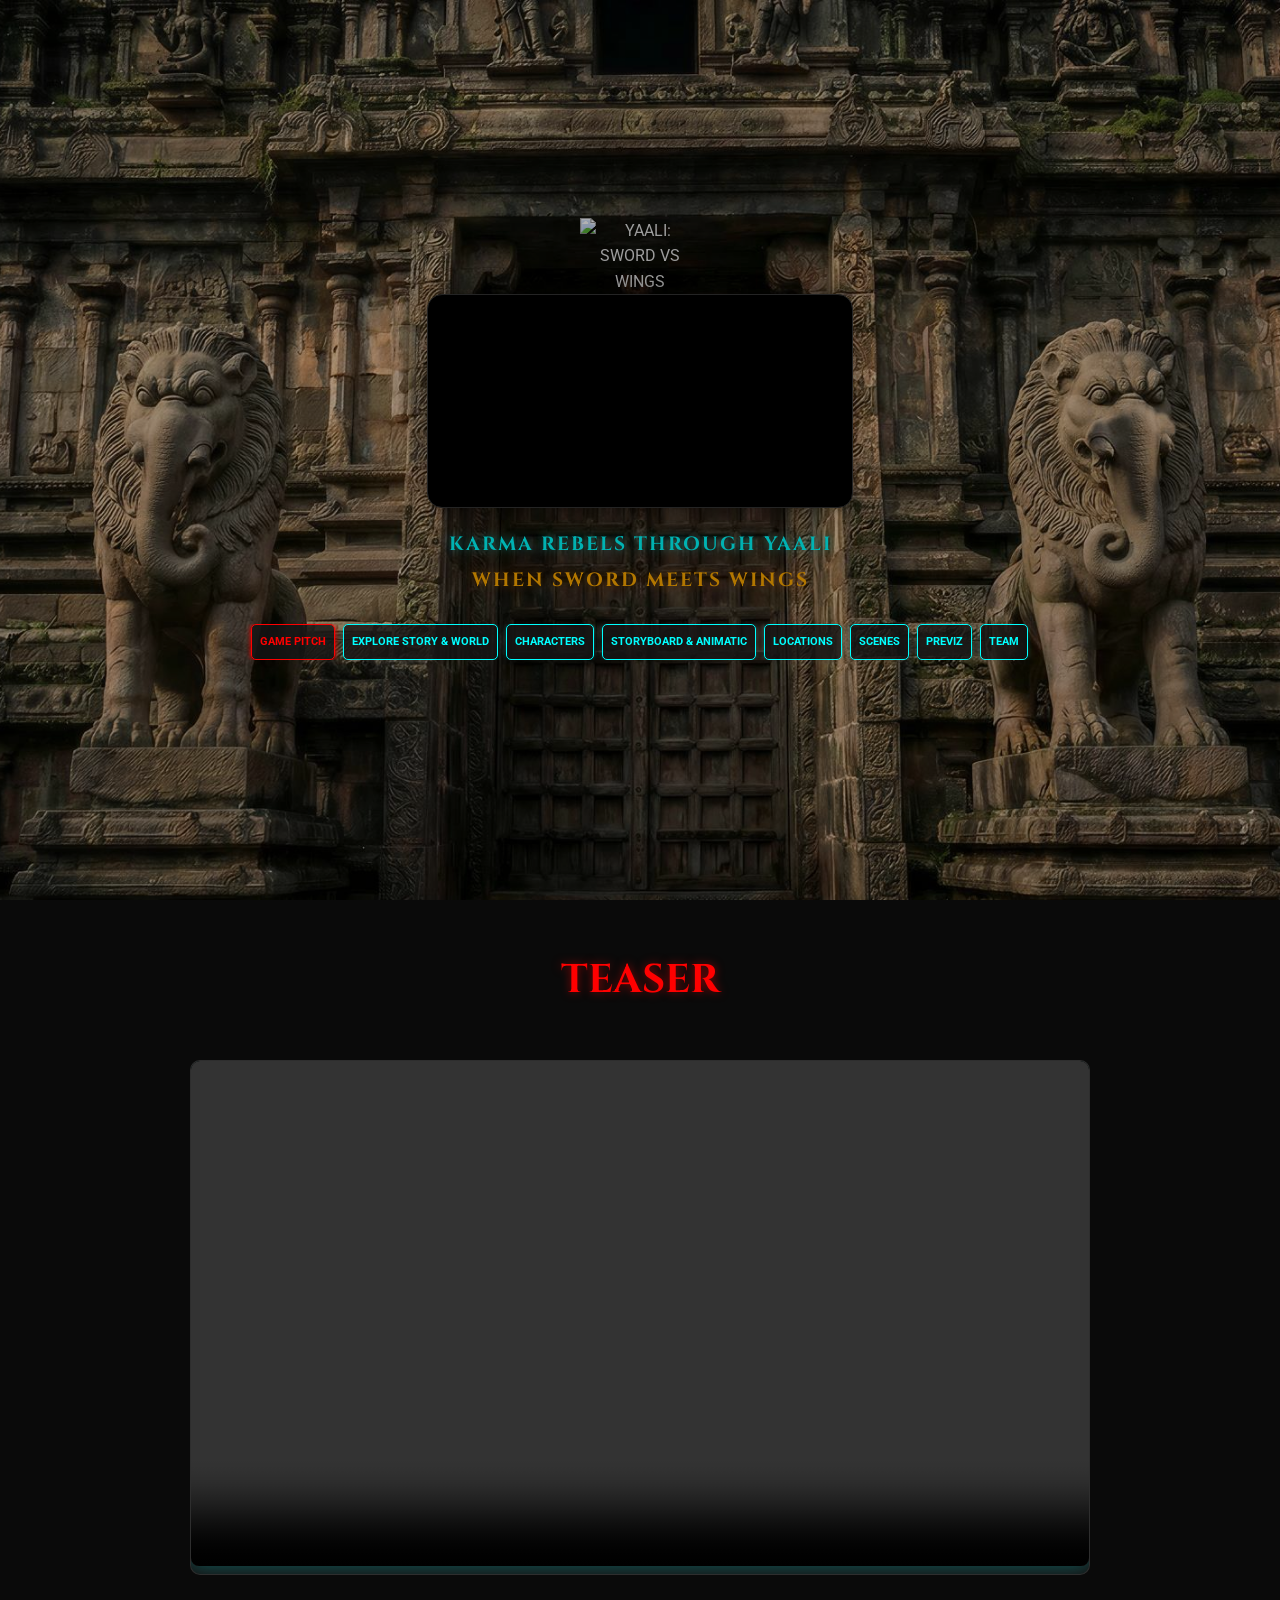
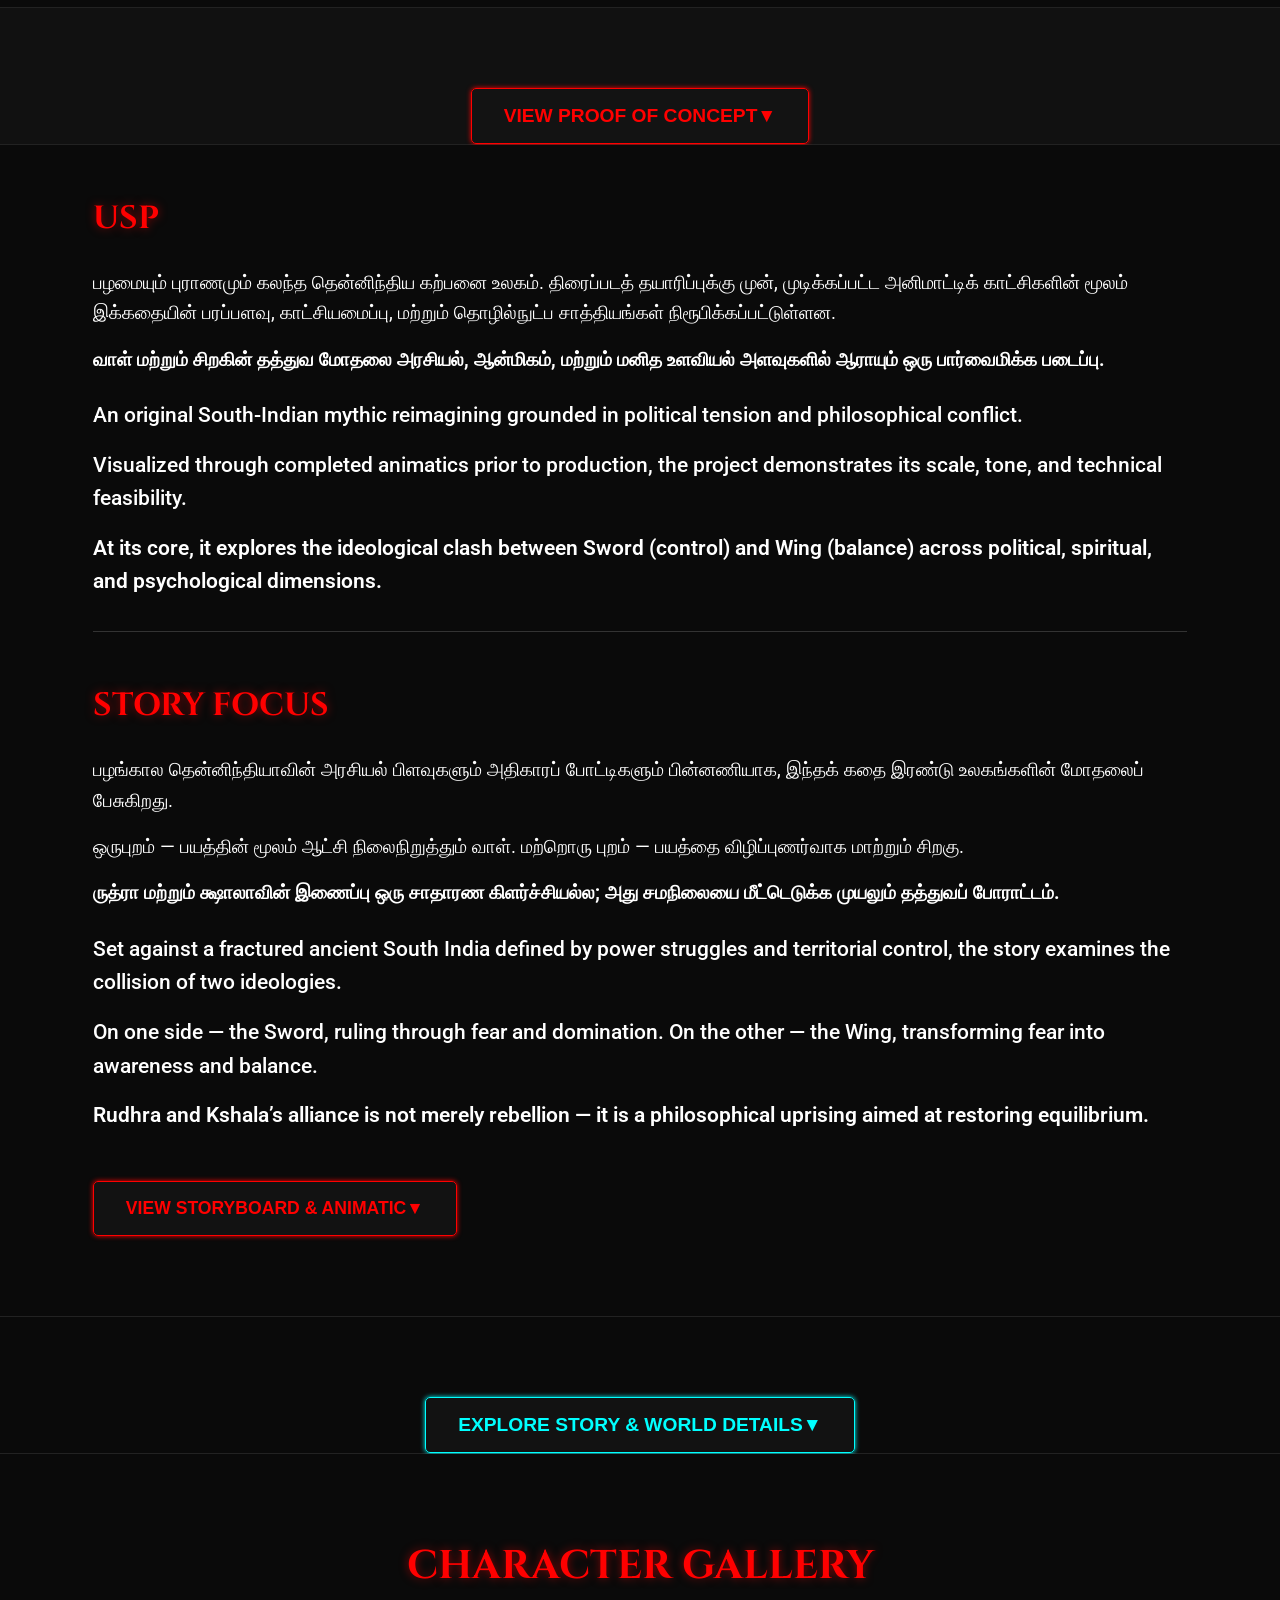
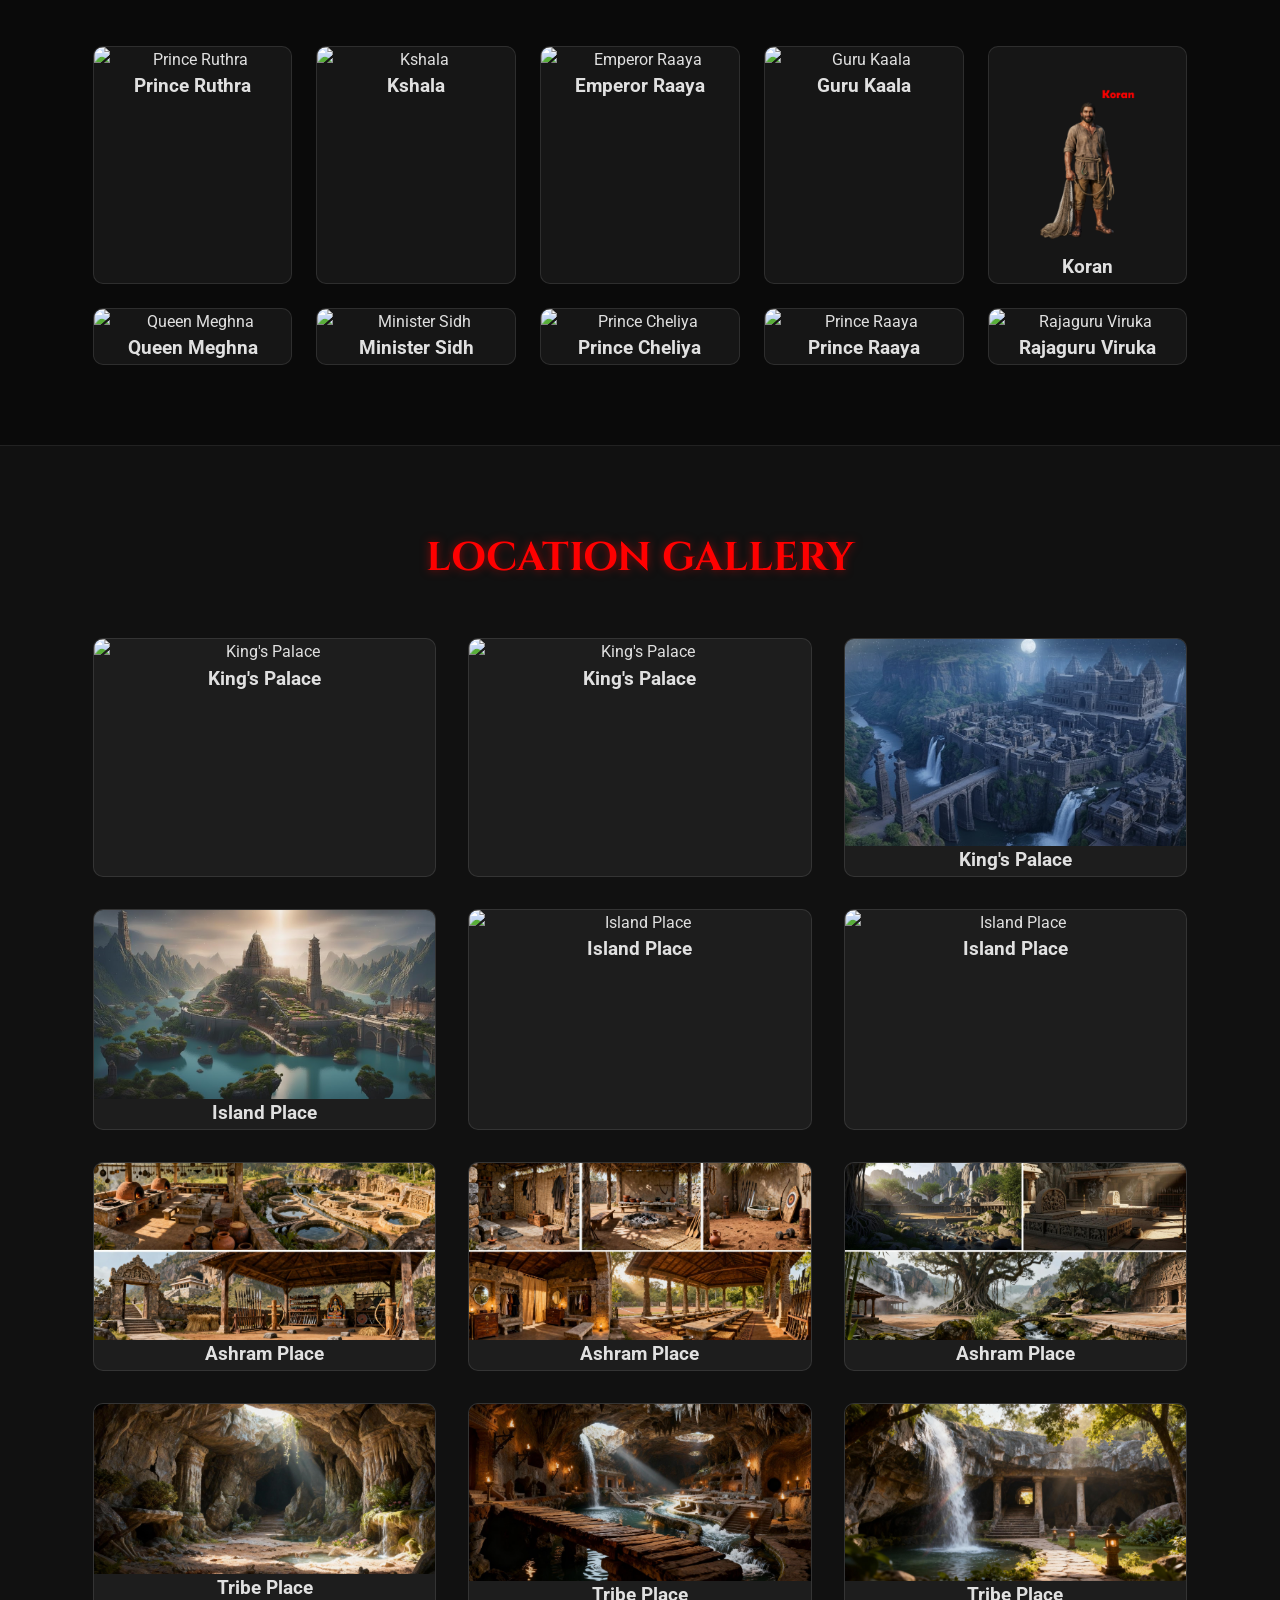
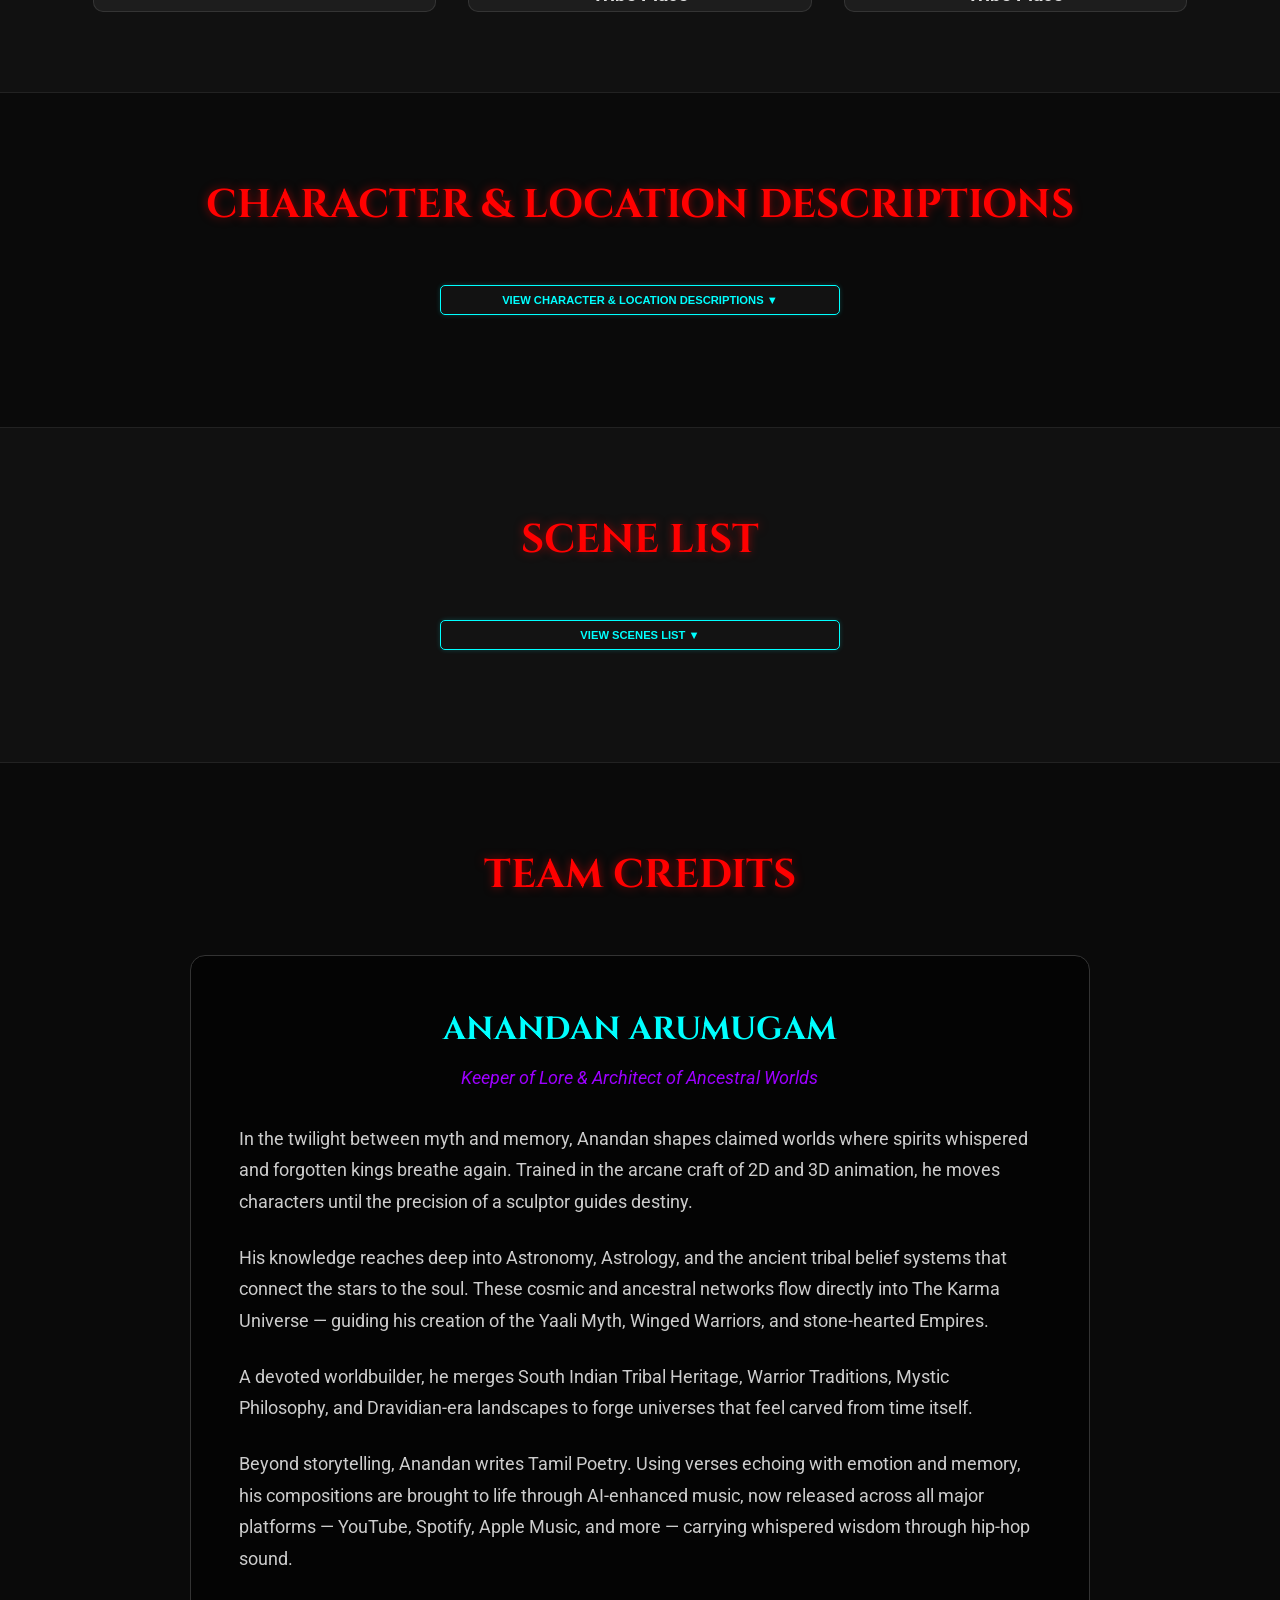
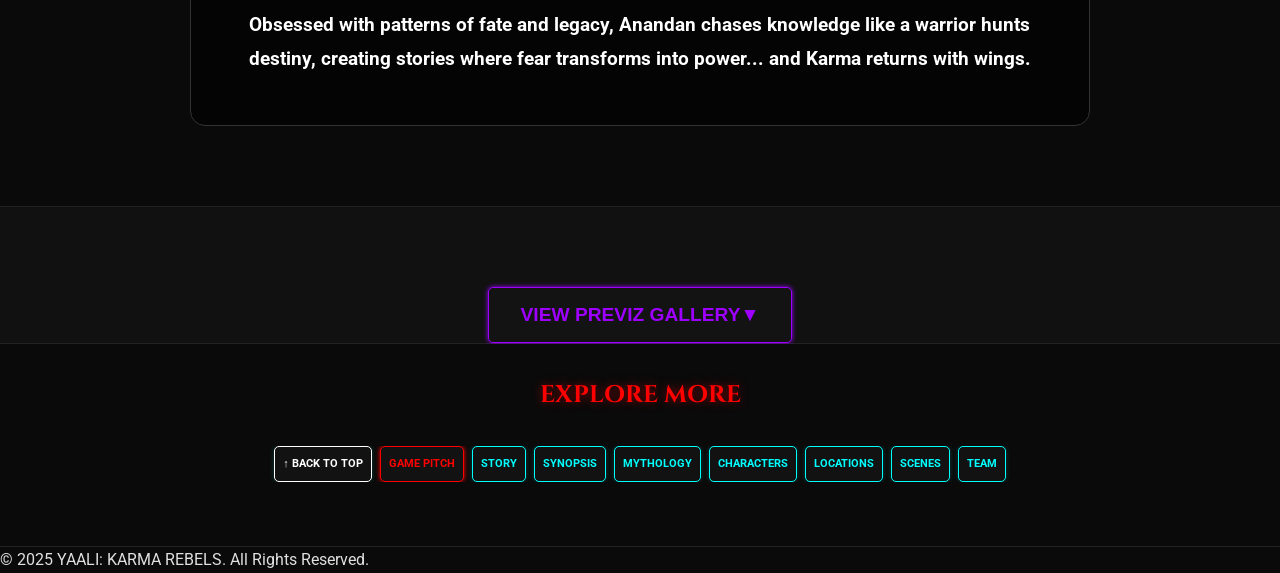
==== commit ac7ed96f: "Update USP and Story Focus with new bilingual content and visual parity styling" ====
--- a/index.html
+++ b/index.html
@@ -105,26 +105,69 @@
             <!-- USP -->
             <div style="margin-bottom: 3rem;">
                 <h2
-                    style="font-family: var(--font-heading); font-size: 2rem; color: var(--neon-red); margin-bottom: 1rem; text-transform: uppercase; text-shadow: 0 0 10px rgba(255, 0, 0, 0.5);">
+                    style="font-family: var(--font-heading); font-size: 2rem; color: var(--neon-red); margin-bottom: 1.5rem; text-transform: uppercase; text-shadow: 0 0 10px rgba(255,0,0,0.5);">
                     USP</h2>
-                <p style="font-size: 1.1rem; line-height: 1.6; font-weight: bold; color: #fff;">
-                    An original South-Indian myth-inspired action drama, visualized through finished
-                    animatics to prove tone, scale, and feasibility before production.
-                </p>
+                <div class="tamil-version" style="margin-bottom: 1.5rem;">
+                    <p style="font-size: 19px; line-height: 1.6; color: #fff;">
+                        பழமையும் புராணமும் கலந்த தென்னிந்திய கற்பனை உலகம். திரைப்படத் தயாரிப்புக்கு முன், முடிக்கப்பட்ட
+                        அனிமாட்டிக் காட்சிகளின் மூலம் இக்கதையின் பரப்பளவு, காட்சியமைப்பு, மற்றும் தொழில்நுட்ப
+                        சாத்தியங்கள் நிரூபிக்கப்பட்டுள்ளன.
+                    </p>
+                    <p style="font-size: 19px; line-height: 1.6; color: #fff; margin-top: 1rem; font-weight: bold;">
+                        வாள் மற்றும் சிறகின் தத்துவ மோதலை அரசியல், ஆன்மிகம், மற்றும் மனித உளவியல் அளவுகளில் ஆராயும் ஒரு
+                        பார்வைமிக்க படைப்பு.
+                    </p>
+                </div>
+                <div class="english-version">
+                    <p style="font-size: 21px; font-weight: 500; line-height: 1.6; color: #fff;">
+                        An original South-Indian mythic reimagining grounded in political tension and philosophical
+                        conflict.
+                    </p>
+                    <p style="font-size: 21px; font-weight: 500; line-height: 1.6; color: #fff; margin-top: 1rem;">
+                        Visualized through completed animatics prior to production, the project demonstrates its scale,
+                        tone, and technical feasibility.
+                    </p>
+                    <p style="font-size: 21px; font-weight: 600; line-height: 1.6; color: #fff; margin-top: 1rem;">
+                        At its core, it explores the ideological clash between Sword (control) and Wing (balance) across
+                        political, spiritual, and psychological dimensions.
+                    </p>
+                </div>
                 <hr style="border: 0; border-top: 1px solid #333; margin: 2rem 0;">
             </div>
 
             <!-- Story Focus -->
             <div style="margin-bottom: 3rem;">
                 <h2
-                    style="font-family: var(--font-heading); font-size: 2rem; color: var(--neon-red); margin-bottom: 1rem; text-transform: uppercase; text-shadow: 0 0 10px rgba(255, 0, 0, 0.5);">
+                    style="font-family: var(--font-heading); font-size: 2rem; color: var(--neon-red); margin-bottom: 1.5rem; text-transform: uppercase; text-shadow: 0 0 10px rgba(255,0,0,0.5);">
                     Story Focus</h2>
-                <p style="font-size: 1.1rem; line-height: 1.6;">
-                    Set in ancient South India, marked by fragmented power and ongoing conflict, the story follows
-                    two individuals who find common ground against a brutal enemy.
-                    Their alliance grows by choice, with emotion and trust developing through action and shared
-                    struggle.
-                </p>
+                <div class="tamil-version" style="margin-bottom: 1.5rem;">
+                    <p style="font-size: 19px; line-height: 1.6; color: #fff;">
+                        பழங்கால தென்னிந்தியாவின் அரசியல் பிளவுகளும் அதிகாரப் போட்டிகளும் பின்னணியாக, இந்தக் கதை இரண்டு
+                        உலகங்களின் மோதலைப் பேசுகிறது.
+                    </p>
+                    <p style="font-size: 19px; line-height: 1.6; color: #fff; margin-top: 1rem;">
+                        ஒருபுறம் — பயத்தின் மூலம் ஆட்சி நிலைநிறுத்தும் வாள். மற்றொரு புறம் — பயத்தை விழிப்புணர்வாக
+                        மாற்றும் சிறகு.
+                    </p>
+                    <p style="font-size: 19px; line-height: 1.6; color: #fff; margin-top: 1rem; font-weight: bold;">
+                        ருத்ரா மற்றும் க்ஷாலாவின் இணைப்பு ஒரு சாதாரண கிளர்ச்சியல்ல; அது சமநிலையை மீட்டெடுக்க முயலும்
+                        தத்துவப் போராட்டம்.
+                    </p>
+                </div>
+                <div class="english-version">
+                    <p style="font-size: 21px; font-weight: 500; line-height: 1.6; color: #fff;">
+                        Set against a fractured ancient South India defined by power struggles and territorial control,
+                        the story examines the collision of two ideologies.
+                    </p>
+                    <p style="font-size: 21px; font-weight: 500; line-height: 1.6; color: #fff; margin-top: 1rem;">
+                        On one side — the Sword, ruling through fear and domination. On the other — the Wing,
+                        transforming fear into awareness and balance.
+                    </p>
+                    <p style="font-size: 21px; font-weight: 600; line-height: 1.6; color: #fff; margin-top: 1rem;">
+                        Rudhra and Kshala’s alliance is not merely rebellion — it is a philosophical uprising aimed at
+                        restoring equilibrium.
+                    </p>
+                </div>
             </div>
 
             <!-- Proof of Concept (Animatic) -->
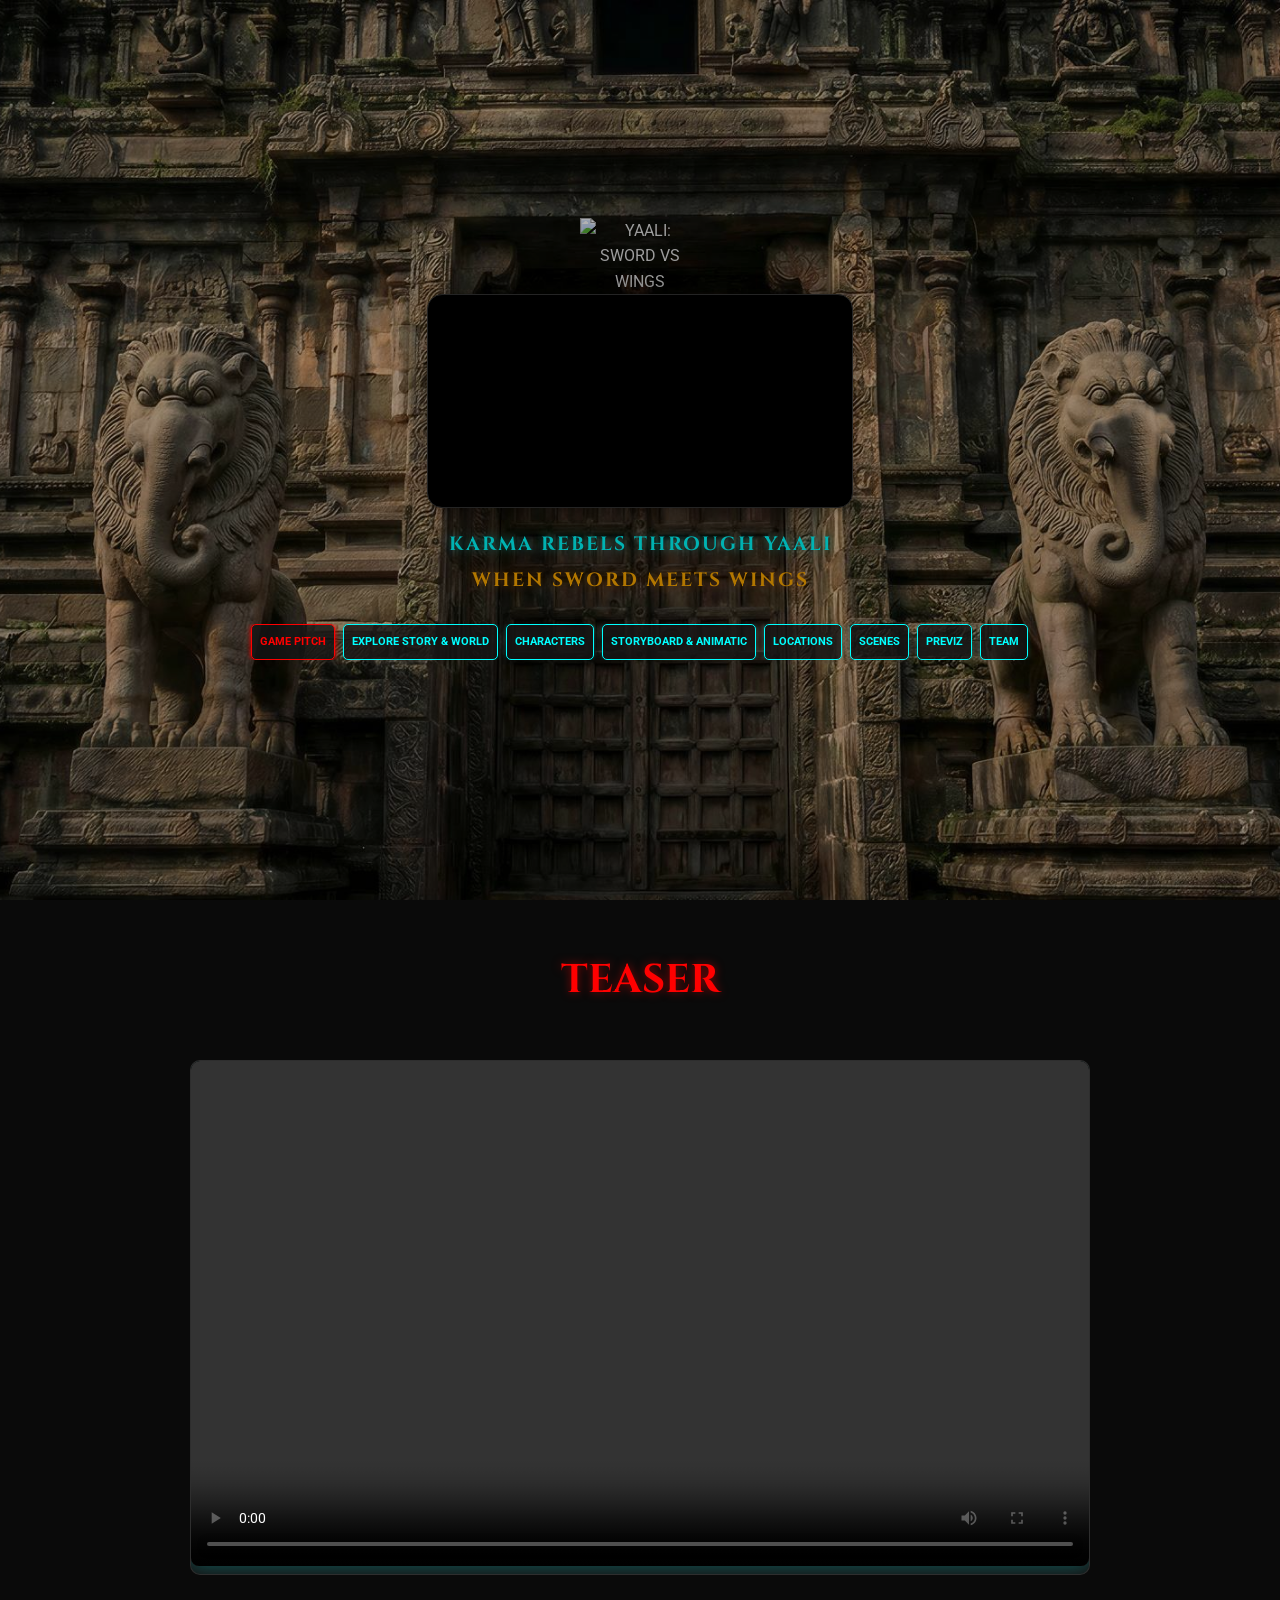
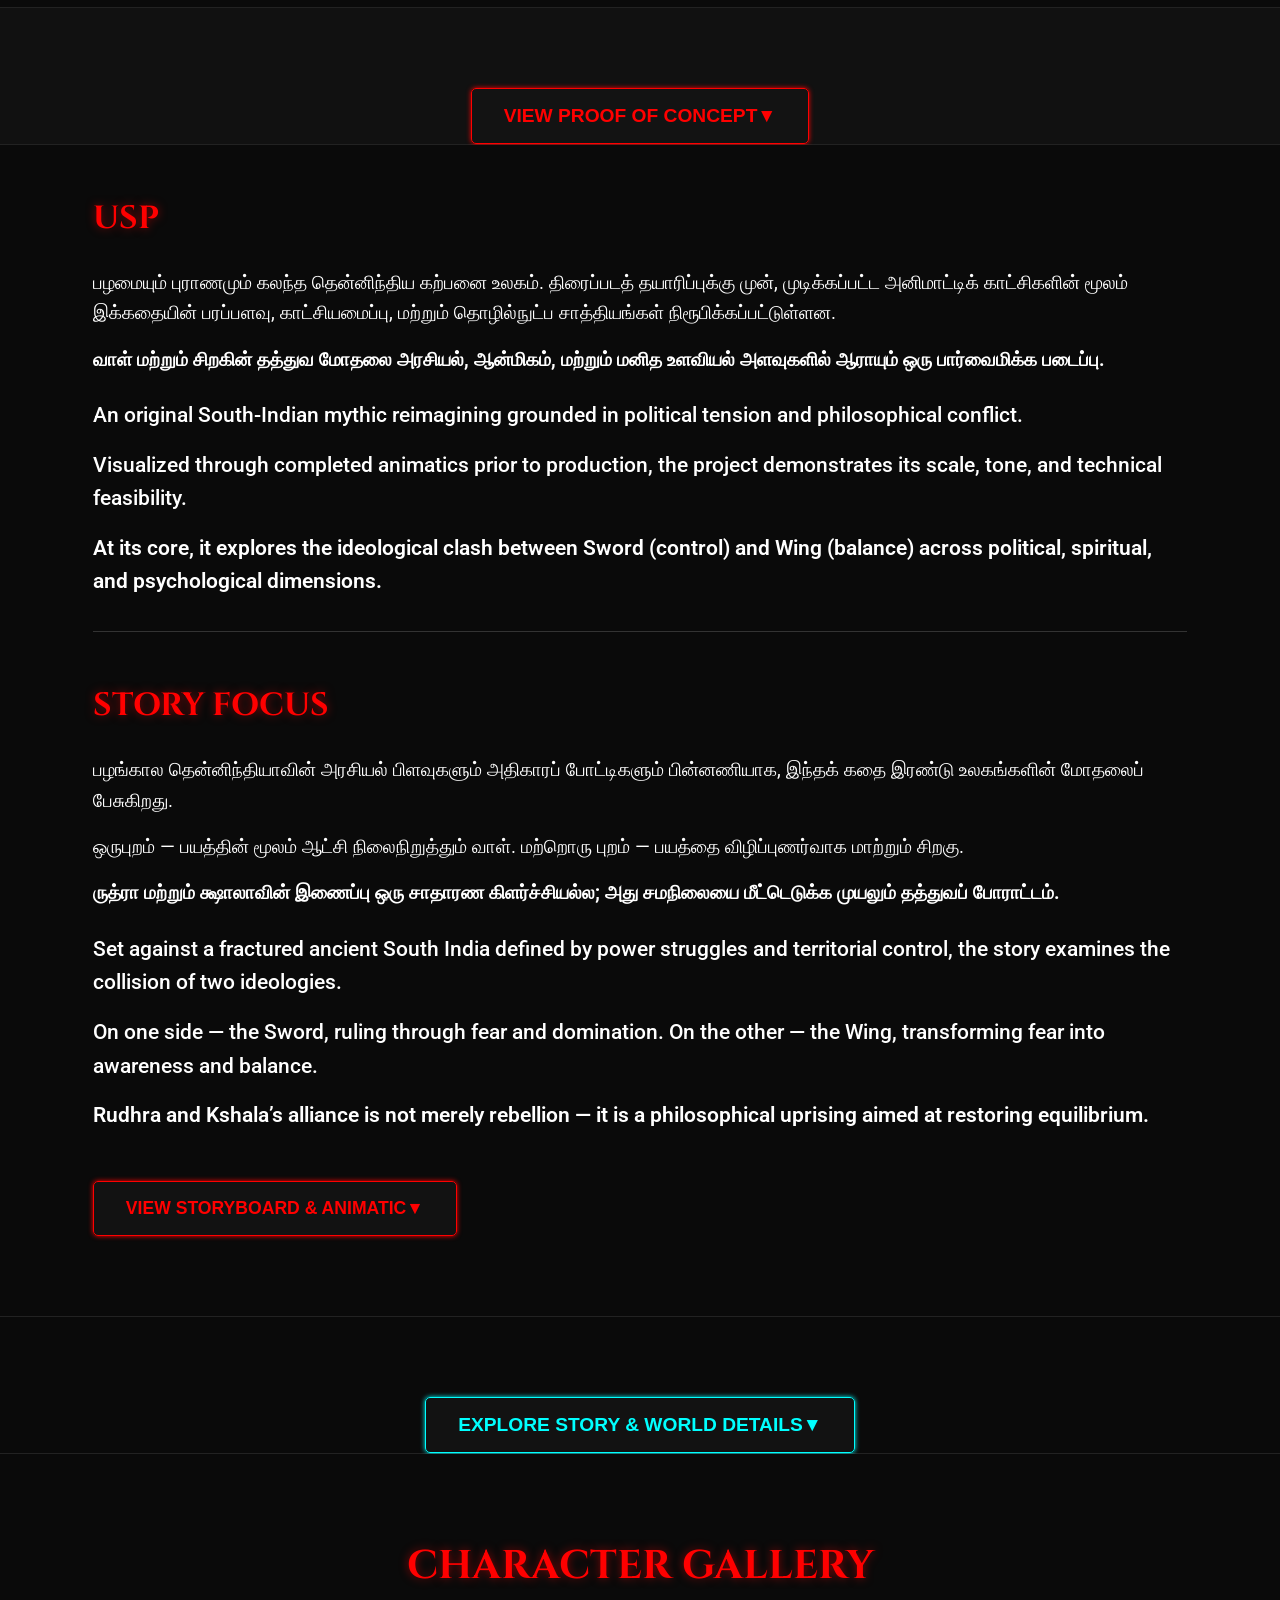
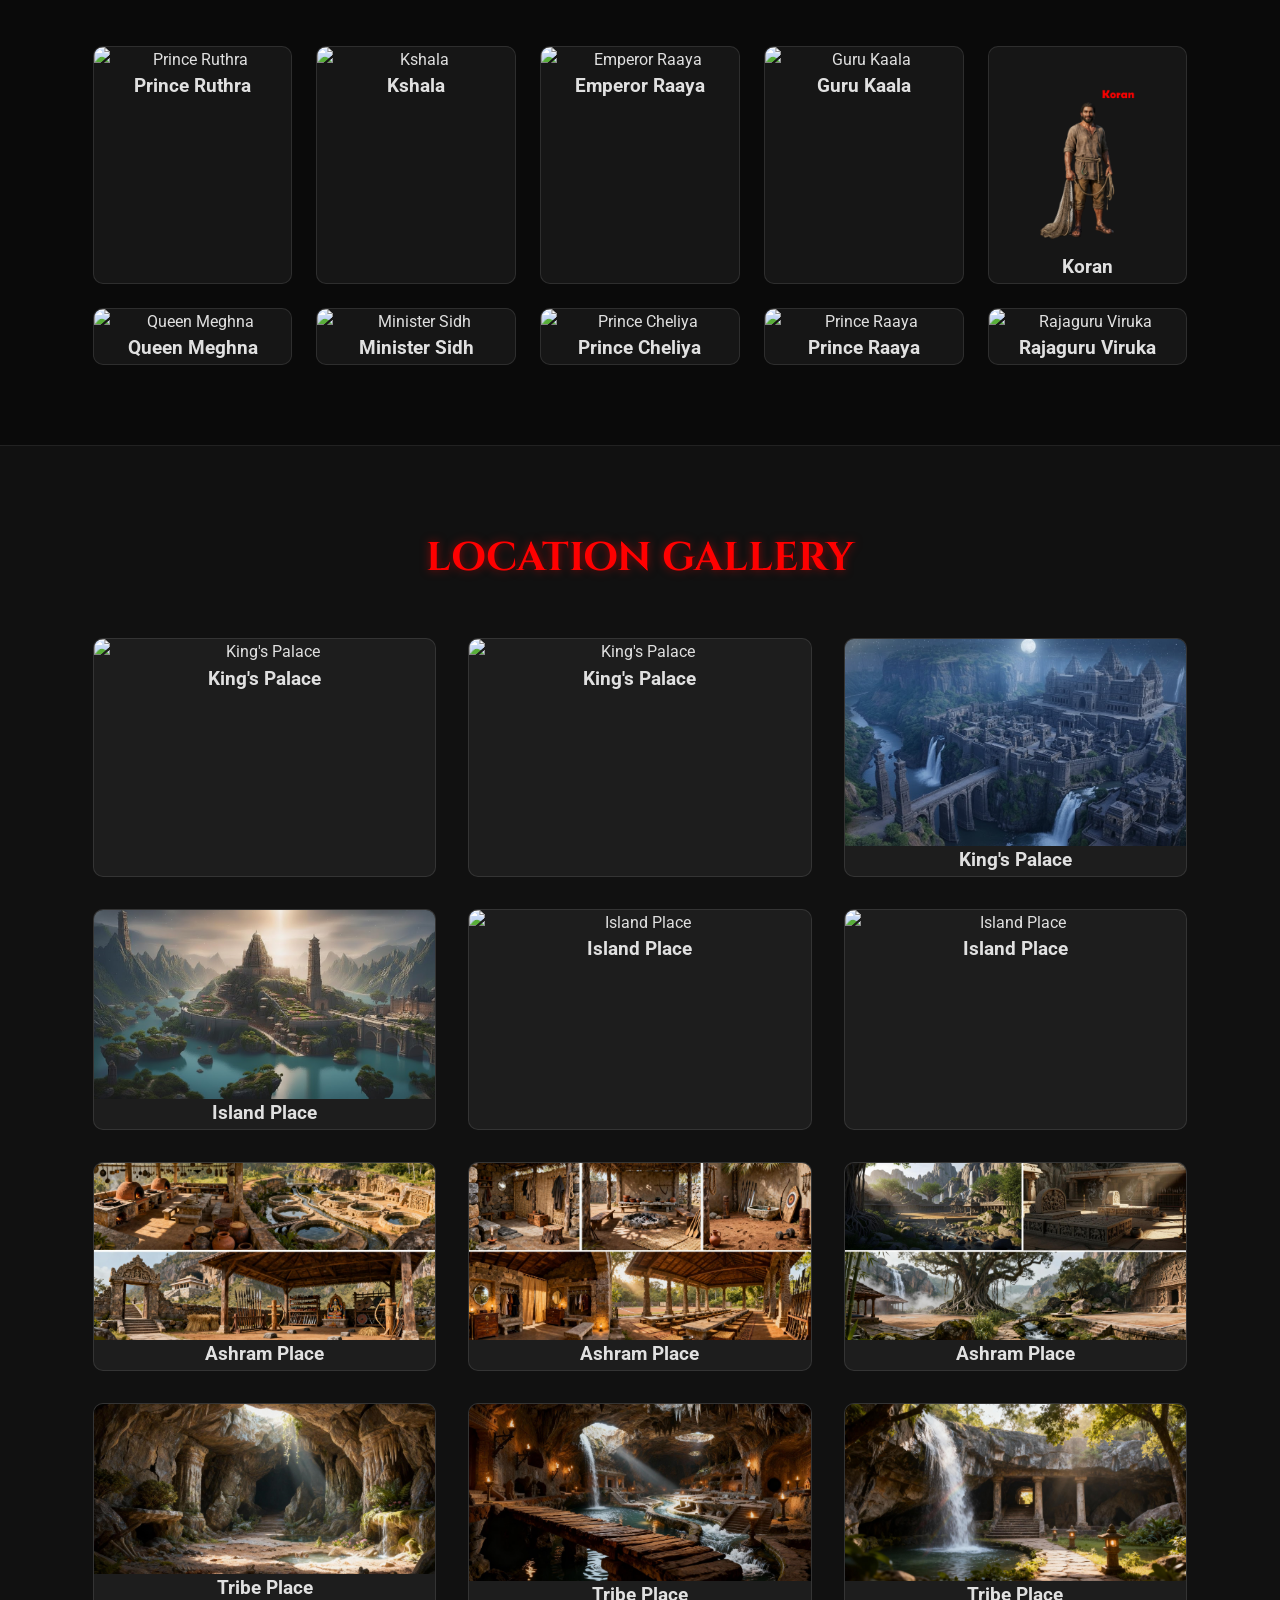
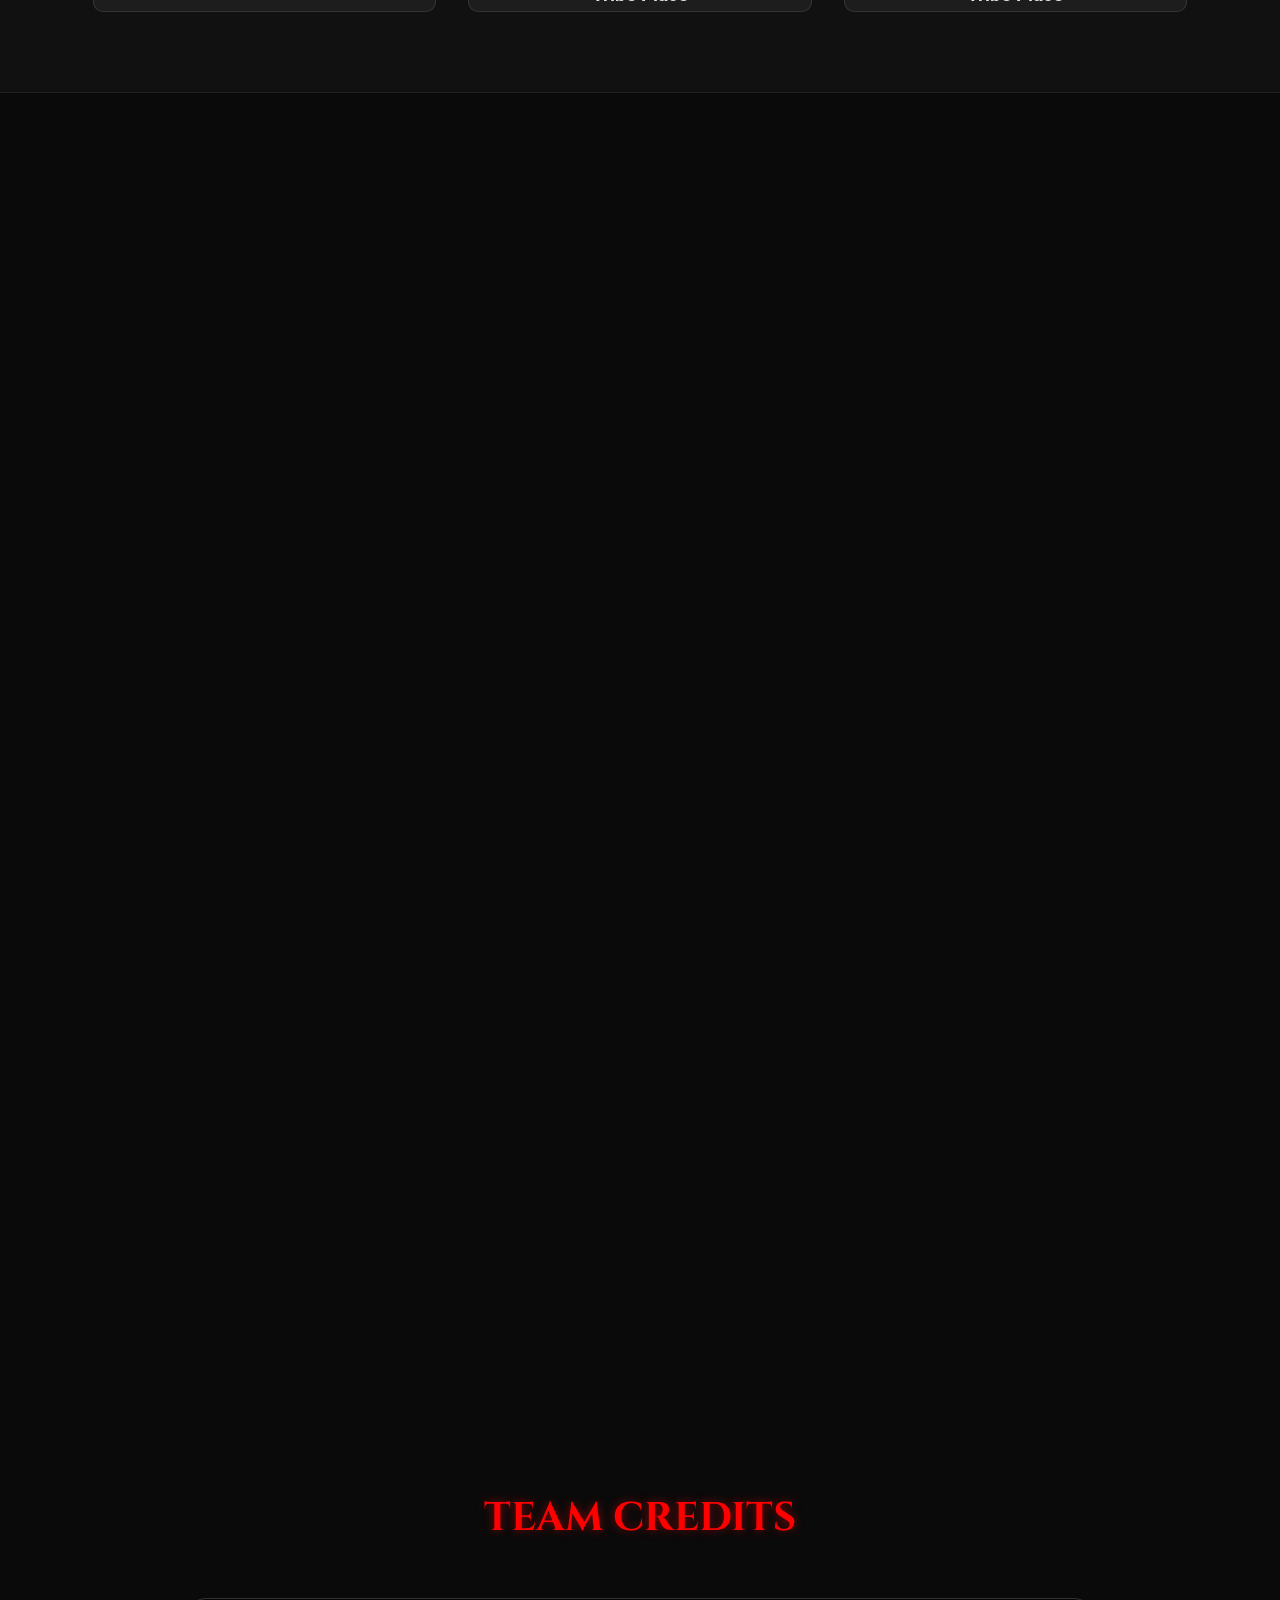
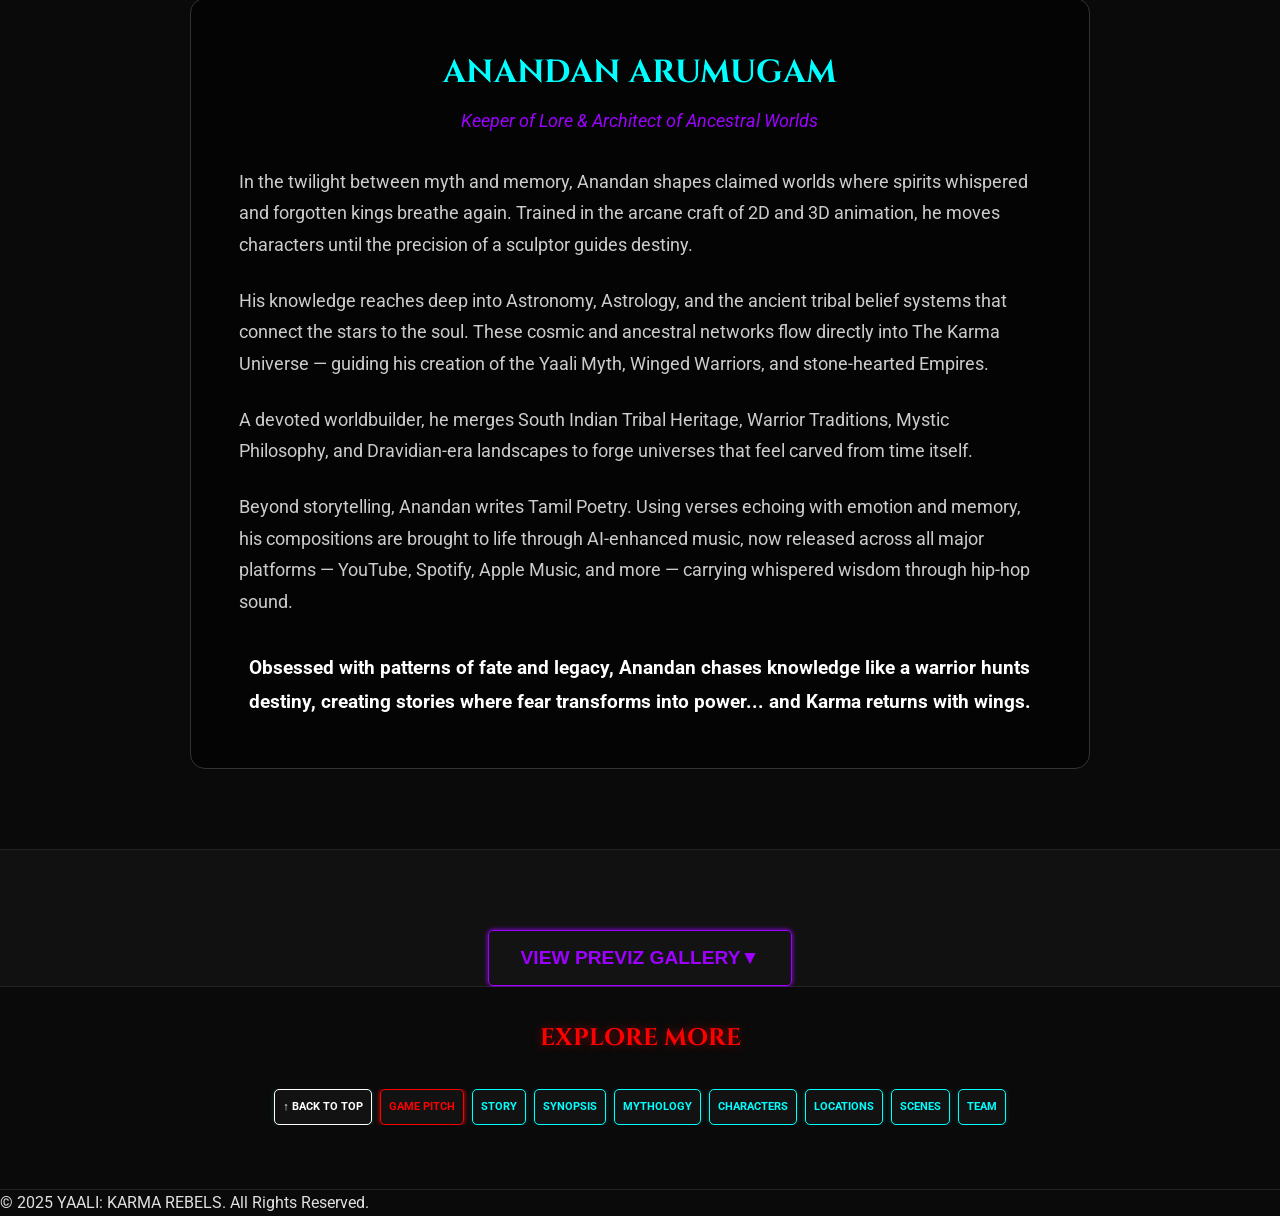
==== commit df62d2de: "Add COLLABORATION INVITE section above TEAM CREDITS" ====
--- a/index.html
+++ b/index.html
@@ -1234,6 +1234,39 @@
         </div>
     </section>
 
+    <!-- Collaboration Invite Section -->
+    <section id="collab-invite" class="content-section alt-bg" style="padding: 4rem 0; border-top: 1px solid #222;">
+        <div class="container" style="max-width: 900px; margin: 0 auto;">
+            <h2 class="section-title"
+                style="color: var(--neon-red); text-transform: uppercase; margin-bottom: 3rem; text-shadow: 0 0 10px rgba(255,0,0,0.5); text-align: center;">
+                🔥 COLLABORATION INVITE</h2>
+
+            <div class="tamil-version"
+                style="margin-bottom: 2.5rem; max-width: 90%; margin-left: auto; margin-right: auto;">
+                <p style="font-size: 20px; line-height: 1.6; color: #fff; text-align: left;">
+                    இந்த படைப்பு திரைப்படம், ஓடிடி தொடர், மற்றும் இடையாடல் ஊடக வடிவங்களில் வளர்ச்சிக்குத் திறந்துள்ளது.
+                    உற்பத்தி கூட்டாண்மை, இணை தயாரிப்பு, மற்றும் மூலதன முதலீட்டு பேச்சுவார்த்தைகளுக்கு வரவேற்பு.
+                </p>
+                <p style="font-size: 20px; line-height: 1.6; color: #fff; text-align: left; margin-top: 1.5rem;">
+                    கருத்தரங்குகள், படைப்பூக்க இணைப்புகள், மற்றும் உலகளாவிய வெளியீட்டு வாய்ப்புகள் குறித்து ஆர்வமுள்ள
+                    தயாரிப்பாளர்கள் மற்றும் கூட்டாளர்களுடன் கலந்துரையாடத் தயாராக உள்ளோம்.
+                </p>
+            </div>
+
+            <div class="english-version"
+                style="max-width: 90%; margin-left: auto; margin-right: auto; padding-top: 1.5rem; border-top: 1px solid #333;">
+                <p style="font-size: 20px; line-height: 1.6; color: #fff; text-align: left;">
+                    This project is open for development partnerships, co-production opportunities, and strategic
+                    investment discussions across film, streaming, and interactive media platforms.
+                </p>
+                <p style="font-size: 20px; line-height: 1.6; color: #fff; text-align: left; margin-top: 1.5rem;">
+                    We welcome conversations with producers, creative collaborators, and strategic partners interested
+                    in shaping this property for global audiences.
+                </p>
+            </div>
+        </div>
+    </section>
+
     <!-- Team Credits -->
     <section id="team" class="content-section">
         <h2 class="section-title">TEAM CREDITS</h2>
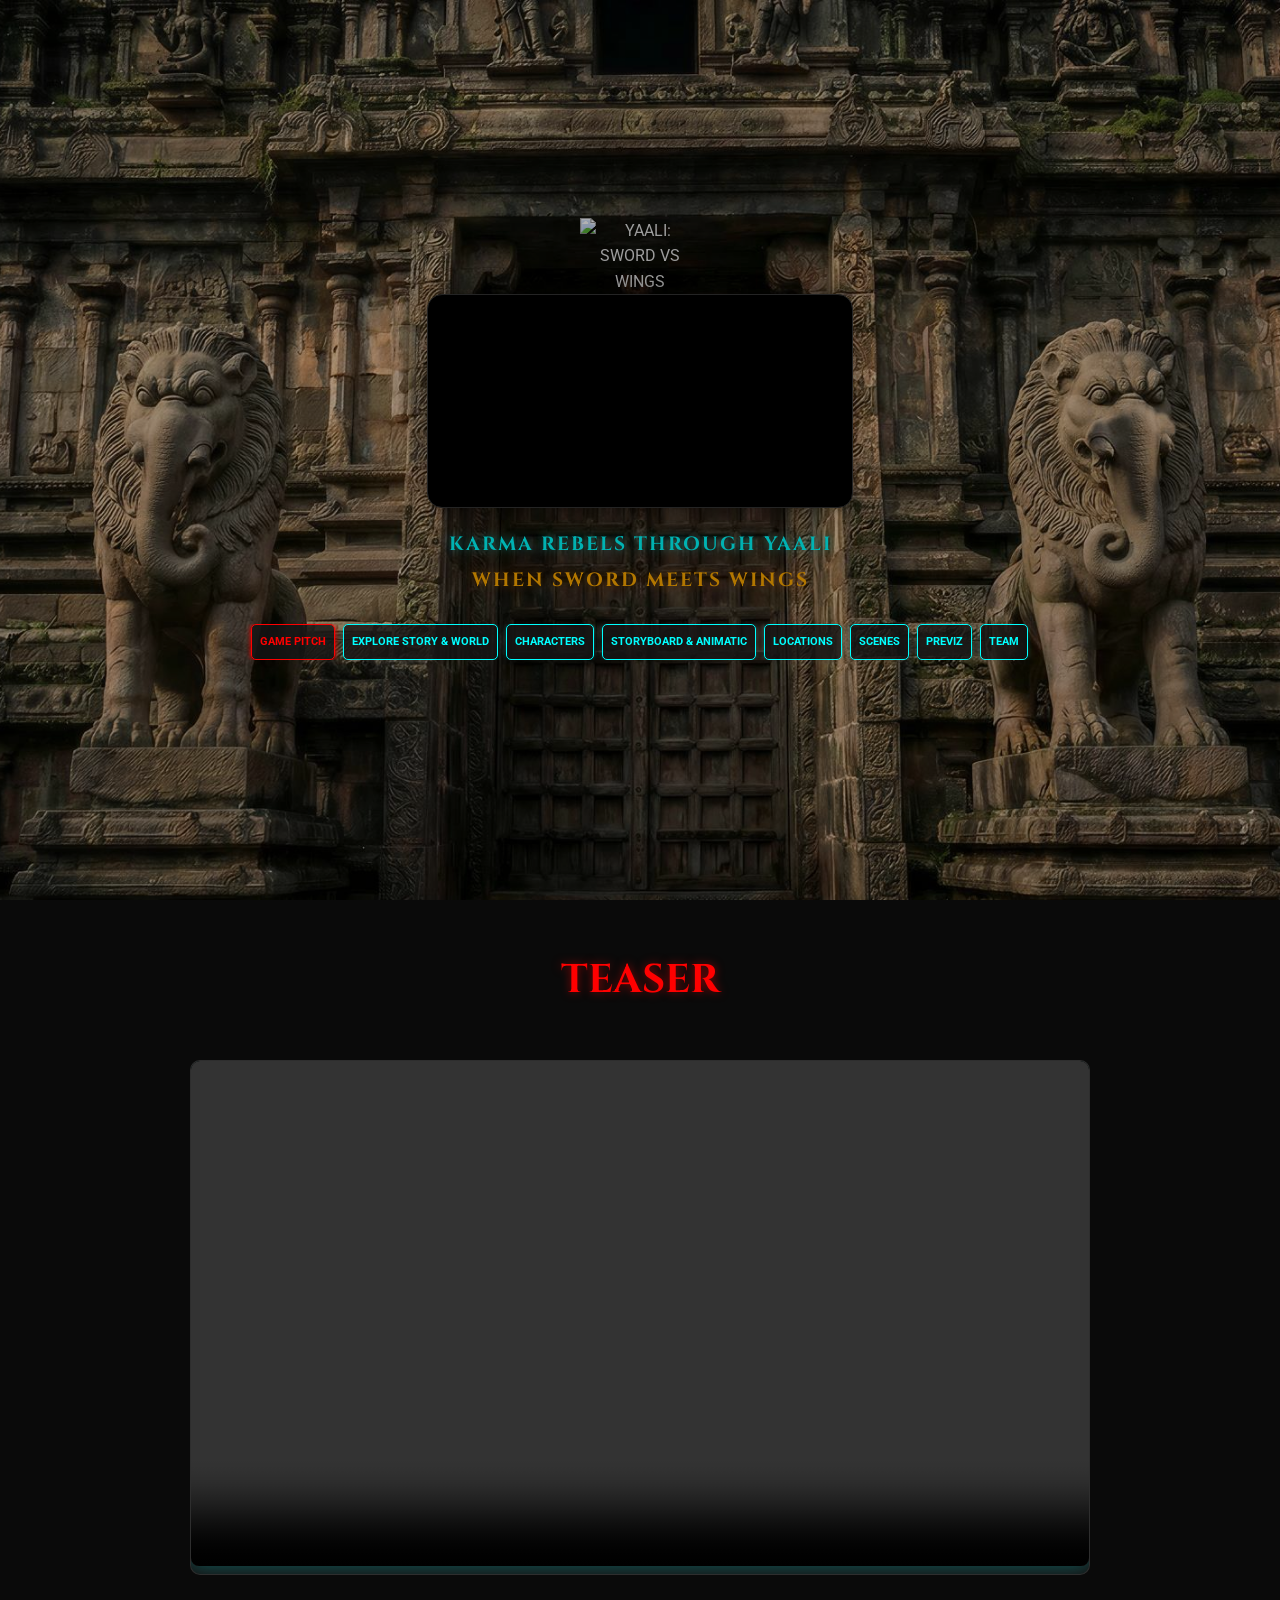
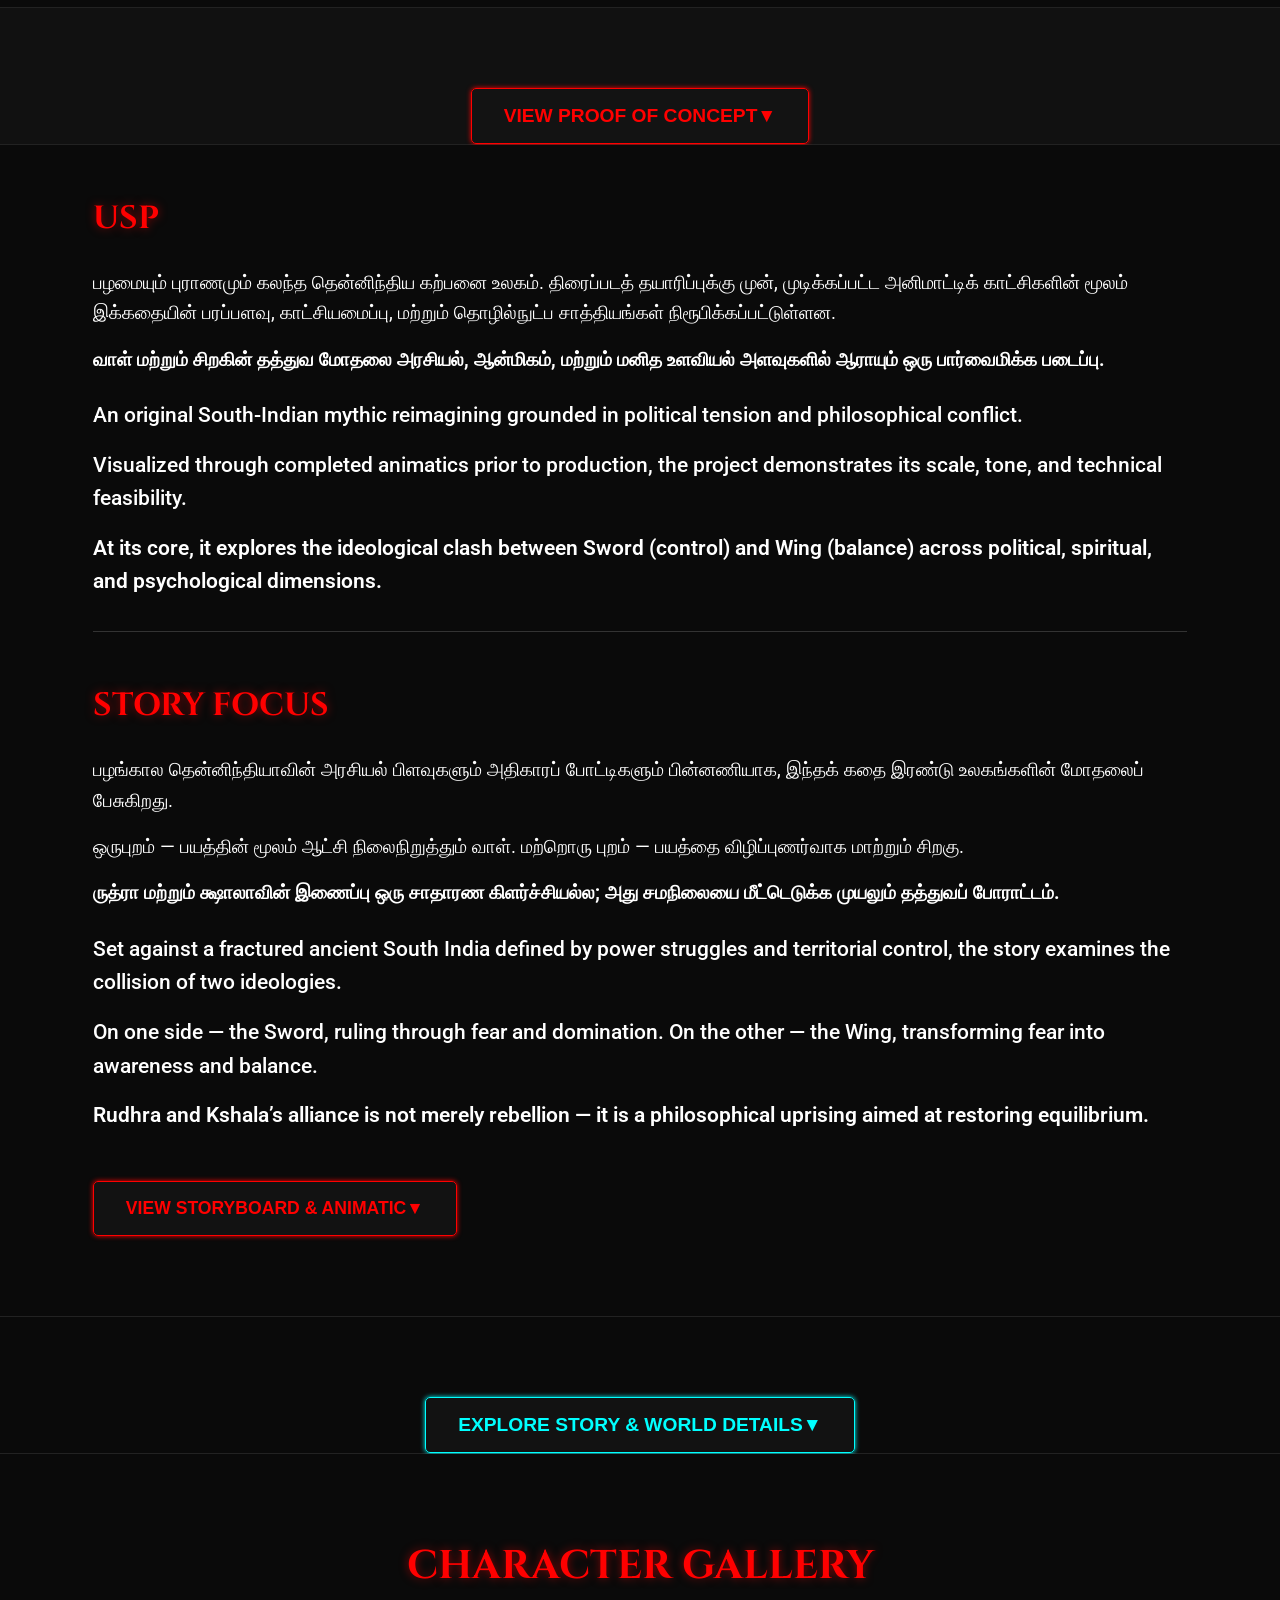
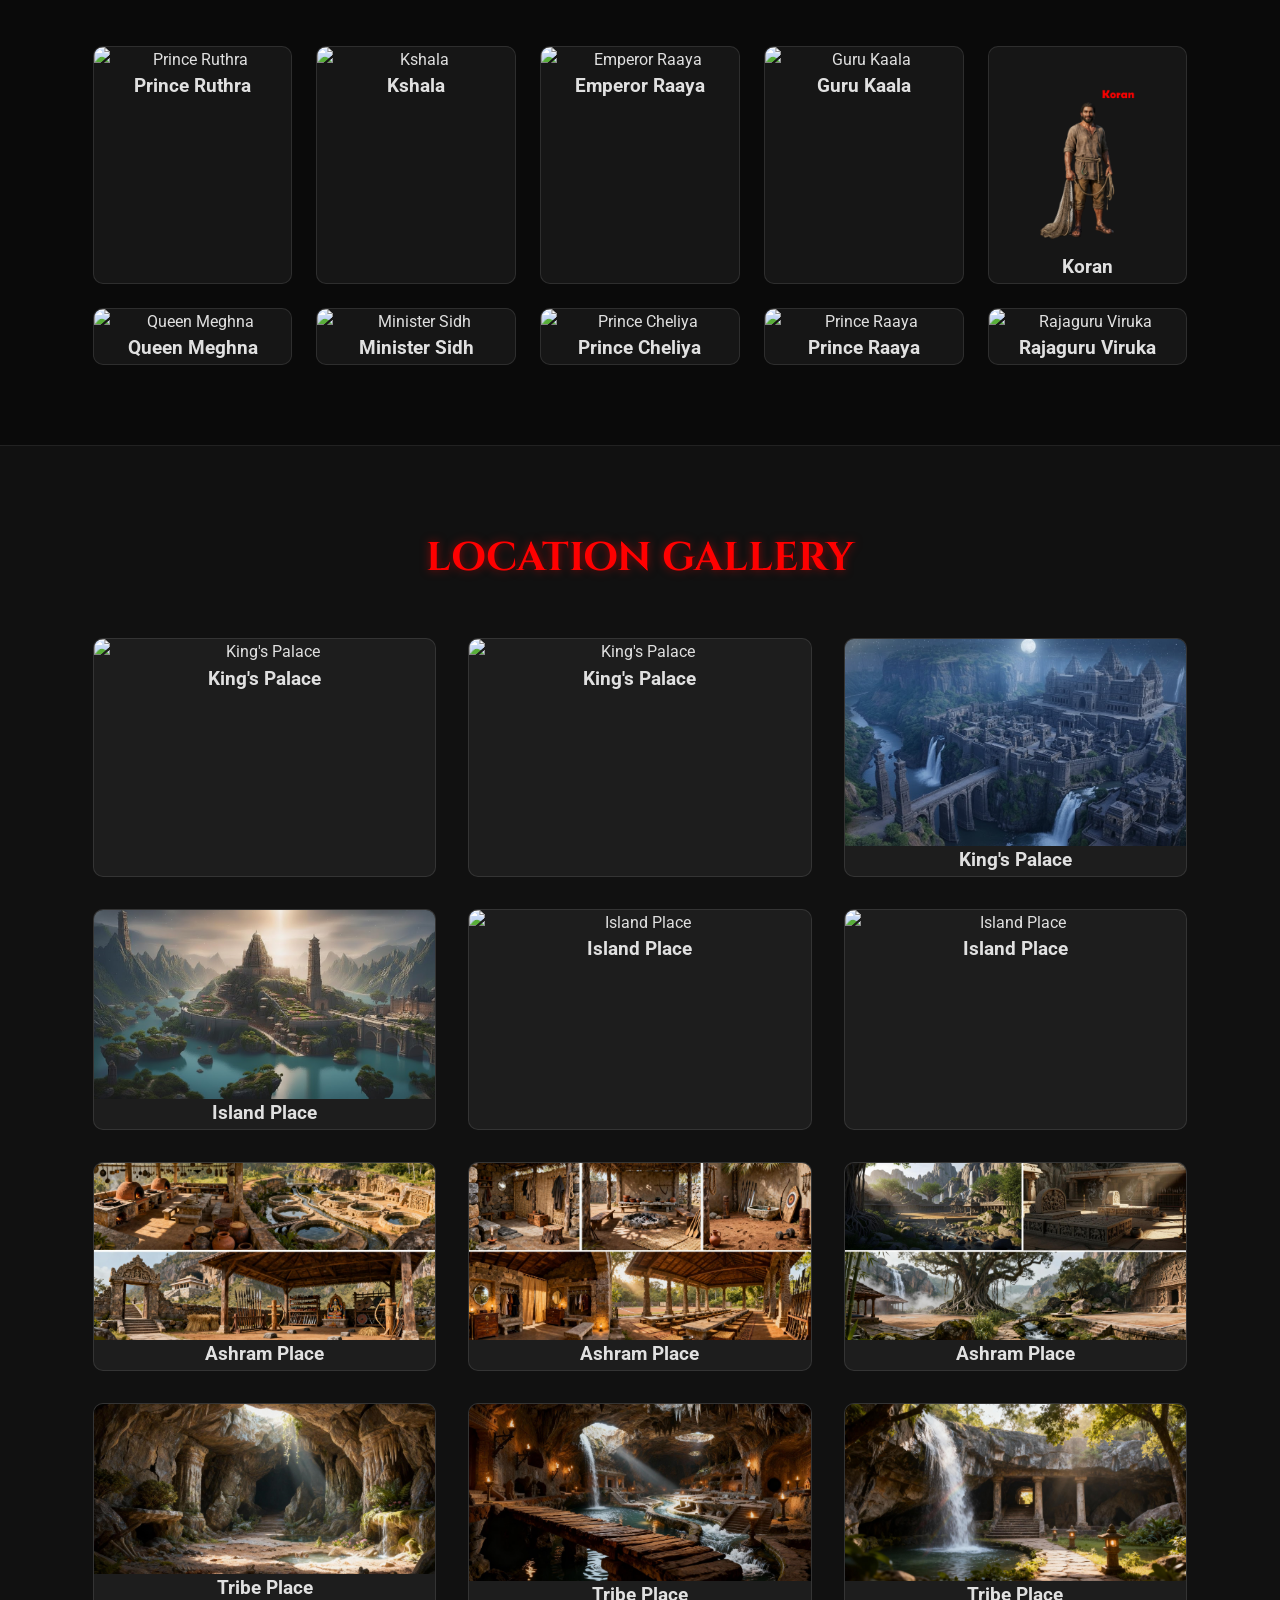
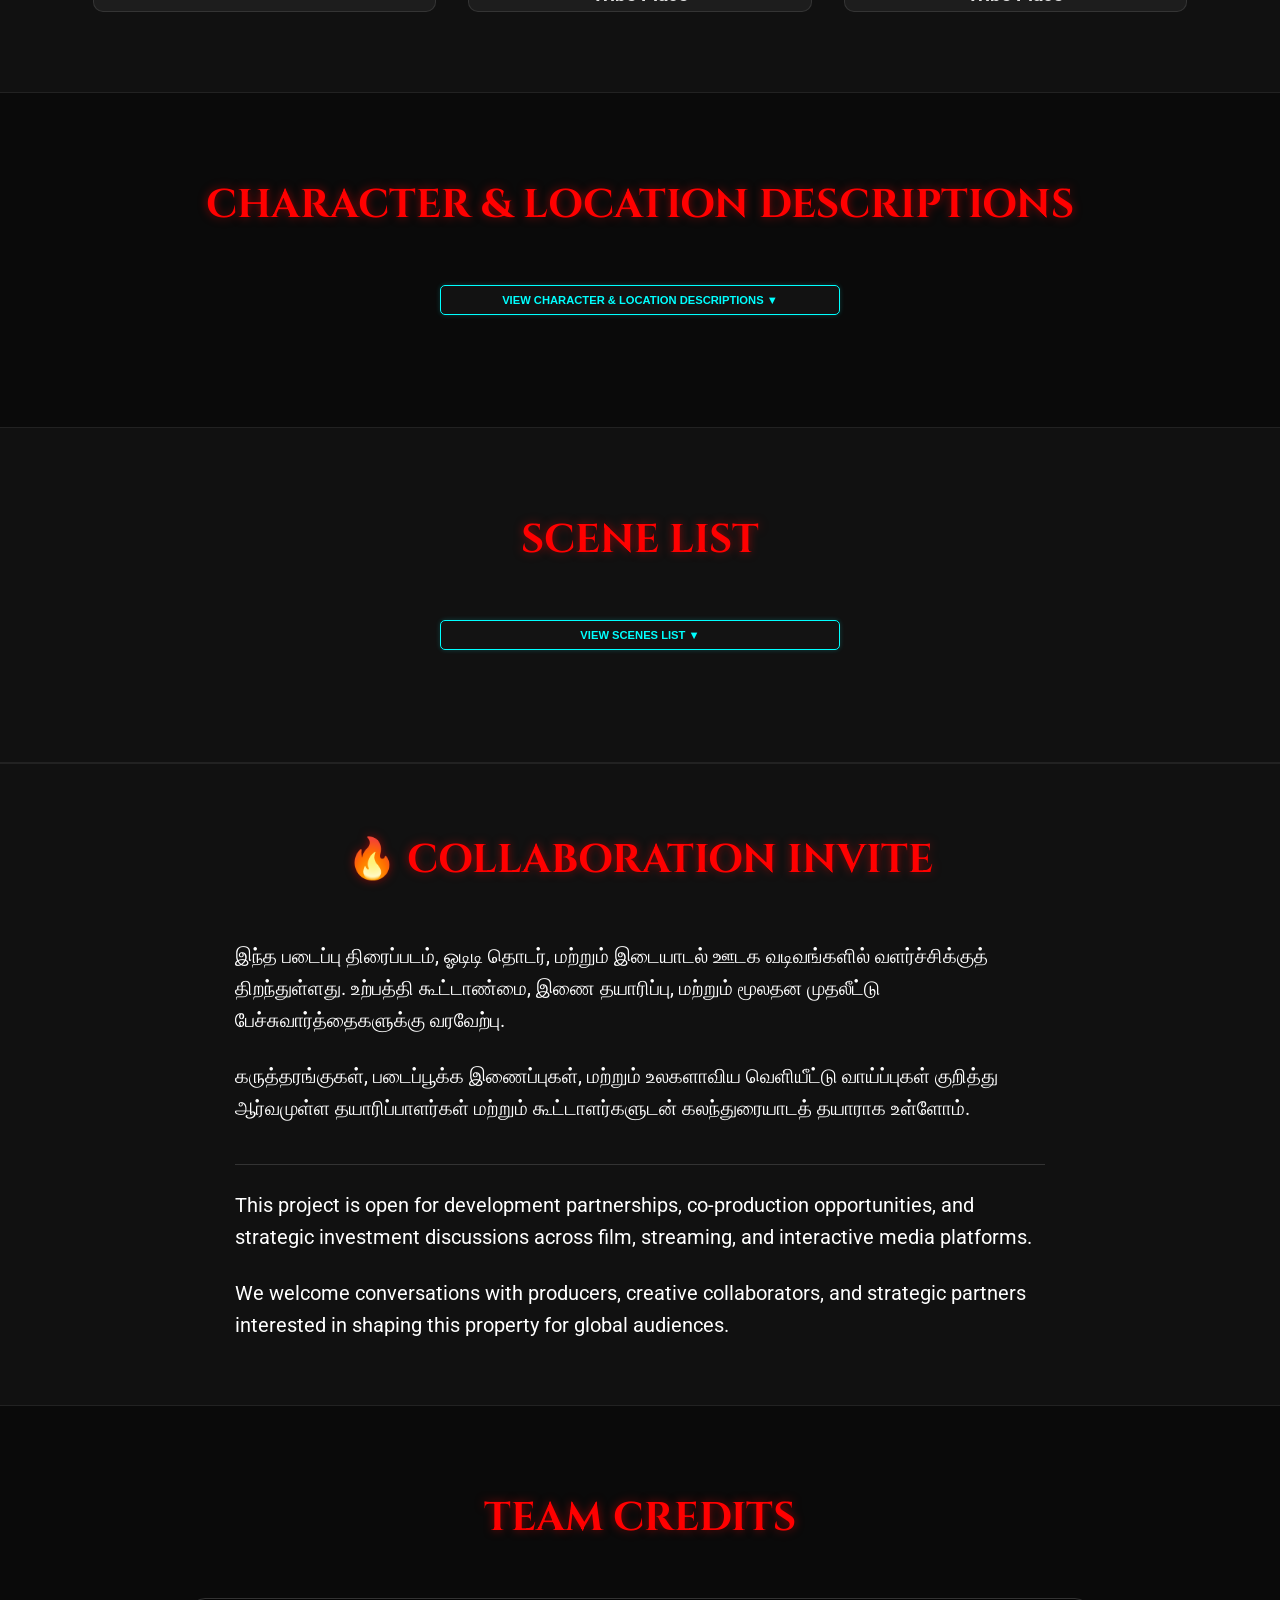
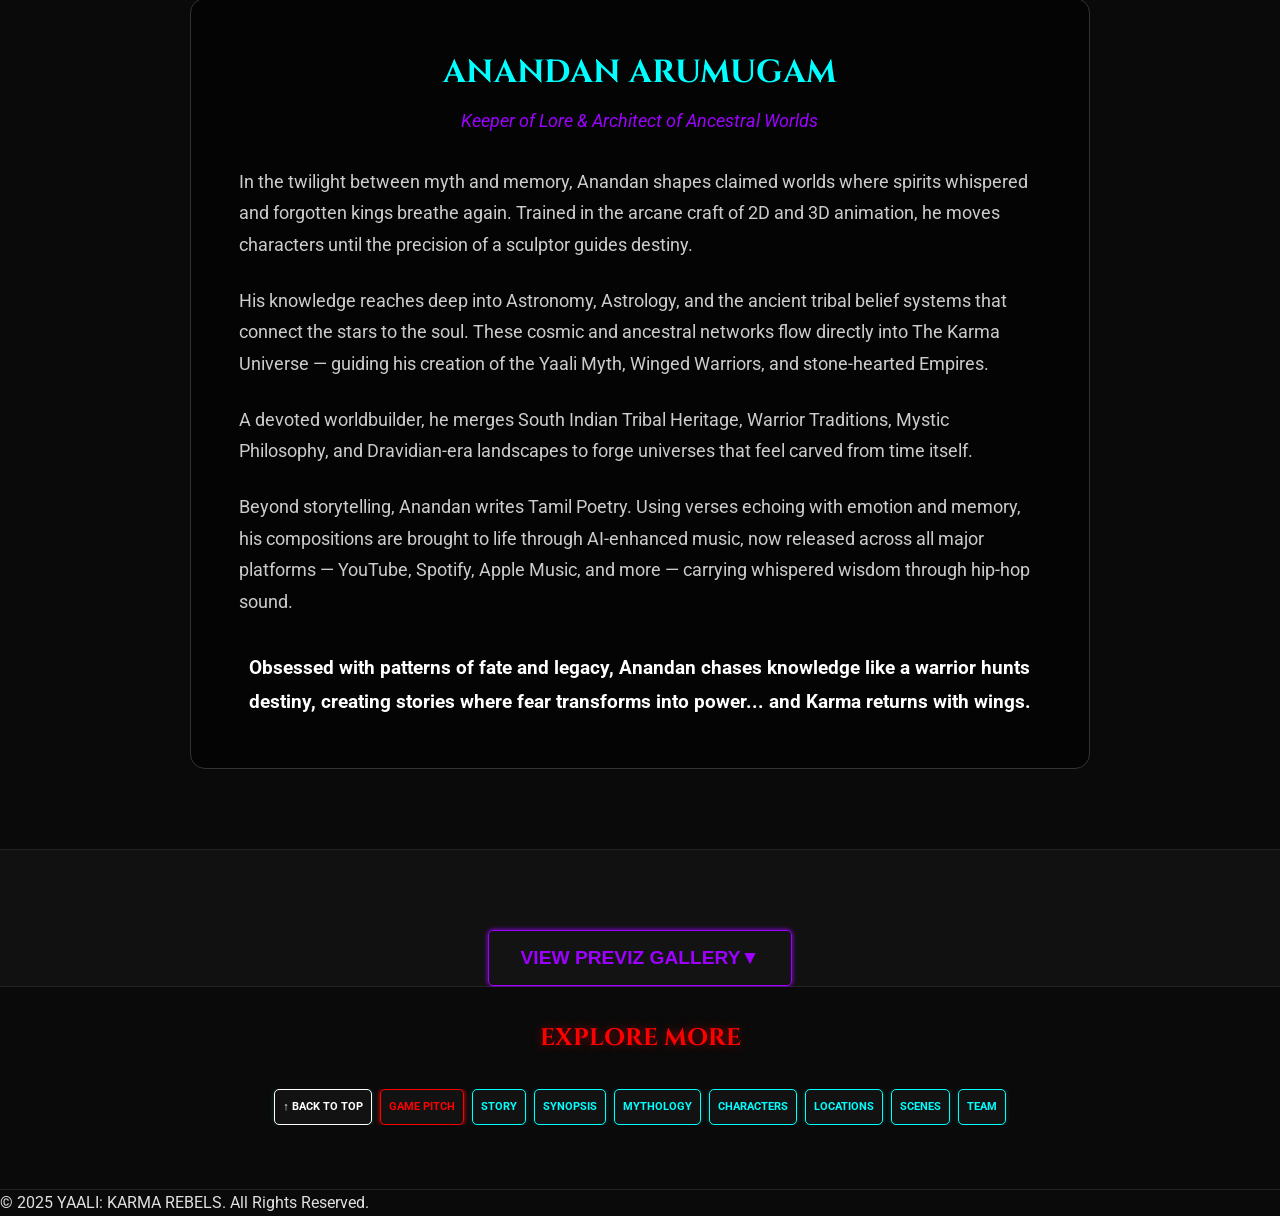
==== commit 0fa1623f: "Replace large Proof of Concept video with smaller version and update index.html" ====
--- a/index.html
+++ b/index.html
@@ -88,7 +88,7 @@
                 <div class="video-card" style="max-width: 900px; margin: 0 auto;">
                     <video controls
                         style="width: 100%; aspect-ratio: 16/9; border-radius: 8px; background: #000; object-fit: cover; box-shadow: 0 0 20px rgba(255, 50, 50, 0.3);">
-                        <source src="images/videos/Teaser-Sword vs Wings Yaali.mov" type="video/mp4">
+                        <source src="images/videos/Story Key Sequence/Story Key Sequence Yaali-1.mp4" type="video/mp4">
                         Your browser does not support the video tag.
                     </video>
                 </div>
